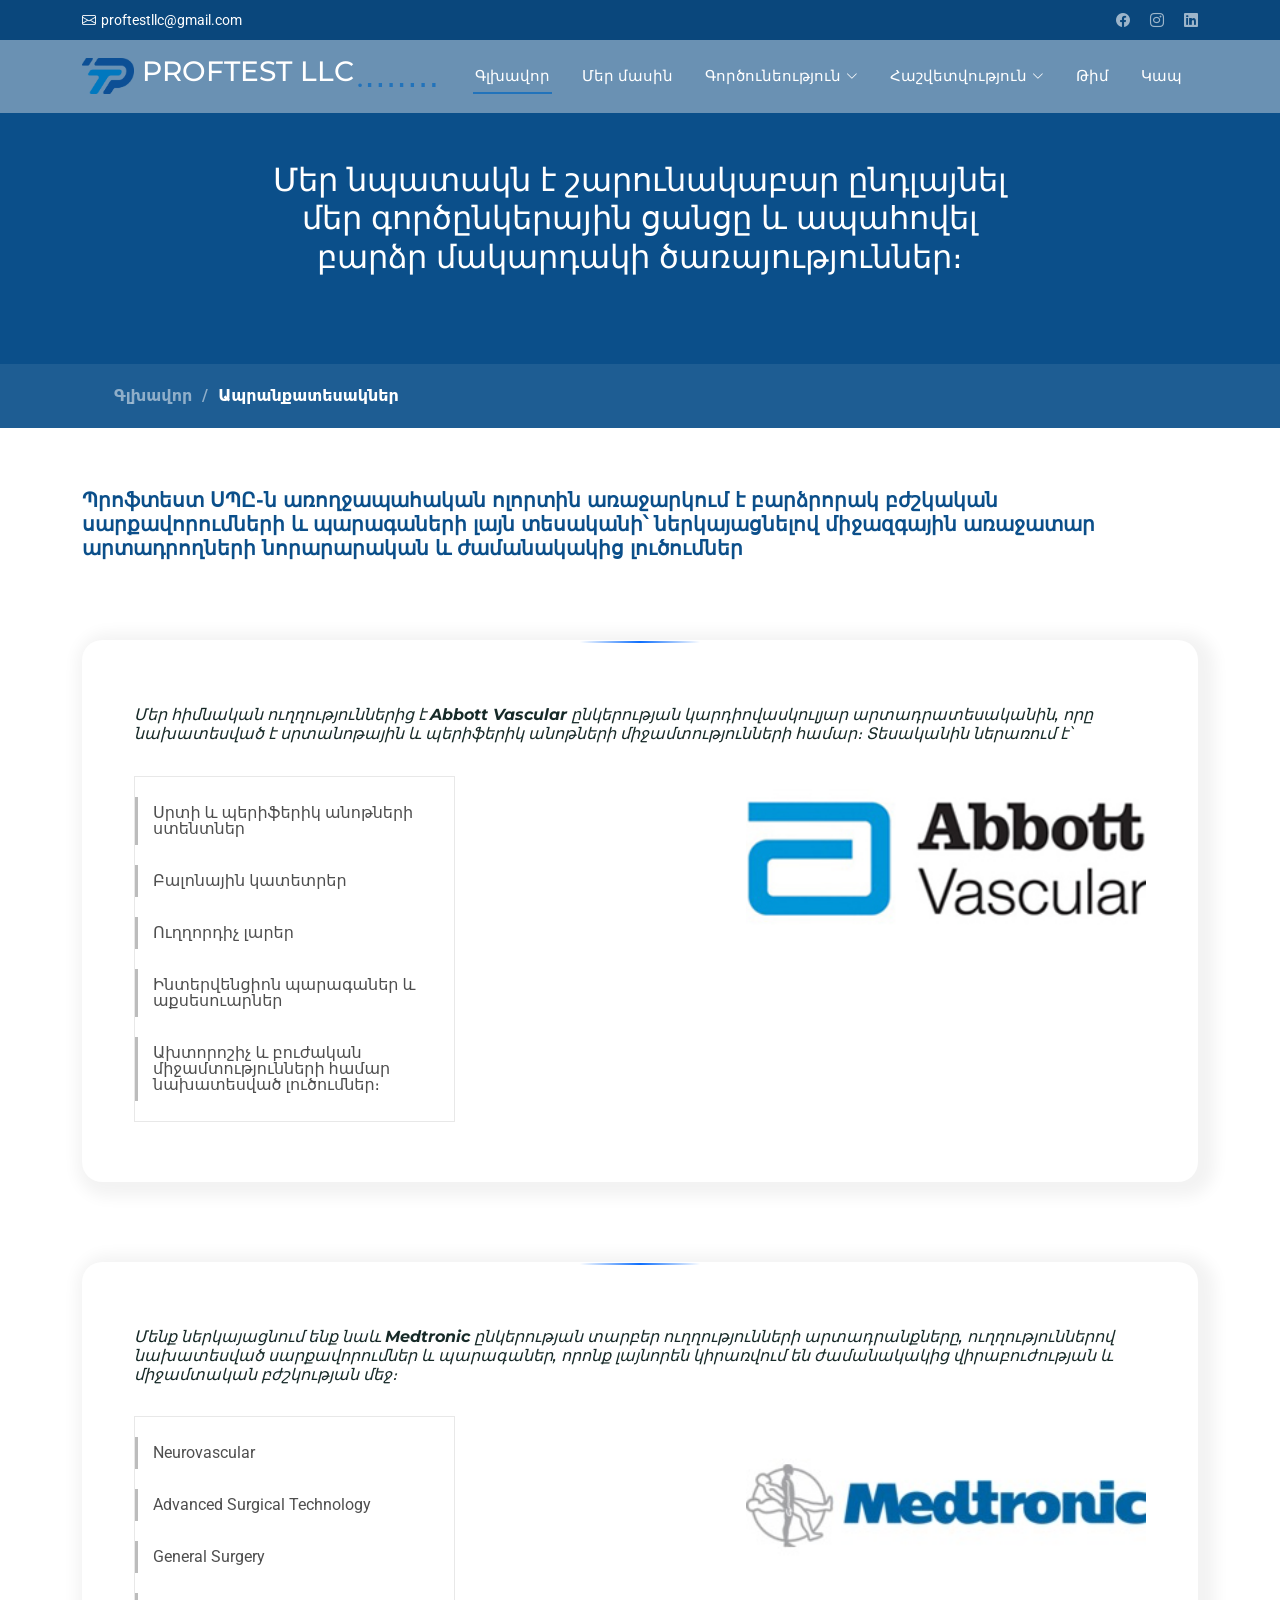
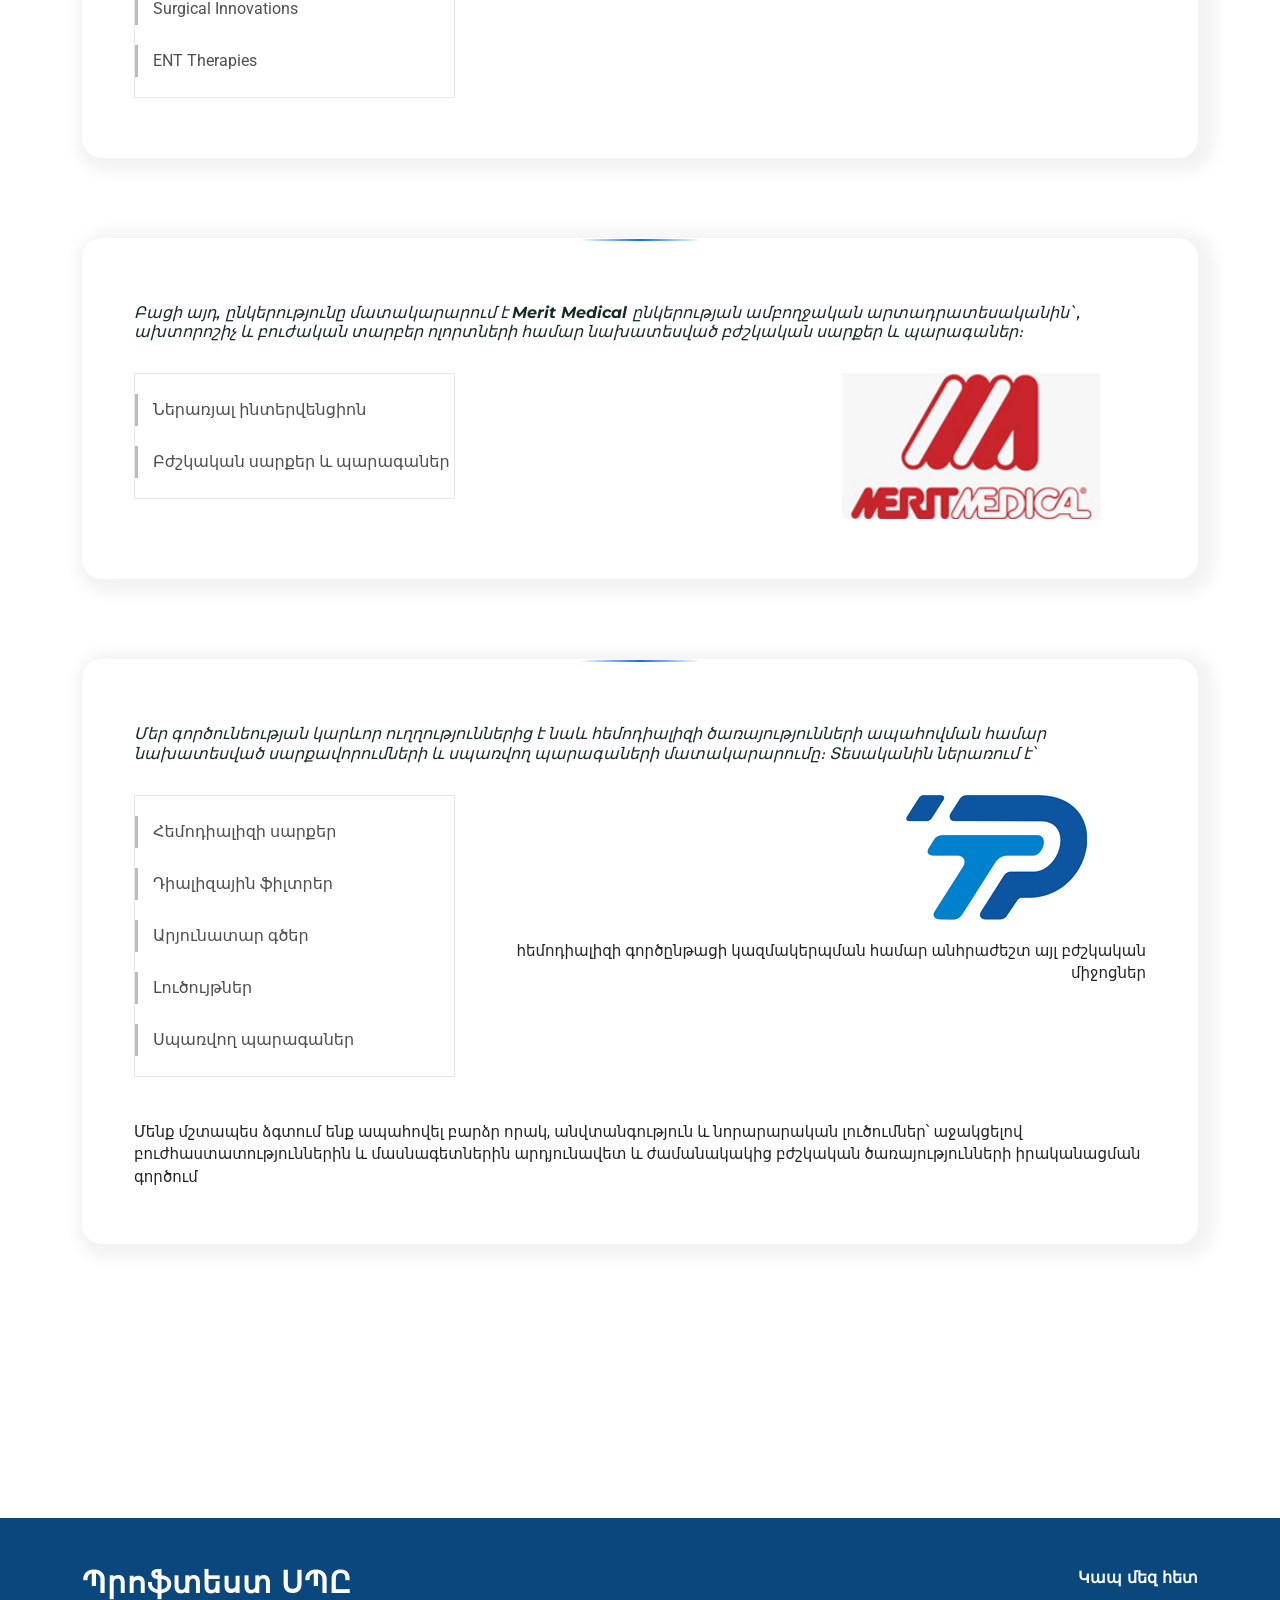
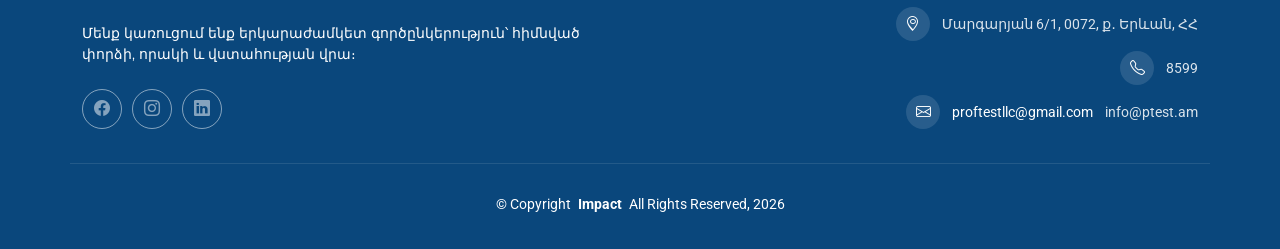
==== abbot.html @ c7a55c4d "new azot" ====
<!DOCTYPE html>
<html lang="en">

<head>
    <meta charset="utf-8">
    <meta content="width=device-width, initial-scale=1.0" name="viewport">
    <title>proftestllc</title>
    <meta name="description" content="">
    <meta name="keywords" content="">

    <!-- Favicons -->

    <link rel="icon" type="image/png" href="assets/img/proftest_logo.png" sizes="96x96" />
    <link rel="icon" type="image/svg+xml" href="assets/img/proftest_logo.png" />
    <link rel="shortcut icon" href="assets/img/proftest_logo.png" />
    <link rel="apple-touch-icon" sizes="180x180" href="assets/img/proftest_logo.png" />
    <link rel="manifest" href="assets/img/proftest_logo.png" />



    <!-- Fonts -->
    <link href="https://fonts.googleapis.com" rel="preconnect">
    <link href="https://fonts.gstatic.com" rel="preconnect" crossorigin>
    <link
        href="https://fonts.googleapis.com/css2?family=Roboto:ital,wght@0,100;0,300;0,400;0,500;0,700;0,900;1,100;1,300;1,400;1,500;1,700;1,900&family=Montserrat:ital,wght@0,100;0,200;0,300;0,400;0,500;0,600;0,700;0,800;0,900;1,100;1,200;1,300;1,400;1,500;1,600;1,700;1,800;1,900&family=Poppins:ital,wght@0,100;0,200;0,300;0,400;0,500;0,600;0,700;0,800;0,900;1,100;1,200;1,300;1,400;1,500;1,600;1,700;1,800;1,900&display=swap"
        rel="stylesheet">

    <!-- Vendor CSS Files -->
    <link href="assets/vendor/bootstrap/css/bootstrap.min.css" rel="stylesheet">
    <link href="assets/vendor/bootstrap-icons/bootstrap-icons.css" rel="stylesheet">
    <link href="assets/vendor/aos/aos.css" rel="stylesheet">
    <link href="assets/vendor/glightbox/css/glightbox.min.css" rel="stylesheet">
    <link href="assets/vendor/swiper/swiper-bundle.min.css" rel="stylesheet">

    <!-- Main CSS File -->
    <link href="assets/css/main.css" rel="stylesheet">

</head>

<body class="service-details-page">

    <header id="header" class="header fixed-top">

        <div class="topbar d-flex align-items-center">
            <div class="container d-flex justify-content-center justify-content-md-between">
                <div class="contact-info d-flex align-items-center">
                    <i class="bi bi-envelope d-flex align-items-center"><a
                            href="mailto:contact@example.com">proftestllc@gmail.com</a></i>
                    <!-- <i class="bi bi-phone d-flex align-items-center ms-4"><span>+374 95 595858</span></i> -->
                </div>
                <div class="social-links d-none d-md-flex align-items-center">
                    <a href="#" class="facebook"><i class="bi bi-facebook"></i></a>
                    <a href="#" class="instagram"><i class="bi bi-instagram"></i></a>
                    <a href="#" class="linkedin"><i class="bi bi-linkedin"></i></a>
                </div>
            </div>
        </div><!-- End Top Bar -->

        <div class="branding d-flex align-items-cente">

            <div class="container position-relative d-flex align-items-center justify-content-between">
                <a href="index.html" class="logo d-flex align-items-center">
                    <!-- Uncomment the line below if you also wish to use an image logo -->
                    <img src="assets/img/proftest_logo.png" alt="">
                    <h3 class="sitename">PROFTEST LLC</h3>
                    <span>.․․․․․․․</span>
                </a>

                <nav id="navmenu" class="navmenu">
                    <ul>
                        <li><a href="index.html" class="active">Գլխավոր<br></a></li>
                        <li><a href="index.html#about">Մեր մասին</a></li>
                        <li class="dropdown"><a href="#"><span>Գործունեություն</span> <i
                                    class="bi bi-chevron-down toggle-dropdown"></i></a>
                            <ul>
                                <li><a href="abbot.html">ԲԺշկական ապրանքներ</a></li>
                                <li><a href="dializ.html">Բժշկական ծառայություն</a></li>
                                <li><a href="medical.html">Գործընկերներ</a></li>
                                <li><a href="promtest.html">"Prom-Test" Laboratories</a></li>
                            </ul>
                        </li>

                        <li class="dropdown"><a href="#"><span>Հաշվետվություն</span> <i
                                    class="bi bi-chevron-down toggle-dropdown"></i></a>
                            <ul>
                                <li><a href="#">Հաշվետվություն_2024</a></li>
                                <li><a href="#">Հաշվետվություն_2025</a></li>
                                <!-- <li class="dropdown"><a href="#"><span>Deep Dropdown</span>
                                        <i class="bi bi-chevron-down toggle-dropdown"></i></a>
                                    <ul>
                                        <li><a href="#">Deep Dropdown 1</a></li>
                                        <li><a href="#">Deep Dropdown 2</a></li>
                                    </ul>
                                </li>
                                <li><a href="#">Dropdown 2</a></li>
                            </ul> -->
                        </li>

                    </ul>
                    <li><a href="team.html">Թիմ</a></li>
                    <li><a href="contact.html">Կապ</a></li>
                    <i class="mobile-nav-toggle d-xl-none bi bi-list"></i>
                </nav>

            </div>
        </div>
    </header>

    <main class="main">

        <!-- Page Title -->
        <div class="page-title">
            <div class="heading">
                <div class="container">
                    <div class="row d-flex justify-content-center text-center">
                        <div class="col-lg-8">
                            <h2>Մեր նպատակն է շարունակաբար ընդլայնել մեր գործընկերային ցանցը և ապահովել բարձր մակարդակի
                                ծառայություններ։</h2>
                            <!-- <div class="newPhoto">
                                <img src="assets/img/abbott_vasculyar.png" width="100%" alt="">
                            </div> -->
                            <!-- <p class="mb-0">
                               Ապրանքատեսակներ
                            </p> -->
                        </div>
                    </div>
                </div>
            </div>
            <nav class="breadcrumbs">
                <div class="container">
                    <ol>
                        <li><a href="index.html">Գլխավոր</a></li>
                        <li class="current">Ապրանքատեսակներ</li>
                    </ol>
                </div>
            </nav>
        </div><!-- End Page Title -->

        <!-- Service Details Section -->
        <section id="service-details" class="service-details section">

            <div class="container">

                <h4 class="title">Պրոֆտեստ ՍՊԸ-ն առողջապահական ոլորտին առաջարկում է բարձրորակ բժշկական
                    սարքավորումների և
                    պարագաների լայն տեսականի՝ ներկայացնելով միջազգային առաջատար արտադրողների նորարարական և
                    ժամանակակից լուծումներ
                </h4>


                <div class="row gy-4 section-divider department-block">


                    <h6 class="fst-italic">Մեր հիմնական ուղղություններից է <b>Abbott Vascular</b> ընկերության
                        կարդիովասկուլյար արտադրատեսականին,
                        որը նախատեսված է սրտանոթային և պերիֆերիկ անոթների միջամտությունների համար։ Տեսականին ներառում է՝
                    </h6>

                    <div class="col-lg-4" data-aos="fade-up" data-aos-delay="100">
                        <div class="services-list">
                            <span class="">Սրտի և պերիֆերիկ անոթների ստենտներ</span>
                            <span class="">Բալոնային կատետրեր</span>
                            <span class="">Ուղղորդիչ լարեր</span>
                            <span class="">Ինտերվենցիոն պարագաներ և աքսեսուարներ</span>
                            <span class="">Ախտորոշիչ և բուժական միջամտությունների համար նախատեսված
                                լուծումներ։</span>
                        </div>
                    </div>

                    <div class="col-lg-8 text-end" data-aos="fade-up" data-aos-delay="200">
                        <img src="assets/img/abbott_vasculyar.jpeg" width="400" alt="" class="img-fluid services-img">
                        <!-- <h4 class="title">Մենք ներկայացնում ենք նաև Medtronic ընկերության տարբեր ուղղությունների
                            արտադրանքները, այդ
                            թվում՝
                        </h4> -->
                        <!-- <p>
                            Մեր նպատակն է շարունակաբար ընդլայնել մեր գործընկերային ցանցը և ապահովել բարձր մակարդակի
                            ծառայություններ։
                        </p> -->
                        <!-- <ul>
                            <li><i class="bi bi-check-circle"></i> <span>Aut eum totam accusantium voluptatem.</span>
                            </li>
                        </ul> -->
                    </div>

                </div>

                <div class="row gy-4 section-divider department-block">
                    <h6 class="fst-italic">
                        Մենք ներկայացնում ենք նաև <b>Medtronic</b> ընկերության տարբեր ուղղությունների արտադրանքները,
                        ուղղություններով նախատեսված սարքավորումներ և պարագաներ, որոնք լայնորեն կիրառվում են
                        ժամանակակից վիրաբուժության և միջամտական բժշկության մեջ։

                    </h6>

                    <div class="col-lg-4" data-aos="fade-up" data-aos-delay="200">
                        <div class="services-list">
                            <span class="">Neurovascular</span>
                            <span class="">Advanced Surgical Technology</span>
                            <span class="">General Surgery</span>
                            <span class="">Surgical Innovations</span>
                            <span class="">ENT Therapies</span>
                        </div>

                    </div>

                    <div class="col-lg-8 text-end" data-aos="fade-up" data-aos-delay="300">
                        <img src="assets/img/medtronic.jpeg" width="400" alt="" class="img-fluid services-img">
                        <!-- <h4 class="title">Մենք ներկայացնում ենք նաև Medtronic ընկերության տարբեր ուղղությունների
                            արտադրանքները, այդ
                            թվում՝
                        </h4> -->
                    </div>
                </div>


                <div class="row gy-4 section-divider department-block">

                    <h6 class="fst-italic">Բացի այդ, ընկերությունը մատակարարում է <b>Merit Medical </b>ընկերության
                        ամբողջական
                        արտադրատեսականին՝ , ախտորոշիչ և բուժական տարբեր ոլորտների համար նախատեսված
                        բժշկական սարքեր և պարագաներ։
                    </h6>

                    <div class="col-lg-4" data-aos="fade-up" data-aos-delay="400">

                        <div class="services-list">
                            <span class="">Ներառյալ ինտերվենցիոն</span>
                            <span class="">Բժշկական սարքեր և պարագաներ</span>
                        </div>
                    </div>

                    <div class="col-lg-8 text-end" data-aos="fade-up" data-aos-delay="500">
                        <img src="assets/img/merit-medical.jpeg" width="350" alt="" class="img-fluid services-img">
                        <!-- <h4 class="title">Մենք ներկայացնում ենք նաև Medtronic ընկերության տարբեր ուղղությունների
                            արտադրանքները, այդ
                            թվում՝
                        </h4> -->
                        <!-- <p>
                            Մեր նպատակն է շարունակաբար ընդլայնել մեր գործընկերային ցանցը և ապահովել բարձր մակարդակի
                            ծառայություններ։
                        </p> -->
                        <!-- <ul>
                            <li><i class="bi bi-check-circle"></i> <span>Aut eum totam accusantium voluptatem.</span>
                            </li>
                            <li><i class="bi bi-check-circle"></i> <span>Assumenda et porro nisi nihil nesciunt
                                    voluptatibus.</span>
                            </li>
                            <li><i class="bi bi-check-circle"></i> <span>Ullamco laboris nisi ut aliquip ex ea</span>
                            </li>
                        </ul>
                        <p>
                            Est reprehenderit voluptatem necessitatibus asperiores neque sed ea illo. Deleniti quam
                            sequi optio iste
                            veniam repellat odit. Aut pariatur itaque nesciunt fuga.
                        </p> -->

                    </div>

                </div>



                <div class="row gy-4 section-divider department-block">

                    <h6 class="fst-italic">Մեր գործունեության կարևոր ուղղություններից է նաև հեմոդիալիզի ծառայությունների
                        ապահովման համար նախատեսված սարքավորումների և սպառվող պարագաների մատակարարումը։ Տեսականին
                        ներառում է՝
                    </h6>

                    <div class="col-lg-4" data-aos="fade-up" data-aos-delay="400">
                        <div class="services-list">
                            <span class="">Հեմոդիալիզի սարքեր</span>
                            <span class="">Դիալիզային ֆիլտրեր</span>
                            <span class="">Արյունատար գծեր</span>
                            <span class="">Լուծույթներ</span>
                            <span class="">Սպառվող պարագաներ</span>
                        </div>
                    </div>

                    <div class="col-lg-8 text-end" data-aos="fade-up" data-aos-delay="400">
                        <img src="assets/img/prof_test.jpeg" width="300" alt="" class="img-fluid services-img">

                        <p>
                            հեմոդիալիզի գործընթացի կազմակերպման համար անհրաժեշտ այլ բժշկական միջոցներ
                        </p>
                        <!-- <ul>
                            <li><i class="bi bi-check-circle"></i> <span>Aut eum totam accusantium voluptatem.</span>
                            </li>
                            <li><i class="bi bi-check-circle"></i> <span>Assumenda et porro nisi nihil nesciunt
                                    voluptatibus.</span>
                            </li>
                            <li><i class="bi bi-check-circle"></i> <span>Ullamco laboris nisi ut aliquip ex ea</span>
                            </li>
                        </ul> -->

                    </div>

                    <p>Մենք մշտապես ձգտում ենք ապահովել բարձր որակ, անվտանգություն և նորարարական լուծումներ՝
                        աջակցելով բուժհաստատություններին և մասնագետներին արդյունավետ և ժամանակակից բժշկական
                        ծառայությունների իրականացման գործում
                    </p>
                </div>

            </div>
        </section><!-- /Service Details Section -->

    </main>
    <!-- Clients Section -->
    <section id="clients" class="clients section">

        <div class="container">

            <div class="swiper init-swiper">
                <script type="application/json" class="swiper-config">
            {
              "loop": true,
              "speed": 600,
              "autoplay": {
                "delay": 5000
              },
              "slidesPerView": "auto",
              "pagination": {
                "el": ".swiper-pagination",
                "type": "bullets",
                "clickable": true
              },
              "breakpoints": {
                "320": {
                  "slidesPerView": 2,
                  "spaceBetween": 40
                },
                "480": {
                  "slidesPerView": 3,
                  "spaceBetween": 60
                },
                "640": {
                  "slidesPerView": 4,
                  "spaceBetween": 80
                },
                "992": {
                  "slidesPerView": 6,
                  "spaceBetween": 120
                }
              }
            }
          </script>
                <div class="swiper-wrapper align-items-center">
                    <div class="swiper-slide"><img src="assets/img/clients/client-1.png" class="img-fluid" alt=""></div>
                    <div class="swiper-slide"><img src="assets/img/clients/client-2.png" class="img-fluid" alt=""></div>
                    <div class="swiper-slide"><img src="assets/img/clients/client-3.png" class="img-fluid" alt=""></div>
                    <div class="swiper-slide"><img src="assets/img/clients/client-4.png" class="img-fluid" alt=""></div>
                    <div class="swiper-slide"><img src="assets/img/clients/client-5.png" class="img-fluid" alt=""></div>
                    <div class="swiper-slide"><img src="assets/img/clients/client-6.png" class="img-fluid" alt=""></div>
                    <div class="swiper-slide"><img src="assets/img/clients/client-7.png" class="img-fluid" alt=""></div>
                    <div class="swiper-slide"><img src="assets/img/clients/client-8.png" class="img-fluid" alt=""></div>
                </div>
            </div>

        </div>

    </section><!-- /Clients Section -->

   <footer id="footer" class="footer accent-background">
    <div class="container footer-top">
      <div class="row gy-4">


        <div class="col-md-6  footer-about">
          <a href="index.html" class="logo d-flex align-items-center">
            <span class="sitename">Պրոֆտեստ ՍՊԸ</span>
          </a>
          <p>Մենք կառուցում ենք երկարաժամկետ գործընկերություն՝ հիմնված փորձի, որակի և վստահության վրա։</p>
          <div class="social-links d-flex mt-4">
            <a href="https://www.facebook.com/proftestllc"><i class="bi bi-facebook"></i></a>
            <a href="https://www.instagram.com/proftestllc?igsh=NHp3cjE3NGZzOGVh"><i class="bi bi-instagram"></i></a>
            <a href=""><i class="bi bi-linkedin"></i></a>
          </div>
        </div>
        <!-- Правая колонка -->

        <div class="col-md-6 text-md-end footer-contact">
          <h4>Կապ մեզ հետ</h4>

          <div class="contact-line">
            <span class="icon-circle">
              <i class="bi bi-geo-alt"></i>
            </span>
            <span>Մարգարյան 6/1, 0072, ք․ Երևան, ՀՀ</span>
          </div>

          <div class="contact-line">
            <span class="icon-circle">
              <i class="bi bi-telephone"></i>
            </span>
            <span>8599</span>
          </div>

          <div class="contact-line">
            <span class="icon-circle">
              <i class="bi bi-envelope"></i>
            </span>
            <span>proftestllc@gmail.com</span>
            <span>info@ptest.am</span>
          </div>

          <!-- <div class="contact-line">
            <span class="icon-circle">
              <i class="bi bi-envelope"></i>
            </span>
            <span>info@ptest.am</span>
          </div> -->
        </div>

      </div>
    </div>

    <div class="container copyright text-center mt-4">
      <p>© <span>Copyright</span> <strong class="px-1 sitename">Impact</strong> <span>All Rights Reserved, 2026</span>
      </p>
      <div class="credits">
        <!-- All the links in the footer should remain intact. -->
        <!-- You can delete the links only if you've purchased the pro version. -->
        <!-- Licensing information: https://bootstrapmade.com/license/ -->
        <!-- Purchase the pro version with working PHP/AJAX contact form: [buy-url] -->
      </div>
    </div>

  </footer>
    <!-- Scroll Top -->
    <a href="#" id="scroll-top" class="scroll-top d-flex align-items-center justify-content-center"><i
            class="bi bi-arrow-up-short"></i></a>

    <!-- Preloader -->
    <div id="preloader"></div>

    <!-- Vendor JS Files -->
    <script src="assets/vendor/bootstrap/js/bootstrap.bundle.min.js"></script>
    <script src="assets/vendor/php-email-form/validate.js"></script>
    <script src="assets/vendor/aos/aos.js"></script>
    <script src="assets/vendor/glightbox/js/glightbox.min.js"></script>
    <script src="assets/vendor/swiper/swiper-bundle.min.js"></script>
    <script src="assets/vendor/purecounter/purecounter_vanilla.js"></script>
    <script src="assets/vendor/imagesloaded/imagesloaded.pkgd.min.js"></script>
    <script src="assets/vendor/isotope-layout/isotope.pkgd.min.js"></script>

    <!-- Main JS File -->
    <script src="assets/js/main.js"></script>

</body>

</html>
---- assets/css/main.css ----
/**
* Template Name: Impact
* Template URL: https://bootstrapmade.com/impact-bootstrap-business-website-template/
* Updated: Aug 07 2024 with Bootstrap v5.3.3
* Author: BootstrapMade.com
* License: https://bootstrapmade.com/license/
*/

/*--------------------------------------------------------------
# Font & Color Variables
# Help: https://bootstrapmade.com/color-system/
--------------------------------------------------------------*/
/* Fonts */
:root {
  --default-font: "Roboto", system-ui, -apple-system, "Segoe UI", Roboto, "Helvetica Neue", Arial, "Noto Sans", "Liberation Sans", sans-serif, "Apple Color Emoji", "Segoe UI Emoji", "Segoe UI Symbol", "Noto Color Emoji";
  --heading-font: "Montserrat", sans-serif;
  --nav-font: "Poppins", sans-serif;
}

/* Global Colors - The following color variables are used throughout the website. Updating them here will change the color scheme of the entire website */
:root {
  --background-color: #ffffff;
  /* Background color for the entire website, including individual sections */
  --default-color: #222222;
  /* Default color used for the majority of the text content across the entire website */
  --heading-color: #172a28;
  /* Color for headings, subheadings and title throughout the website */
  --accent-color: #0B4F8A;
  /*վերևի մաս Accent color that represents your brand on the website. It's used for buttons, links, and other elements that need to stand out */
  --surface-color: #ffffff;
  /* The surface color is used as a background of boxed elements within sections, such as cards, icon boxes, or other elements that require a visual separation from the global background. */
  --contrast-color: #ffffff;
  /* Contrast color for text, ensuring readability against backgrounds of accent, heading, or default colors. */
}

/* Nav Menu Colors - The following color variables are used specifically for the navigation menu. They are separate from the global colors to allow for more customization options */
:root {
  --nav-color: #ffffff;
  /* The default color of the main navmenu links */
  --nav-hover-color: #2273bb;
  /* Լոգո տակի գծերի գույն Applied to main navmenu links when they are hovered over or active */
  --nav-mobile-background-color: #ffffff;
  /* Used as the background color for mobile navigation menu */
  --nav-dropdown-background-color: #ffffff;
  /* Used as the background color for dropdown items that appear when hovering over primary navigation items */
  --nav-dropdown-color: #2273bb;
  /* գործնեության մեջի գույնա Used for navigation links of the dropdown items in the navigation menu. */
  --nav-dropdown-hover-color: #2E2E2E;
  /* Similar to --nav-hover-color, this color is applied to dropdown navigation links when they are hovered over. */
}

/* Color Presets - These classes override global colors when applied to any section or element, providing reuse of the sam color scheme. */

.light-background {
  --background-color: #f2f9f9;
  --surface-color: #ffffff;
}

.dark-background {
  --background-color: #060606;
  --default-color: #ffffff;
  --heading-color: #ffffff;
  --surface-color: #252525;
  --contrast-color: #ffffff;
}

.accent-background {
  --background-color: rgb(10, 71, 124);
  /* #0b71b1; */
  --default-color: #ffffff;
  --heading-color: #ffffff;
  --accent-color: #ffffff;
  --surface-color: #00b6a1;
  --contrast-color: #ffffff;
}

/* Smooth scroll */
:root {
  scroll-behavior: smooth;
}

/*--------------------------------------------------------------
# General Styling & Shared Classes
--------------------------------------------------------------*/
body {
  color: var(--default-color);
  background-color: var(--background-color);
  font-family: var(--default-font);
}

a {
  color: var(--accent-color);
  text-decoration: none;
  transition: 0.3s;
}

a:hover {
  color: color-mix(in srgb, var(--accent-color), transparent 25%);
  text-decoration: none;
}

h1,
h2,
h3,
h4,
h5,
h6 {
  color: var(--heading-color);
  font-family: var(--heading-font);
}

/* Pulsating Play Button
------------------------------*/
.pulsating-play-btn {
  width: 94px;
  height: 94px;
  background: radial-gradient(var(--accent-color) 50%, color-mix(in srgb, var(--accent-color), transparent 75%) 52%);
  border-radius: 50%;
  display: block;
  position: relative;
  overflow: hidden;
}

.pulsating-play-btn:before {
  content: "";
  position: absolute;
  width: 120px;
  height: 120px;
  animation-delay: 0s;
  animation: pulsate-play-btn 2s;
  animation-direction: forwards;
  animation-iteration-count: infinite;
  animation-timing-function: steps;
  opacity: 1;
  border-radius: 50%;
  border: 5px solid color-mix(in srgb, var(--accent-color), transparent 30%);
  top: -15%;
  left: -15%;
  background: rgba(198, 16, 0, 0);
}

.pulsating-play-btn:after {
  content: "";
  position: absolute;
  left: 50%;
  top: 50%;
  transform: translateX(-40%) translateY(-50%);
  width: 0;
  height: 0;
  border-top: 10px solid transparent;
  border-bottom: 10px solid transparent;
  border-left: 15px solid #fff;
  z-index: 100;
  transition: all 400ms cubic-bezier(0.55, 0.055, 0.675, 0.19);
}

.pulsating-play-btn:hover:before {
  content: "";
  position: absolute;
  left: 50%;
  top: 50%;
  transform: translateX(-40%) translateY(-50%);
  width: 0;
  height: 0;
  border: none;
  border-top: 10px solid transparent;
  border-bottom: 10px solid transparent;
  border-left: 15px solid #fff;
  z-index: 200;
  animation: none;
  border-radius: 0;
}

.pulsating-play-btn:hover:after {
  border-left: 15px solid var(--accent-color);
  transform: scale(20);
}

.title {
  font-size: 20px;
  color: #0B4F8A;
}

.section-divider {
  margin: 80px 0;
  border-top: 1px solid rgba(255, 255, 255, 0.1);
  padding-top: 60px;
  position: relative;
}


.section-divider::before {
  content: "";
  position: absolute;
  top: 0;
  left: 50%;
  transform: translateX(-50%);
  width: 120px;
  height: 2px;
  background: linear-gradient(to right, transparent, #0d6efd, transparent);
}


.department-block {
  background: #fff;
  border-radius: 20px;
  padding: 40px;
  margin-bottom: 50px;
  box-shadow: 6px 4px 15px 11px rgba(0, 0, 0, 0.05);
}


/* .line {
  border-bottom: 2px dashed #0B4F8A;
  width: 100%
} */

.blue {
  height: 6px;
  margin: 30px 0;

  background: radial-gradient(circle, #0B4F8A 2px, transparent 3px);
  background-size: 10px 6px;
  background-repeat: repeat-x;
}


/* chat filter */

.filter-btn {
  border: none;
  padding: 10px 20px;
  margin: 5px;
  border-radius: 30px;
  background: #f1f1f1;
  transition: 0.3s;
  font-weight: 600;
}

.filter-btn:hover,
.filter-btn.active {
  background: #0B4F8A;
  color: white;
}

.team-item {
  transition: 0.4s;
}

/* new Icon */
.iconbar {
  position: fixed;
  top: 350px;
  right: 0;
  text-align: right;
  width: 100px;
  z-index: 100;
  transform: translateX(0px);
  transition: 1.5s all ease;
}

.iconbar .iconbar-1:first-child {
  border-top-left-radius: 25px;
}

.iconbar .iconbar-1 {
  background: #0077ad;
  color: white;
  margin-bottom: 3px;
  width: 85px;
  height: 85px;
  overflow: hidden;
  transition: all 0.3s ease;
  margin-left: 15px;
}

.iconbar.iconbarHide {
  transform: translateX(85px);
}


.iconbar .iconbarArrowRight,
.iconbar .iconbarArrowLeft {
  width: 20px;
  height: 20px;
  position: absolute;
  left: 0;
  top: 50%;
  margin-top: -10px;
  cursor: pointer;
}

/* my code for footer  */

.footer-contact .contact-line {
  display: flex;
  align-items: center;
  justify-content: flex-end;
  gap: 12px;
  margin-bottom: 10px;
  transition: all 0.3s ease;
}

/* круг вокруг иконки */
.footer-contact .icon-circle {
  width: 34px;
  height: 34px;
  display: flex;
  align-items: center;
  justify-content: center;
  border-radius: 50%;
  background: rgba(255, 255, 255, 0.12);
  color: #fff;
  transition: all 0.3s ease;
  flex-shrink: 0;
}

/* иконка внутри */
.footer-contact .icon-circle i {
  font-size: 15px;
}

/* текст */
.footer-contact .contact-line span:last-child {
  color: rgba(255, 255, 255, 0.85);
  transition: 0.3s;
}

/* hover эффект */
.footer-contact .contact-line:hover .icon-circle {
  background: #0d6efd;
  transform: scale(1.1);
}

.footer-contact .contact-line:hover span:last-child {
  color: #fff;
}

/* мобилка */
@media (max-width: 768px) {
  .footer-contact {
    text-align: left !important;
  }

  .footer-contact .contact-line {
    justify-content: flex-start;
  }
}



@keyframes pulsate-play-btn {
  0% {
    transform: scale(0.6, 0.6);
    opacity: 1;

  }

  100% {
    transform: scale(1, 1);
    opacity: 0;
  }
}

/* PHP Email Form Messages
------------------------------*/
.php-email-form .error-message {
  display: none;
  background: #df1529;
  color: #ffffff;
  text-align: left;
  padding: 15px;
  margin-bottom: 24px;
  font-weight: 600;
}

.php-email-form .sent-message {
  display: none;
  color: #ffffff;
  background: #059652;
  text-align: center;
  padding: 15px;
  margin-bottom: 24px;
  font-weight: 600;
}

.php-email-form .loading {
  display: none;
  background: var(--surface-color);
  text-align: center;
  padding: 15px;
  margin-bottom: 24px;
}

.php-email-form .loading:before {
  content: "";
  display: inline-block;
  border-radius: 50%;
  width: 24px;
  height: 24px;
  margin: 0 10px -6px 0;
  border: 3px solid var(--accent-color);
  border-top-color: var(--surface-color);
  animation: php-email-form-loading 1s linear infinite;
}

@keyframes php-email-form-loading {
  0% {
    transform: rotate(0deg);
  }

  100% {
    transform: rotate(360deg);
  }
}

/*--------------------------------------------------------------
# Global Header
--------------------------------------------------------------*/
.header {
  --background-color: rgb(106 145 179);
  --heading-color: #ffffff;
  color: var(--default-color);
  transition: all 0.5s;
  z-index: 997;
  background-color: var(--background-color);
}

.header .topbar {
  background-color: color-mix(in srgb, var(--accent-color) 90%, black 10%);
  height: 40px;
  padding: 0;
  font-size: 14px;
  transition: all 0.5s;
}

.header .topbar .contact-info i {
  font-style: normal;
  color: var(--contrast-color);
}

.header .topbar .contact-info i a,
.header .topbar .contact-info i span {
  padding-left: 5px;
  color: var(--contrast-color);
}

@media (max-width: 575px) {

  .header .topbar .contact-info i a,
  .header .topbar .contact-info i span {
    font-size: 13px;
  }
}

.header .topbar .contact-info i a {
  line-height: 0;
  transition: 0.3s;
}

.header .topbar .contact-info i a:hover {
  color: var(--contrast-color);
  text-decoration: underline;
}

.header .topbar .social-links a {
  color: color-mix(in srgb, var(--contrast-color), transparent 40%);
  line-height: 0;
  transition: 0.3s;
  margin-left: 20px;
}

.header .topbar .social-links a:hover {
  color: var(--contrast-color);
}

.header .branding {
  min-height: 60px;
  padding: 10px 0;
}

.header .logo {
  line-height: 1;
}

.header .logo img {
  max-height: 36px;
  margin-right: 8px;
}

.header .logo h1 {
  font-size: 30px;
  margin: 0;
  font-weight: 700;
  color: var(--heading-color);
}

.header .logo span {
  font-size: 32px;
  margin-left: 2px;
  color: var(--nav-hover-color);
}

.scrolled .header {
  box-shadow: 0px 0 18px rgba(0, 0, 0, 0.1);
}

/* language */
#lang {
  display: flex;
  list-style-type: none;
  margin-top: 15px;
}

/* logo animation */
.animate {
  width: 100%;
  animation: upDown 5s infinite;
}



@keyframes upDown {
  0% {
    transform: translateY(-45px);
  }

  50% {
    transform: translateY(45px);
  }

  100% {
    transform: translateY(-45px);
  }
}





/*--------------------------------------------------------------
# Navigation Menu
--------------------------------------------------------------*/
/* Desktop Navigation */
@media (min-width: 1200px) {
  .navmenu {
    padding: 0;
  }

  .navmenu ul {
    margin: 0;
    padding: 0;
    display: flex;
    list-style: none;
    align-items: center;
  }

  .navmenu li {
    position: relative;
  }

  .navmenu>ul>li {
    white-space: nowrap;
    padding: 15px 14px;
  }

  .navmenu>ul>li:last-child {
    padding-right: 0;
  }

  .navmenu a,
  .navmenu a:focus {
    color: var(--nav-color);
    font-size: 15px;
    padding: 0 2px;
    font-family: var(--nav-font);
    font-weight: 500;
    display: flex;
    align-items: center;
    justify-content: space-between;
    white-space: nowrap;
    transition: 0.3s;
    position: relative;
  }

  .navmenu a i,
  .navmenu a:focus i {
    font-size: 12px;
    line-height: 0;
    margin-left: 5px;
    transition: 0.3s;
  }

  .navmenu>ul>li>a:before {
    content: "";
    position: absolute;
    height: 2px;
    bottom: -6px;
    left: 0;
    background-color: var(--nav-hover-color);
    visibility: hidden;
    width: 0px;
    transition: all 0.3s ease-in-out 0s;
  }

  .navmenu a:hover:before,
  .navmenu li:hover>a:before,
  .navmenu .active:before {
    visibility: visible;
    width: 100%;
  }

  .navmenu li:hover>a,
  .navmenu .active,
  .navmenu .active:focus {
    color: var(--nav-color);
  }

  .navmenu .dropdown ul {
    margin: 0;
    padding: 10px 0;
    background: var(--nav-dropdown-background-color);
    display: block;
    position: absolute;
    visibility: hidden;
    left: 14px;
    top: 130%;
    opacity: 0;
    transition: 0.3s;
    border-radius: 4px;
    z-index: 99;
    box-shadow: 0px 0px 30px rgba(0, 0, 0, 0.1);
  }

  .navmenu .dropdown ul li {
    min-width: 200px;
  }

  .navmenu .dropdown ul a {
    padding: 10px 20px;
    font-size: 15px;
    text-transform: none;
    color: var(--nav-dropdown-color);
  }

  .navmenu .dropdown ul a i {
    font-size: 12px;
  }

  .navmenu .dropdown ul a:hover,
  .navmenu .dropdown ul .active:hover,
  .navmenu .dropdown ul li:hover>a {
    color: var(--nav-dropdown-hover-color);
  }

  .navmenu .dropdown:hover>ul {
    opacity: 1;
    top: 100%;
    visibility: visible;
  }

  .navmenu .dropdown .dropdown ul {
    top: 0;
    left: -90%;
    visibility: hidden;
  }

  .navmenu .dropdown .dropdown:hover>ul {
    opacity: 1;
    top: 0;
    left: -100%;
    visibility: visible;
  }
}

/* Mobile Navigation */
@media (max-width: 1199px) {
  .mobile-nav-toggle {
    color: var(--nav-color);
    font-size: 28px;
    line-height: 0;
    margin-right: 10px;
    cursor: pointer;
    transition: color 0.3s;
  }

  .navmenu {
    padding: 0;
    z-index: 9997;
  }

  .navmenu ul {
    display: none;
    list-style: none;
    position: absolute;
    inset: 60px 20px 20px 20px;
    padding: 10px 0;
    margin: 0;
    border-radius: 6px;
    background-color: var(--nav-mobile-background-color);
    border: 1px solid color-mix(in srgb, var(--default-color), transparent 90%);
    box-shadow: none;
    overflow-y: auto;
    transition: 0.3s;
    z-index: 9998;
  }

  .navmenu a,
  .navmenu a:focus {
    color: var(--nav-dropdown-color);
    padding: 10px 20px;
    font-family: var(--nav-font);
    font-size: 17px;
    font-weight: 500;
    display: flex;
    align-items: center;
    justify-content: space-between;
    white-space: nowrap;
    transition: 0.3s;
  }

  .navmenu a i,
  .navmenu a:focus i {
    font-size: 12px;
    line-height: 0;
    margin-left: 5px;
    width: 30px;
    height: 30px;
    display: flex;
    align-items: center;
    justify-content: center;
    border-radius: 50%;
    transition: 0.3s;
    background-color: color-mix(in srgb, var(--accent-color), transparent 90%);
  }

  .navmenu a i:hover,
  .navmenu a:focus i:hover {
    background-color: var(--accent-color);
    color: var(--contrast-color);
  }

  .navmenu a:hover,
  .navmenu .active,
  .navmenu .active:focus {
    color: var(--nav-dropdown-hover-color);
  }

  .navmenu .active i,
  .navmenu .active:focus i {
    background-color: var(--accent-color);
    color: var(--contrast-color);
    transform: rotate(180deg);
  }

  .navmenu .dropdown ul {
    position: static;
    display: none;
    z-index: 99;
    padding: 10px 0;
    margin: 10px 20px;
    background-color: var(--nav-dropdown-background-color);
    transition: all 0.5s ease-in-out;
  }

  .navmenu .dropdown ul ul {
    background-color: rgba(33, 37, 41, 0.1);
  }

  .navmenu .dropdown>.dropdown-active {
    display: block;
    background-color: rgba(33, 37, 41, 0.03);
  }

  .mobile-nav-active {
    overflow: hidden;
  }

  .mobile-nav-active .mobile-nav-toggle {
    color: #fff;
    position: absolute;
    font-size: 32px;
    top: 15px;
    right: 15px;
    margin-right: 0;
    z-index: 9999;
  }

  .mobile-nav-active .navmenu {
    position: fixed;
    overflow: hidden;
    inset: 0;
    background: rgba(33, 37, 41, 0.8);
    transition: 0.3s;
  }

  .mobile-nav-active .navmenu>ul {
    display: block;
  }
}

/*--------------------------------------------------------------
# Global Footer
--------------------------------------------------------------*/
.footer {
  color: var(--default-color);
  background-color: var(--background-color);
  font-size: 14px;
  position: relative;
}

.footer .footer-top {
  padding-top: 50px;
}

.footer .footer-about .logo {
  line-height: 1;
  margin-bottom: 25px;
}

.footer .footer-about .logo img {
  max-height: 40px;
  margin-right: 6px;
}

.footer .footer-about .logo span {
  color: var(--heading-color);
  font-size: 30px;
  font-weight: 700;
  letter-spacing: 1px;
  font-family: var(--heading-font);
}

.footer .footer-about p {
  font-size: 14px;
  font-family: var(--heading-font);
}

.footer .social-links a {
  display: flex;
  align-items: center;
  justify-content: center;
  width: 40px;
  height: 40px;
  border-radius: 50%;
  border: 1px solid color-mix(in srgb, var(--default-color), transparent 50%);
  font-size: 16px;
  color: color-mix(in srgb, var(--default-color), transparent 50%);
  margin-right: 10px;
  transition: 0.3s;
}

.footer .social-links a:hover {
  color: var(--default-color);
  border-color: var(--default-color);
}

.footer h4 {
  font-size: 16px;
  font-weight: bold;
  position: relative;
  padding-bottom: 12px;
}

.footer .footer-links {
  margin-bottom: 30px;
}

.footer .footer-links ul {
  list-style: none;
  padding: 0;
  margin: 0;
}

.footer .footer-links ul i {
  padding-right: 2px;
  font-size: 12px;
  line-height: 0;
}

.footer .footer-links ul li {
  padding: 10px 0;
  display: flex;
  align-items: center;
}

.footer .footer-links ul li:first-child {
  padding-top: 0;
}

.footer .footer-links ul a {
  color: color-mix(in srgb, var(--default-color), transparent 30%);
  display: inline-block;
  line-height: 1;
}

.footer .footer-links ul a:hover {
  color: var(--default-color);
}

.footer .footer-contact p {
  margin-bottom: 5px;
}

.footer .copyright {
  padding-top: 30px;
  padding-bottom: 30px;
  border-top: 1px solid color-mix(in srgb, var(--default-color), transparent 90%);
}

.footer .copyright p {
  margin-bottom: 0;
}

.footer .credits {
  margin-top: 4px;
  font-size: 13px;
}

/*--------------------------------------------------------------
# Preloader
--------------------------------------------------------------*/
#preloader {
  position: fixed;
  inset: 0;
  z-index: 999999;
  overflow: hidden;
  background: var(--background-color);
  transition: all 0.6s ease-out;
}

#preloader:before {
  content: "";
  position: fixed;
  top: calc(50% - 30px);
  left: calc(50% - 30px);
  border: 6px solid #ffffff;
  border-color: var(--accent-color) transparent var(--accent-color) transparent;
  border-radius: 50%;
  width: 60px;
  height: 60px;
  animation: animate-preloader 1.5s linear infinite;
}

@keyframes animate-preloader {
  0% {
    transform: rotate(0deg);
  }

  100% {
    transform: rotate(360deg);
  }
}

/*--------------------------------------------------------------
# Scroll Top Button
--------------------------------------------------------------*/
.scroll-top {
  position: fixed;
  visibility: hidden;
  opacity: 0;
  right: 15px;
  bottom: -15px;
  z-index: 99999;
  background-color: var(--accent-color);
  width: 44px;
  height: 44px;
  border-radius: 50px;
  transition: all 0.4s;
}

.scroll-top i {
  font-size: 24px;
  color: var(--contrast-color);
  line-height: 0;
}

.scroll-top:hover {
  background-color: color-mix(in srgb, var(--accent-color), transparent 20%);
  color: var(--contrast-color);
}

.scroll-top.active {
  visibility: visible;
  opacity: 1;
  bottom: 15px;
}

/*--------------------------------------------------------------
# Disable aos animation delay on mobile devices
--------------------------------------------------------------*/
@media screen and (max-width: 768px) {
  [data-aos-delay] {
    transition-delay: 0 !important;
  }
}

/*--------------------------------------------------------------
# Global Page Titles & Breadcrumbs
--------------------------------------------------------------*/
.page-title {
  --background-color: var(--accent-color);
  --default-color: #fff;
  --heading-color: #fff;
  color: var(--default-color);
  background-color: var(--background-color);
  position: relative;
}

.page-title .heading {
  padding: 160px 0 80px 0;
  border-top: 1px solid color-mix(in srgb, var(--default-color), transparent 90%);
}

.page-title .heading h1 {
  font-size: 38px;
  font-weight: 700;
}

.page-title nav {
  background-color: color-mix(in srgb, var(--default-color), transparent 92%);
  padding: 20px 0;
}

.page-title nav ol {
  display: flex;
  flex-wrap: wrap;
  list-style: none;
  margin: 0;
  font-size: 16px;
  font-weight: 600;
}

.page-title nav ol a {
  color: color-mix(in srgb, var(--default-color), transparent 50%);
}

.page-title nav ol a:hover {
  color: var(--default-color);
}

.page-title nav ol li+li {
  padding-left: 10px;
}

.page-title nav ol li+li::before {
  content: "/";
  display: inline-block;
  padding-right: 10px;
  color: color-mix(in srgb, var(--default-color), transparent 50%);
}

/*--------------------------------------------------------------
# Global Sections
--------------------------------------------------------------*/
section,
.section {
  color: var(--default-color);
  background-color: var(--background-color);
  padding: 60px 0;
  scroll-margin-top: 112px;
  overflow: clip;
}

@media (max-width: 1199px) {

  section,
  .section {
    scroll-margin-top: 100px;
  }
}

/*--------------------------------------------------------------
# Global Section Titles
--------------------------------------------------------------*/
.section-title {
  text-align: center;
  padding-bottom: 60px;
  position: relative;
}

#team .section-title h2 {
  color: red;
  margin-top: 100px;
}

#team .section-title h2:after {
  position: relative;
  content: none;
}

.section-title h2 {
  font-size: 32px;
  font-weight: 700;
  margin-bottom: 20px;
  padding-bottom: 20px;
  position: relative;
}

.section-title h2:after {
  content: "";
  position: absolute;
  display: block;
  width: 50px;
  height: 3px;
  background: var(--accent-color);
  left: 0;
  right: 0;
  bottom: 0;
  margin: auto;
}

.section-title p {
  margin-bottom: 0;
}

/*--------------------------------------------------------------
# Hero Section
--------------------------------------------------------------*/
.hero {
  width: 100%;
  position: relative;
  padding: 140px 0 0 0;
}

.hero .container {
  position: relative;
  z-index: 3;
}

.hero h2 {
  font-size: 48px;
  font-weight: 700;
  margin-bottom: 20px;
}

.hero h2 .accent {
  color: var(--conrast-color);
}

.hero p {
  color: color-mix(in srgb, var(--default-color), transparent 40%);
  font-weight: 400;
  margin-bottom: 30px;
}

.hero .btn-get-started {
  color: var(--contrast-color);
  background: var(--accent-color);
  font-family: var(--heading-font);
  font-weight: 500;
  font-size: 14px;
  letter-spacing: 1px;
  display: inline-block;
  padding: 14px 40px;
  border-radius: 50px;
  transition: 0.3s;
  border: 2px solid color-mix(in srgb, var(--default-color), transparent 90%);
  background-color: color-mix(in srgb, var(--default-color), transparent 90%);
}

.hero .btn-get-started:hover {
  border-color: color-mix(in srgb, var(--default-color), transparent 60%);
}

.hero .btn-watch-video {
  font-size: 16px;
  transition: 0.5s;
  margin-left: 25px;
  font-weight: 600;
  color: var(--default-color);
}

.hero .btn-watch-video i {
  color: color-mix(in srgb, var(--default-color), transparent 50%);
  font-size: 32px;
  transition: 0.3s;
  line-height: 0;
  margin-right: 8px;
}

.hero .btn-watch-video:hover i {
  color: var(--default-color);
}

@media (max-width: 640px) {
  .hero h2 {
    font-size: 36px;
  }

  .hero .btn-get-started,
  .hero .btn-watch-video {
    font-size: 14px;
  }
}

.hero .icon-boxes {
  padding-bottom: 60px;
  z-index: 4;
}

@media (min-width: 1200px) {
  .hero .icon-boxes:before {
    content: "";
    position: absolute;
    bottom: 0;
    left: 0;
    right: 0;
    height: calc(50% + 20px);
    background-color: var(--default-color);
    border-top: 1px solid color-mix(in srgb, var(--default-color), transparent 90%);
  }
}

.hero .icon-box {
  padding: 60px 30px;
  position: relative;
  overflow: hidden;
  background: var(--background-color);
  box-shadow: -1px 1px 5px 5px #938da6;
  transition: all 0.3s ease-in-out;
  border-radius: 8px;
  z-index: 1;
  height: 100%;
  width: 100%;
  text-align: center;
}

.hero .icon-box .title {
  font-weight: 700;
  margin-bottom: 15px;
  font-size: 24px;
}

.hero .icon-box .title a {
  color: color-mix(in srgb, var(--default-color), transparent 20%);
  transition: 0.3s;
}

.hero .icon-box .icon {
  margin-bottom: 20px;
  padding-top: 10px;
  display: inline-block;
  transition: all 0.3s ease-in-out;
  font-size: 48px;
  line-height: 1;
  color: color-mix(in srgb, var(--default-color), transparent 20%);
}

.hero .icon-box:hover {
  background-color: color-mix(in srgb, var(--background-color), white 10%);
}

.hero .icon-box:hover .title a,
.hero .icon-box:hover .icon {
  color: var(--contrast-color);
}

/*--------------------------------------------------------------
# About Section
--------------------------------------------------------------*/
.about h3 {
  font-weight: 700;
  font-size: 28px;
  margin-bottom: 20px;
}

.about .fst-italic {
  color: color-mix(in srgb, var(--default-color), var(--contrast-color) 50%);
}

.about .content ul {
  list-style: none;
  padding: 0;
}

.about .content ul li {
  padding: 0 0 10px 30px;
  position: relative;
}

.about .content ul i {
  position: absolute;
  font-size: 20px;
  left: 0;
  top: -3px;
  color: var(--accent-color);
}

.about .content p:last-child {
  margin-bottom: 0;
}

.about .pulsating-play-btn {
  position: absolute;
  left: calc(50% - 47px);
  top: calc(50% - 47px);
}


.aboutUs {
  margin-top: 35px;
}

/*--------------------------------------------------------------
# Clients Section
--------------------------------------------------------------*/
.clients .swiper {
  padding: 10px 0;
}

.clients .swiper-wrapper {
  height: auto;
}

.clients .swiper-slide img {
  transition: 0.3s;
}

.clients .swiper-slide img:hover {
  transform: scale(1.1);
}

/*--------------------------------------------------------------
# Stats Section
--------------------------------------------------------------*/
.stats .stats-item {
  padding: 10px;
}

.stats .stats-item i {
  font-size: 44px;
  color: var(--accent-color);
  line-height: 0;
  margin-right: 15px;
}

.stats .stats-item .purecounter {
  color: var(--heading-color);
  font-size: 40px;
  display: block;
  font-weight: 700;
  line-height: 40px;
}

.stats .stats-item p {
  color: color-mix(in srgb, var(--default-color), transparent 40%);
  padding: 15px 0 0 0;
  margin: 0;
  font-family: var(--heading-font);
  font-size: 14px;
}

/*--------------------------------------------------------------
# Call To Action Section
--------------------------------------------------------------*/
.call-to-action {
  background-color: transparent;
}

.call-to-action .container {
  padding-top: 80px;
  padding-bottom: 80px;
  border-radius: 15px;
  overflow: hidden;
  position: relative;
  clip-path: inset(0 round 15px);
}

.call-to-action .container img {
  position: fixed;
  top: 0;
  left: 0;
  display: block;
  width: 100%;
  height: 100%;
  object-fit: cover;
  z-index: 1;
  border-radius: 15px;
  overflow: hidden;
}

.call-to-action .container:before {
  content: "";
  background: rgba(0, 0, 0, 0.5);
  position: absolute;
  inset: 0;
  z-index: 2;
}

.call-to-action .container .content {
  position: relative;
  z-index: 3;
}

.call-to-action h3 {
  color: var(--default-color);
  font-size: 28px;
  font-weight: 700;
  margin-bottom: 20px;
}

.call-to-action p {
  color: var(--default-color);
  margin-bottom: 20px;
}

.call-to-action .play-btn {
  width: 94px;
  height: 94px;
  margin-bottom: 20px;
  background: radial-gradient(var(--accent-color) 50%, color-mix(in srgb, var(--accent-color), transparent 60%) 52%);
  border-radius: 50%;
  display: inline-block;
  position: relative;
  overflow: hidden;
}

.call-to-action .play-btn:before {
  content: "";
  position: absolute;
  width: 120px;
  height: 120px;
  animation-delay: 0s;
  animation: pulsate-btn 2s;
  animation-direction: forwards;
  animation-iteration-count: infinite;
  animation-timing-function: steps;
  opacity: 1;
  border-radius: 50%;
  border: 5px solid color-mix(in srgb, var(--accent-color), transparent 20%);
  top: -15%;
  left: -15%;
  background: rgba(198, 16, 0, 0);
}

.call-to-action .play-btn:after {
  content: "";
  position: absolute;
  left: 50%;
  top: 50%;
  transform: translateX(-40%) translateY(-50%);
  width: 0;
  height: 0;
  border-top: 10px solid transparent;
  border-bottom: 10px solid transparent;
  border-left: 15px solid var(--default-color);
  z-index: 100;
  transition: all 400ms cubic-bezier(0.55, 0.055, 0.675, 0.19);
}

.call-to-action .play-btn:hover:before {
  content: "";
  position: absolute;
  left: 50%;
  top: 50%;
  transform: translateX(-40%) translateY(-50%);
  width: 0;
  height: 0;
  border: none;
  border-top: 10px solid transparent;
  border-bottom: 10px solid transparent;
  border-left: 15px solid var(--default-color);
  z-index: 200;
  animation: none;
  border-radius: 0;
}

.call-to-action .play-btn:hover:after {
  border-left: 15px solid var(--accent-color);
  transform: scale(20);
}

.call-to-action .cta-btn {
  font-family: var(--heading-font);
  font-weight: 500;
  font-size: 16px;
  letter-spacing: 1px;
  display: inline-block;
  padding: 12px 40px;
  border-radius: 5px;
  transition: 0.5s;
  margin: 10px;
  border: 2px solid var(--contrast-color);
  color: var(--contrast-color);
}

.call-to-action .cta-btn:hover {
  background: var(--accent-color);
  border: 2px solid var(--accent-color);
}

@keyframes pulsate-btn {
  0% {
    transform: scale(0.6, 0.6);
    opacity: 1;
  }

  100% {
    transform: scale(1, 1);
    opacity: 0;
  }
}

/*--------------------------------------------------------------
# Services Section
--------------------------------------------------------------*/
.services .service-item {
  background-color: var(--surface-color);
  padding: 50px;
  box-shadow: 10px 5px 15px 15px rgb(136 144 203 / 17%);
  height: 100%;
}


.services .service-item .icon {
  width: 48px;
  height: 48px;
  position: relative;
  margin-bottom: 50px;
}

.services .service-item .icon i {
  color: color-mix(in srgb, var(--heading-color), transparent 30%);
  font-size: 56px;
  transition: ease-in-out 0.3s;
  z-index: 2;
  position: relative;
}

.services .service-item .icon:before {
  position: absolute;
  content: "";
  height: 100%;
  width: 100%;
  background: color-mix(in srgb, var(--heading-color), transparent 95%);
  border-radius: 50px;
  z-index: 1;
  top: 10px;
  right: -20px;
  transition: 0.3s;
}

.services .service-item h3 {
  color: color-mix(in srgb, var(--heading-color), transparent 20%);
  font-weight: 700;
  margin: 0 0 20px 0;
  padding-bottom: 8px;
  font-size: 22px;
  position: relative;
  display: inline-block;
  border-bottom: 4px solid color-mix(in srgb, var(--heading-color), transparent 90%);
  transition: 0.3s;
}

.services .service-item p {
  line-height: 24px;
  font-size: 14px;
  margin-bottom: 0;
}

.services .service-item .readmore {
  margin-top: 15px;
  display: inline-block;
  color: color-mix(in srgb, var(--default-color), transparent 30%);
}

.services .service-item:hover .icon i {
  color: var(--heading-color);
}

.services .service-item:hover .icon:before {
  background: color-mix(in srgb, var(--accent-color), transparent 50%);
}

.services .service-item:hover h3 {
  border-color: color-mix(in srgb, var(--accent-color), transparent 10%);
  color: var(--heading-color);
}

.services .service-item:hover .readmore {
  color: var(--accent-color);
}

/*--------------------------------------------------------------
# Testimonials Section
--------------------------------------------------------------*/
.testimonials .testimonial-item {
  background-color: var(--surface-color);
  box-shadow: 0px 2px 15px rgba(0, 0, 0, 0.1);
  box-sizing: content-box;
  padding: 30px;
  margin: 30px 15px;
  position: relative;
  height: 100%;
}

.testimonials .testimonial-item .testimonial-img {
  width: 90px;
  border-radius: 50px;
  margin-right: 15px;
}

.testimonials .testimonial-item h3 {
  font-size: 18px;
  font-weight: bold;
  margin: 10px 0 5px 0;
}

.testimonials .testimonial-item h4 {
  font-size: 14px;
  color: color-mix(in srgb, var(--default-color), transparent 40%);
  margin: 0;
}

.testimonials .testimonial-item .stars {
  margin: 10px 0;
}

.testimonials .testimonial-item .stars i {
  color: #ffc107;
  margin: 0 1px;
}

.testimonials .testimonial-item .quote-icon-left,
.testimonials .testimonial-item .quote-icon-right {
  color: color-mix(in srgb, var(--accent-color), transparent 50%);
  font-size: 26px;
  line-height: 0;
}

.testimonials .testimonial-item .quote-icon-left {
  display: inline-block;
  left: -5px;
  position: relative;
}

.testimonials .testimonial-item .quote-icon-right {
  display: inline-block;
  right: -5px;
  position: relative;
  top: 10px;
  transform: scale(-1, -1);
}

.testimonials .testimonial-item p {
  font-style: italic;
  margin: 15px auto 15px auto;
}

.testimonials .swiper-wrapper {
  height: auto;
}

.testimonials .swiper-pagination {
  margin-top: 20px;
  position: relative;
}

.testimonials .swiper-pagination .swiper-pagination-bullet {
  width: 12px;
  height: 12px;
  background-color: color-mix(in srgb, var(--default-color), transparent 85%);
  opacity: 1;
}

.testimonials .swiper-pagination .swiper-pagination-bullet-active {
  background-color: var(--accent-color);
}

@media (max-width: 767px) {
  .testimonials .testimonial-wrap {
    padding-left: 0;
  }

  .testimonials .testimonial-item {
    padding: 30px;
    margin: 15px;
  }

  .testimonials .testimonial-item .testimonial-img {
    position: static;
    left: auto;
  }
}

/*--------------------------------------------------------------
# Portfolio Section
--------------------------------------------------------------*/
.portfolio .portfolio-filters {
  padding: 0 0 20px 0;
  margin: 0 auto;
  list-style: none;
  text-align: center;
}

.portfolio .portfolio-filters li {
  cursor: pointer;
  display: inline-block;
  padding: 0;
  font-size: 18px;
  font-weight: 500;
  margin: 0 10px;
  line-height: 1;
  transition: all 0.3s ease-in-out;
}

.portfolio .portfolio-filters li:hover,
.portfolio .portfolio-filters li.filter-active {
  color: var(--accent-color);
}

.portfolio .portfolio-filters li:first-child {
  margin-left: 0;
}

.portfolio .portfolio-filters li:last-child {
  margin-right: 0;
}

@media (max-width: 575px) {
  .portfolio .portfolio-filters li {
    font-size: 14px;
    margin: 0 5px;
  }
}

.portfolio .portfolio-content {
  background-color: var(--surface-color);
  box-shadow: 0px 10px 30px rgba(0, 0, 0, 0.1);
  height: 100%;
  overflow: hidden;
}

.portfolio .portfolio-content img {
  transition: 0.3s;
  position: relative;
  z-index: 1;
}

.portfolio .portfolio-content .portfolio-info {
  background-color: var(--background-color);
  border-top: 1px solid color-mix(in srgb, var(--default-color), transparent 90%);
  padding: 25px 20px;
  position: relative;
  z-index: 2;
}

.portfolio .portfolio-content .portfolio-info h4 {
  font-size: 18px;
  font-weight: 600;
  padding-right: 50px;
}

.portfolio .portfolio-content .portfolio-info h4 a {
  color: var(--heading-color);
  transition: 0.3s;
}

.portfolio .portfolio-content .portfolio-info h4 a:hover {
  color: var(--accent-color);
}

.portfolio .portfolio-content .portfolio-info p {
  color: color-mix(in srgb, var(--default-color), transparent 30%);
  font-size: 14px;
  margin-bottom: 0;
  padding-right: 50px;
}

.portfolio .portfolio-content:hover img {
  transform: scale(1.1);
}

/*--------------------------------------------------------------
# Team Section
--------------------------------------------------------------*/
.team .member {
  background-color: var(--surface-color);
  box-shadow: 0px 2px 25px rgba(0, 0, 0, 0.1);
  text-align: center;
  border-radius: 15px;
  padding: 15px;
  overflow: hidden;
}

.team .member img {
  border-radius: 15px;
  overflow: hidden;
}

.team .member .member-content {
  padding: 0 20px 30px 20px;
}

.team .member h4 {
  font-weight: 700;
  margin-top: 16px;
  margin-bottom: 2px;
  font-size: 20px;
}

.team .member span {
  font-style: italic;
  display: block;
  font-size: 14px;
  color: color-mix(in srgb, var(--default-color), transparent 40%);
}

.team .member .social {
  margin-top: 15px;
  margin-bottom: 10px;
  display: flex;
  align-items: center;
  justify-content: space-around;
}

.team .member .social a {
  color: color-mix(in srgb, var(--default-color), transparent 60%);
  transition: 0.3s;
  border-radius: 50%;
  width: 40px;
  height: 40px;
  display: flex;
  align-items: center;
  justify-content: center;
  border: 1px solid color-mix(in srgb, var(--default-color), transparent 60%);
}

.team .member .social a:hover {
  color: var(--accent-color);
  border-color: var(--accent-color);
}

.team .member .social i {
  font-size: 18px;
  margin: 0 2px;
}

/*--------------------------------------------------------------
# Pricing Section
--------------------------------------------------------------*/
.pricing {
  padding: 60px 0 120px 0;
}

.pricing .section-title {
  margin-bottom: 40px;
}

.pricing .pricing-item {
  background-color: var(--surface-color);
  box-shadow: 0 3px 20px -2px rgba(0, 0, 0, 0.1);
  padding: 60px 40px;
  height: 100%;
  position: relative;
  border-radius: 15px;
}

.pricing h3 {
  font-weight: 600;
  margin-bottom: 15px;
  font-size: 20px;
  text-align: center;
}

.pricing .icon {
  margin: 30px auto 20px auto;
  width: 70px;
  height: 70px;
  background: var(--accent-color);
  border-radius: 50%;
  display: flex;
  align-items: center;
  justify-content: center;
  transition: 0.3s;
  transform-style: preserve-3d;
}

.pricing .icon i {
  color: var(--background-color);
  font-size: 28px;
  transition: ease-in-out 0.3s;
  line-height: 0;
}

.pricing .icon::before {
  position: absolute;
  content: "";
  height: 86px;
  width: 86px;
  border-radius: 50%;
  background: color-mix(in srgb, var(--accent-color), transparent 80%);
  transition: all 0.3s ease-out 0s;
  transform: translateZ(-1px);
}

.pricing .icon::after {
  position: absolute;
  content: "";
  height: 102px;
  width: 102px;
  border-radius: 50%;
  background: color-mix(in srgb, var(--accent-color), transparent 90%);
  transition: all 0.3s ease-out 0s;
  transform: translateZ(-2px);
}

.pricing h4 {
  font-size: 48px;
  color: var(--accent-color);
  font-weight: 700;
  font-family: var(--heading-font);
  margin-bottom: 25px;
  text-align: center;
}

.pricing h4 sup {
  font-size: 28px;
}

.pricing h4 span {
  color: color-mix(in srgb, var(--default-color), transparent 50%);
  font-size: 18px;
  font-weight: 400;
}

.pricing ul {
  padding: 20px 0;
  list-style: none;
  color: color-mix(in srgb, var(--default-color), transparent 20%);
  text-align: left;
  line-height: 20px;
}

.pricing ul li {
  padding: 10px 0;
  display: flex;
  align-items: center;
}

.pricing ul i {
  color: #059652;
  font-size: 24px;
  padding-right: 3px;
}

.pricing ul .na {
  color: color-mix(in srgb, var(--default-color), transparent 70%);
}

.pricing ul .na i {
  color: color-mix(in srgb, var(--default-color), transparent 70%);
}

.pricing ul .na span {
  text-decoration: line-through;
}

.pricing .buy-btn {
  color: color-mix(in srgb, var(--default-color), transparent 20%);
  display: inline-block;
  padding: 8px 40px 10px 40px;
  border-radius: 50px;
  border: 1px solid color-mix(in srgb, var(--default-color), transparent 80%);
  transition: none;
  font-size: 16px;
  font-weight: 600;
  font-family: var(--heading-font);
  transition: 0.3s;
}

.pricing .buy-btn:hover {
  background-color: var(--accent-color);
  color: var(--contrast-color);
}

.pricing .featured {
  z-index: 10;
  border: 3px solid var(--accent-color);
}

@media (min-width: 992px) {
  .pricing .featured {
    transform: scale(1.15);
  }
}

/*--------------------------------------------------------------
# Faq Section
--------------------------------------------------------------*/
.faq .content h3 {
  font-weight: 400;
  font-size: 34px;
}

.faq .content p {
  font-size: 15px;
  color: color-mix(in srgb, var(--default-color), transparent 30%);
}

.faq .faq-container .faq-item {
  background-color: var(--surface-color);
  position: relative;
  padding: 20px;
  margin-bottom: 20px;
  box-shadow: 0px 5px 25px 0px rgba(0, 0, 0, 0.1);
  overflow: hidden;
}

.faq .faq-container .faq-item:last-child {
  margin-bottom: 0;
}

.faq .faq-container .faq-item h3 {
  font-weight: 600;
  font-size: 18px;
  line-height: 24px;
  margin: 0 30px 0 0;
  transition: 0.3s;
  cursor: pointer;
  display: flex;
  align-items: flex-start;
}

.faq .faq-container .faq-item h3 .num {
  color: var(--accent-color);
  padding-right: 5px;
}

.faq .faq-container .faq-item h3:hover {
  color: var(--accent-color);
}

.faq .faq-container .faq-item .faq-content {
  display: grid;
  grid-template-rows: 0fr;
  transition: 0.3s ease-in-out;
  visibility: hidden;
  opacity: 0;
}

.faq .faq-container .faq-item .faq-content p {
  margin-bottom: 0;
  overflow: hidden;
}

.faq .faq-container .faq-item .faq-toggle {
  position: absolute;
  top: 20px;
  right: 20px;
  font-size: 16px;
  line-height: 0;
  transition: 0.3s;
  cursor: pointer;
}

.faq .faq-container .faq-item .faq-toggle:hover {
  color: var(--accent-color);
}

.faq .faq-container .faq-active h3 {
  color: var(--accent-color);
}

.faq .faq-container .faq-active .faq-content {
  grid-template-rows: 1fr;
  visibility: visible;
  opacity: 1;
  padding-top: 10px;
}

.faq .faq-container .faq-active .faq-toggle {
  transform: rotate(90deg);
  color: var(--accent-color);
}

/*--------------------------------------------------------------
# Recent Posts Section
--------------------------------------------------------------*/
.recent-posts article {
  background: var(--surface-color);
  box-shadow: 0 4px 16px rgba(0, 0, 0, 0.1);
  padding: 30px;
  height: 100%;
  border-radius: 10px;
  overflow: hidden;
}

.recent-posts .post-img {
  max-height: 240px;
  margin: -30px -30px 15px -30px;
  overflow: hidden;
}

.recent-posts .post-category {
  font-size: 16px;
  color: color-mix(in srgb, var(--default-color), transparent 50%);
  margin-bottom: 10px;
}

.recent-posts .title {
  font-size: 20px;
  font-weight: 700;
  padding: 0;
  margin: 0 0 20px 0;
}

.recent-posts .title a {
  color: var(--heading-color);
  transition: 0.3s;
}

.recent-posts .title a:hover {
  color: var(--accent-color);
}

.recent-posts .post-author-img {
  width: 50px;
  border-radius: 50%;
  margin-right: 15px;
}

.recent-posts .post-author {
  font-weight: 600;
  margin-bottom: 5px;
}

.recent-posts .post-date {
  font-size: 14px;
  color: color-mix(in srgb, var(--default-color), transparent 50%);
  margin-bottom: 0;
}

/*--------------------------------------------------------------
# Contact Section
--------------------------------------------------------------*/
.contact .info-container {
  background-color: var(--accent-color);
  height: 100%;
  padding: 20px;
}

.contact .info-item {
  width: 100%;
  margin-bottom: 20px;
  padding: 20px;
  color: var(--contrast-color);
  background-color: color-mix(in srgb, var(--contrast-color), transparent 90%);
}

.contact .info-item:last-child {
  margin-bottom: 0;
}

.contact .info-item i {
  font-size: 20px;
  color: var(--contrast-color);
  background-color: color-mix(in srgb, var(--contrast-color), transparent 80%);
  width: 44px;
  height: 44px;
  display: flex;
  justify-content: center;
  align-items: center;
  border-radius: 50px;
  transition: all 0.3s ease-in-out;
  margin-right: 15px;
}

.contact .info-item h3 {
  color: var(--contrast-color);
  font-size: 20px;
  padding: 0;
  font-size: 18px;
  font-weight: 700;
  margin-bottom: 5px;
}

.contact .info-item p {
  padding: 0;
  margin-bottom: 0;
  font-size: 14px;
}

.contact .info-item:hover i {
  background: var(--contrast-color);
  color: var(--accent-color);
}

.contact .php-email-form {
  background-color: var(--surface-color);
  box-shadow: 0px 0px 20px rgba(0, 0, 0, 0.1);
  width: 100%;
  height: 100%;
  padding: 30px;
}

.contact .php-email-form input[type=text],
.contact .php-email-form input[type=email],
.contact .php-email-form textarea {
  font-size: 14px;
  padding: 10px 15px;
  box-shadow: none;
  border-radius: 0;
  color: var(--default-color);
  background-color: var(--surface-color);
  border-color: color-mix(in srgb, var(--default-color), transparent 80%);
}

.contact .php-email-form input[type=text]:focus,
.contact .php-email-form input[type=email]:focus,
.contact .php-email-form textarea:focus {
  border-color: var(--accent-color);
}

.contact .php-email-form input[type=text]::placeholder,
.contact .php-email-form input[type=email]::placeholder,
.contact .php-email-form textarea::placeholder {
  color: color-mix(in srgb, var(--default-color), transparent 70%);
}

.contact .php-email-form button[type=submit] {
  color: var(--contrast-color);
  background: var(--accent-color);
  border: 0;
  padding: 10px 30px;
  transition: 0.4s;
  border-radius: 50px;
}

.contact .php-email-form button[type=submit]:hover {
  background: color-mix(in srgb, var(--accent-color), transparent 20%);
}

/*--------------------------------------------------------------
# Service Details Section
--------------------------------------------------------------*/
.service-details .services-list {
  background-color: var(--surface-color);
  /* padding: 10px 30px; */
  border: 1px solid color-mix(in srgb, var(--default-color), transparent 90%);
  margin-bottom: 20px;
}

.service-details .services-list a {
  display: block;
  line-height: 1;
  padding: 8px 0 8px 15px;
  border-left: 3px solid color-mix(in srgb, var(--default-color), transparent 70%);
  margin: 20px 0;
  color: color-mix(in srgb, var(--default-color), transparent 20%);
  transition: 0.3s;
}

.service-details .services-list a.active {
  /* color: var(--heading-color); */
  font-weight: 700;
  border-color: var(--accent-color);
  color: #0b4f8a;
}

.service-details .services-list a:hover {
  border-color: var(--accent-color);
  color: #0B4F8A
}

/* my code */

.service-details .services-list span {
  display: block;
  line-height: 1;
  padding: 8px 0 8px 15px;
  border-left: 3px solid color-mix(in srgb, var(--default-color), transparent 70%);
  margin: 20px 0;
  color: color-mix(in srgb, var(--default-color), transparent 20%);
  transition: 0.3s;
}

.service-details .services-list span.active {
  color: var(--heading-color);
  font-weight: 700;
  border-color: var(--accent-color);
}

.service-details .services-list span:hover {
  border-color: var(--accent-color);
  color: #0B4F8A
}

.service-details .services-img {
  margin-bottom: 20px;
}

.service-details h3 {
  font-size: 26px;
  font-weight: 700;
}

.service-details h4 {
  font-size: 20px;
  font-weight: 700;
  color: #0b4f8a;
 margin-bottom: 30px;
}

.service-details p {
  font-size: 15px;
}

.service-details ul {
  list-style: none;
  padding: 0;
  font-size: 15px;
}

.service-details ul li {
  padding: 5px 0;
  display: flex;
  align-items: center;
}

.service-details ul i {
  font-size: 20px;
  margin-right: 8px;
  color: var(--accent-color);
}

/*--------------------------------------------------------------
# Portfolio Details Section
--------------------------------------------------------------*/
.portfolio-details .portfolio-details-slider img {
  width: 100%;
}

.portfolio-details .swiper-wrapper {
  height: auto;
}

.portfolio-details .swiper-button-prev,
.portfolio-details .swiper-button-next {
  width: 48px;
  height: 48px;
}

.portfolio-details .swiper-button-prev:after,
.portfolio-details .swiper-button-next:after {
  color: rgba(255, 255, 255, 0.8);
  background-color: rgba(0, 0, 0, 0.15);
  font-size: 24px;
  border-radius: 50%;
  width: 48px;
  height: 48px;
  display: flex;
  align-items: center;
  justify-content: center;
  transition: 0.3s;
}

.portfolio-details .swiper-button-prev:hover:after,
.portfolio-details .swiper-button-next:hover:after {
  background-color: rgba(0, 0, 0, 0.3);
}

@media (max-width: 575px) {

  .portfolio-details .swiper-button-prev,
  .portfolio-details .swiper-button-next {
    display: none;
  }
}

.portfolio-details .swiper-pagination {
  margin-top: 20px;
  position: relative;
}

.portfolio-details .swiper-pagination .swiper-pagination-bullet {
  width: 10px;
  height: 10px;
  background-color: color-mix(in srgb, var(--default-color), transparent 85%);
  opacity: 1;
}

.portfolio-details .swiper-pagination .swiper-pagination-bullet-active {
  background-color: var(--accent-color);
}

.portfolio-details .portfolio-info h3 {
  font-size: 22px;
  font-weight: 700;
  margin-bottom: 20px;
  padding-bottom: 20px;
  position: relative;
}

.portfolio-details .portfolio-info h3:after {
  content: "";
  position: absolute;
  display: block;
  width: 50px;
  height: 3px;
  background: var(--accent-color);
  left: 0;
  bottom: 0;
}

.portfolio-details .portfolio-info ul {
  list-style: none;
  padding: 0;
  font-size: 15px;
}

.portfolio-details .portfolio-info ul li {
  display: flex;
  flex-direction: column;
  padding-bottom: 15px;
}

.portfolio-details .portfolio-info ul strong {
  text-transform: uppercase;
  font-weight: 400;
  color: color-mix(in srgb, var(--default-color), transparent 50%);
  font-size: 14px;
}

.portfolio-details .portfolio-info .btn-visit {
  padding: 8px 40px;
  background: var(--accent-color);
  color: var(--contrast-color);
  border-radius: 50px;
  transition: 0.3s;
}

.portfolio-details .portfolio-info .btn-visit:hover {
  background: color-mix(in srgb, var(--accent-color), transparent 20%);
}

.portfolio-details .portfolio-description h2 {
  font-size: 26px;
  font-weight: 700;
  margin-bottom: 20px;
}

.portfolio-details .portfolio-description p {
  padding: 0;
}

.portfolio-details .portfolio-description .testimonial-item {
  padding: 30px 30px 0 30px;
  position: relative;
  background: color-mix(in srgb, var(--default-color), transparent 97%);
  margin-bottom: 50px;
}

.portfolio-details .portfolio-description .testimonial-item .testimonial-img {
  width: 90px;
  border-radius: 50px;
  border: 6px solid var(--background-color);
  float: left;
  margin: 0 10px 0 0;
}

.portfolio-details .portfolio-description .testimonial-item h3 {
  font-size: 18px;
  font-weight: bold;
  margin: 15px 0 5px 0;
  padding-top: 20px;
}

.portfolio-details .portfolio-description .testimonial-item h4 {
  font-size: 14px;
  color: #6c757d;
  margin: 0;
}

.portfolio-details .portfolio-description .testimonial-item .quote-icon-left,
.portfolio-details .portfolio-description .testimonial-item .quote-icon-right {
  color: color-mix(in srgb, var(--accent-color), transparent 50%);
  font-size: 26px;
  line-height: 0;
}

.portfolio-details .portfolio-description .testimonial-item .quote-icon-left {
  display: inline-block;
  left: -5px;
  position: relative;
}

.portfolio-details .portfolio-description .testimonial-item .quote-icon-right {
  display: inline-block;
  right: -5px;
  position: relative;
  top: 10px;
  transform: scale(-1, -1);
}

.portfolio-details .portfolio-description .testimonial-item p {
  font-style: italic;
  margin: 0 0 15px 0 0 0;
  padding: 0;
}

/*--------------------------------------------------------------
# Starter Section Section
--------------------------------------------------------------*/
/* .starter-section {
 
} */

/*--------------------------------------------------------------
# Blog Posts Section
--------------------------------------------------------------*/
.blog-posts article {
  background-color: var(--surface-color);
  box-shadow: 0 4px 16px rgba(0, 0, 0, 0.1);
  padding: 30px;
  height: 100%;
  border-radius: 10px;
  overflow: hidden;
}

.blog-posts .post-img {
  max-height: 240px;
  margin: -30px -30px 15px -30px;
  overflow: hidden;
}

.blog-posts .post-category {
  font-size: 16px;
  color: color-mix(in srgb, var(--default-color), transparent 40%);
  margin-bottom: 10px;
}

.blog-posts .title {
  font-size: 20px;
  font-weight: 700;
  padding: 0;
  margin: 0 0 20px 0;
}

.blog-posts .title a {
  color: var(--heading-color);
  transition: 0.3s;
}

.blog-posts .title a:hover {
  color: var(--accent-color);
}

.blog-posts .post-author-img {
  width: 50px;
  border-radius: 50%;
  margin-right: 15px;
}

.blog-posts .post-author {
  font-weight: 600;
  margin-bottom: 5px;
}

.blog-posts .post-date {
  font-size: 14px;
  color: color-mix(in srgb, var(--default-color), transparent 40%);
  margin-bottom: 0;
}

/*--------------------------------------------------------------
# Blog Pagination Section
--------------------------------------------------------------*/
.blog-pagination {
  padding-top: 0;
  color: color-mix(in srgb, var(--default-color), transparent 40%);
}

.blog-pagination ul {
  display: flex;
  padding: 0;
  margin: 0;
  list-style: none;
}

.blog-pagination li {
  margin: 0 5px;
  transition: 0.3s;
}

.blog-pagination li a {
  color: color-mix(in srgb, var(--default-color), transparent 40%);
  padding: 7px 16px;
  display: flex;
  align-items: center;
  justify-content: center;
}

.blog-pagination li a.active,
.blog-pagination li a:hover {
  background: var(--accent-color);
  color: var(--contrast-color);
}

.blog-pagination li a.active a,
.blog-pagination li a:hover a {
  color: var(--contrast-color);
}

/*--------------------------------------------------------------
# Blog Details Section
--------------------------------------------------------------*/
.blog-details {
  padding-bottom: 30px;
}

.blog-details .article {
  background-color: var(--surface-color);
  padding: 30px;
  box-shadow: 0 4px 16px rgba(0, 0, 0, 0.1);
}

.blog-details .post-img {
  margin: -30px -30px 20px -30px;
  overflow: hidden;
}

.blog-details .title {
  color: var(--heading-color);
  font-size: 28px;
  font-weight: 700;
  padding: 0;
  margin: 30px 0;
}

.blog-details .content {
  margin-top: 20px;
}

.blog-details .content h3 {
  font-size: 22px;
  margin-top: 30px;
  font-weight: bold;
}

.blog-details .content blockquote {
  overflow: hidden;
  background-color: color-mix(in srgb, var(--default-color), transparent 95%);
  padding: 60px;
  position: relative;
  text-align: center;
  margin: 20px 0;
}

.blog-details .content blockquote p {
  color: var(--default-color);
  line-height: 1.6;
  margin-bottom: 0;
  font-style: italic;
  font-weight: 500;
  font-size: 22px;
}

.blog-details .content blockquote:after {
  content: "";
  position: absolute;
  left: 0;
  top: 0;
  bottom: 0;
  width: 3px;
  background-color: var(--accent-color);
  margin-top: 20px;
  margin-bottom: 20px;
}

.blog-details .meta-top {
  margin-top: 20px;
  color: color-mix(in srgb, var(--default-color), transparent 40%);
}

.blog-details .meta-top ul {
  display: flex;
  flex-wrap: wrap;
  list-style: none;
  align-items: center;
  padding: 0;
  margin: 0;
}

.blog-details .meta-top ul li+li {
  padding-left: 20px;
}

.blog-details .meta-top i {
  font-size: 16px;
  margin-right: 8px;
  line-height: 0;
  color: color-mix(in srgb, var(--default-color), transparent 40%);
}

.blog-details .meta-top a {
  color: color-mix(in srgb, var(--default-color), transparent 40%);
  font-size: 14px;
  display: inline-block;
  line-height: 1;
}

.blog-details .meta-bottom {
  padding-top: 10px;
  border-top: 1px solid color-mix(in srgb, var(--default-color), transparent 90%);
}

.blog-details .meta-bottom i {
  color: color-mix(in srgb, var(--default-color), transparent 40%);
  display: inline;
}

.blog-details .meta-bottom a {
  color: color-mix(in srgb, var(--default-color), transparent 40%);
  transition: 0.3s;
}

.blog-details .meta-bottom a:hover {
  color: var(--accent-color);
}

.blog-details .meta-bottom .cats {
  list-style: none;
  display: inline;
  padding: 0 20px 0 0;
  font-size: 14px;
}

.blog-details .meta-bottom .cats li {
  display: inline-block;
}

.blog-details .meta-bottom .tags {
  list-style: none;
  display: inline;
  padding: 0;
  font-size: 14px;
}

.blog-details .meta-bottom .tags li {
  display: inline-block;
}

.blog-details .meta-bottom .tags li+li::before {
  padding-right: 6px;
  color: var(--default-color);
  content: ",";
}

.blog-details .meta-bottom .share {
  font-size: 16px;
}

.blog-details .meta-bottom .share i {
  padding-left: 5px;
}

/*--------------------------------------------------------------
# Blog Author Section
--------------------------------------------------------------*/
.blog-author {
  padding: 10px 0 40px 0;
}

.blog-author .author-container {
  background-color: var(--surface-color);
  padding: 20px;
  box-shadow: 0 4px 16px rgba(0, 0, 0, 0.1);
}

.blog-author img {
  max-width: 120px;
  margin-right: 20px;
}

.blog-author h4 {
  font-weight: 600;
  font-size: 20px;
  margin-bottom: 0px;
  padding: 0;
  color: color-mix(in srgb, var(--default-color), transparent 20%);
}

.blog-author .social-links {
  margin: 0 10px 10px 0;
}

.blog-author .social-links a {
  color: color-mix(in srgb, var(--default-color), transparent 60%);
  margin-right: 5px;
}

.blog-author p {
  font-style: italic;
  color: color-mix(in srgb, var(--default-color), transparent 30%);
  margin-bottom: 0;
}

/*--------------------------------------------------------------
# Blog Comments Section
--------------------------------------------------------------*/
.blog-comments {
  padding: 10px 0;
}

.blog-comments .comments-count {
  font-weight: bold;
}

.blog-comments .comment {
  margin-top: 30px;
  position: relative;
}

.blog-comments .comment .comment-img {
  margin-right: 14px;
}

.blog-comments .comment .comment-img img {
  width: 60px;
}

.blog-comments .comment h5 {
  font-size: 16px;
  margin-bottom: 2px;
}

.blog-comments .comment h5 a {
  font-weight: bold;
  color: var(--default-color);
  transition: 0.3s;
}

.blog-comments .comment h5 a:hover {
  color: var(--accent-color);
}

.blog-comments .comment h5 .reply {
  padding-left: 10px;
  color: color-mix(in srgb, var(--default-color), transparent 20%);
}

.blog-comments .comment h5 .reply i {
  font-size: 20px;
}

.blog-comments .comment time {
  display: block;
  font-size: 14px;
  color: color-mix(in srgb, var(--default-color), transparent 40%);
  margin-bottom: 5px;
}

.blog-comments .comment.comment-reply {
  padding-left: 40px;
}

/*--------------------------------------------------------------
# Comment Form Section
--------------------------------------------------------------*/
.comment-form {
  padding-top: 10px;
}

.comment-form form {
  background-color: var(--surface-color);
  margin-top: 30px;
  padding: 30px;
  box-shadow: 0 4px 16px rgba(0, 0, 0, 0.1);
}

.comment-form form h4 {
  font-weight: bold;
  font-size: 22px;
}

.comment-form form p {
  font-size: 14px;
}

.comment-form form input {
  background-color: var(--surface-color);
  color: var(--default-color);
  border: 1px solid color-mix(in srgb, var(--default-color), transparent 70%);
  font-size: 14px;
  border-radius: 4px;
  padding: 10px 10px;
}

.comment-form form input:focus {
  color: var(--default-color);
  background-color: var(--surface-color);
  box-shadow: none;
  border-color: var(--accent-color);
}

.comment-form form input::placeholder {
  color: color-mix(in srgb, var(--default-color), transparent 50%);
}

.comment-form form textarea {
  background-color: var(--surface-color);
  color: var(--default-color);
  border: 1px solid color-mix(in srgb, var(--default-color), transparent 70%);
  border-radius: 4px;
  padding: 10px 10px;
  font-size: 14px;
  height: 120px;
}

.comment-form form textarea:focus {
  color: var(--default-color);
  box-shadow: none;
  border-color: var(--accent-color);
  background-color: var(--surface-color);
}

.comment-form form textarea::placeholder {
  color: color-mix(in srgb, var(--default-color), transparent 50%);
}

.comment-form form .form-group {
  margin-bottom: 25px;
}

.comment-form form .btn-primary {
  border-radius: 4px;
  padding: 10px 20px;
  border: 0;
  background-color: var(--accent-color);
  color: var(--contrast-color);
}

.comment-form form .btn-primary:hover {
  color: var(--contrast-color);
  background-color: color-mix(in srgb, var(--accent-color), transparent 20%);
}

/*--------------------------------------------------------------
# Widgets
--------------------------------------------------------------*/
.widgets-container {
  background-color: var(--surface-color);
  padding: 30px;
  margin: 60px 0 30px 0;
  box-shadow: 0 4px 16px rgba(0, 0, 0, 0.1);
}

.widget-title {
  color: var(--heading-color);
  font-size: 20px;
  font-weight: 700;
  padding: 0;
  margin: 0 0 20px 0;
}

.widget-item {
  margin-bottom: 40px;
}

.widget-item:last-child {
  margin-bottom: 0;
}

.search-widget form {
  background: var(--background-color);
  border: 1px solid color-mix(in srgb, var(--default-color), transparent 70%);
  padding: 3px 10px;
  position: relative;
  transition: 0.3s;
}

.search-widget form input[type=text] {
  border: 0;
  padding: 4px;
  border-radius: 4px;
  width: calc(100% - 40px);
  background-color: var(--background-color);
  color: var(--default-color);
}

.search-widget form input[type=text]:focus {
  outline: none;
}

.search-widget form button {
  background: var(--accent-color);
  color: var(--contrast-color);
  position: absolute;
  top: 0;
  right: 0;
  bottom: 0;
  border: 0;
  font-size: 16px;
  padding: 0 15px;
  margin: -1px;
  transition: 0.3s;
  border-radius: 0 4px 4px 0;
  line-height: 0;
}

.search-widget form button i {
  line-height: 0;
}

.search-widget form button:hover {
  background: color-mix(in srgb, var(--accent-color), transparent 20%);
}

.search-widget form:is(:focus-within) {
  border-color: var(--accent-color);
}

.categories-widget ul {
  list-style: none;
  padding: 0;
  margin: 0;
}

.categories-widget ul li {
  padding-bottom: 10px;
}

.categories-widget ul li:last-child {
  padding-bottom: 0;
}

.categories-widget ul a {
  color: color-mix(in srgb, var(--default-color), transparent 20%);
  transition: 0.3s;
}

.categories-widget ul a:hover {
  color: var(--accent-color);
}

.categories-widget ul a span {
  padding-left: 5px;
  color: color-mix(in srgb, var(--default-color), transparent 50%);
  font-size: 14px;
}

.recent-posts-widget .post-item {
  display: flex;
  margin-bottom: 15px;
}

.recent-posts-widget .post-item:last-child {
  margin-bottom: 0;
}

.recent-posts-widget .post-item img {
  width: 80px;
  margin-right: 15px;
}

.recent-posts-widget .post-item h4 {
  font-size: 15px;
  font-weight: bold;
  margin-bottom: 5px;
}

.recent-posts-widget .post-item h4 a {
  color: var(--default-color);
  transition: 0.3s;
}

.recent-posts-widget .post-item h4 a:hover {
  color: var(--accent-color);
}

.recent-posts-widget .post-item time {
  display: block;
  font-style: italic;
  font-size: 14px;
  color: color-mix(in srgb, var(--default-color), transparent 50%);
}

.tags-widget {
  margin-bottom: -10px;
}

.tags-widget ul {
  list-style: none;
  padding: 0;
  margin: 0;
}

.tags-widget ul li {
  display: inline-block;
}

.tags-widget ul a {
  color: color-mix(in srgb, var(--default-color), transparent 30%);
  font-size: 14px;
  padding: 6px 14px;
  margin: 0 6px 8px 0;
  border: 1px solid color-mix(in srgb, var(--default-color), transparent 60%);
  display: inline-block;
  transition: 0.3s;
}

.tags-widget ul a:hover {
  background: var(--accent-color);
  color: var(--contrast-color);
  border: 1px solid var(--accent-color);
}

.tags-widget ul a span {
  padding-left: 5px;
  color: color-mix(in srgb, var(--default-color), transparent 60%);
  font-size: 14px;
}
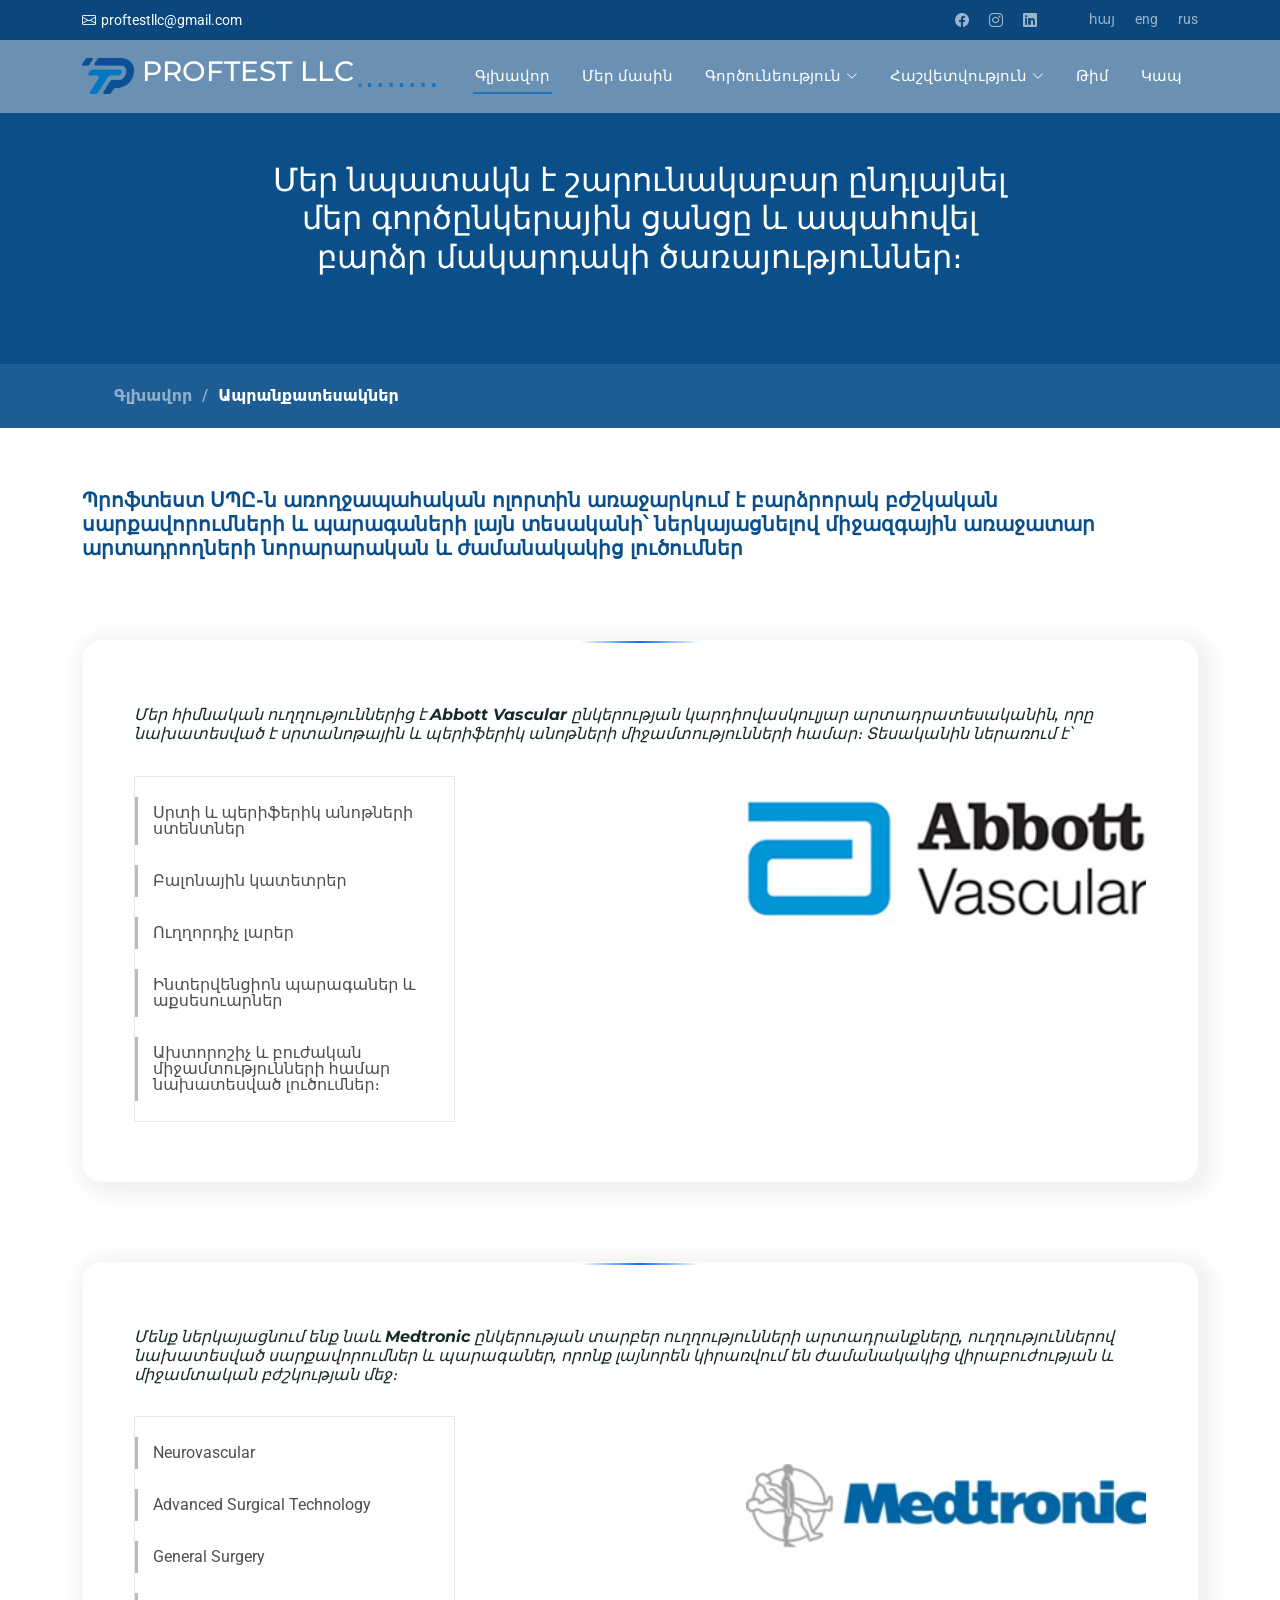
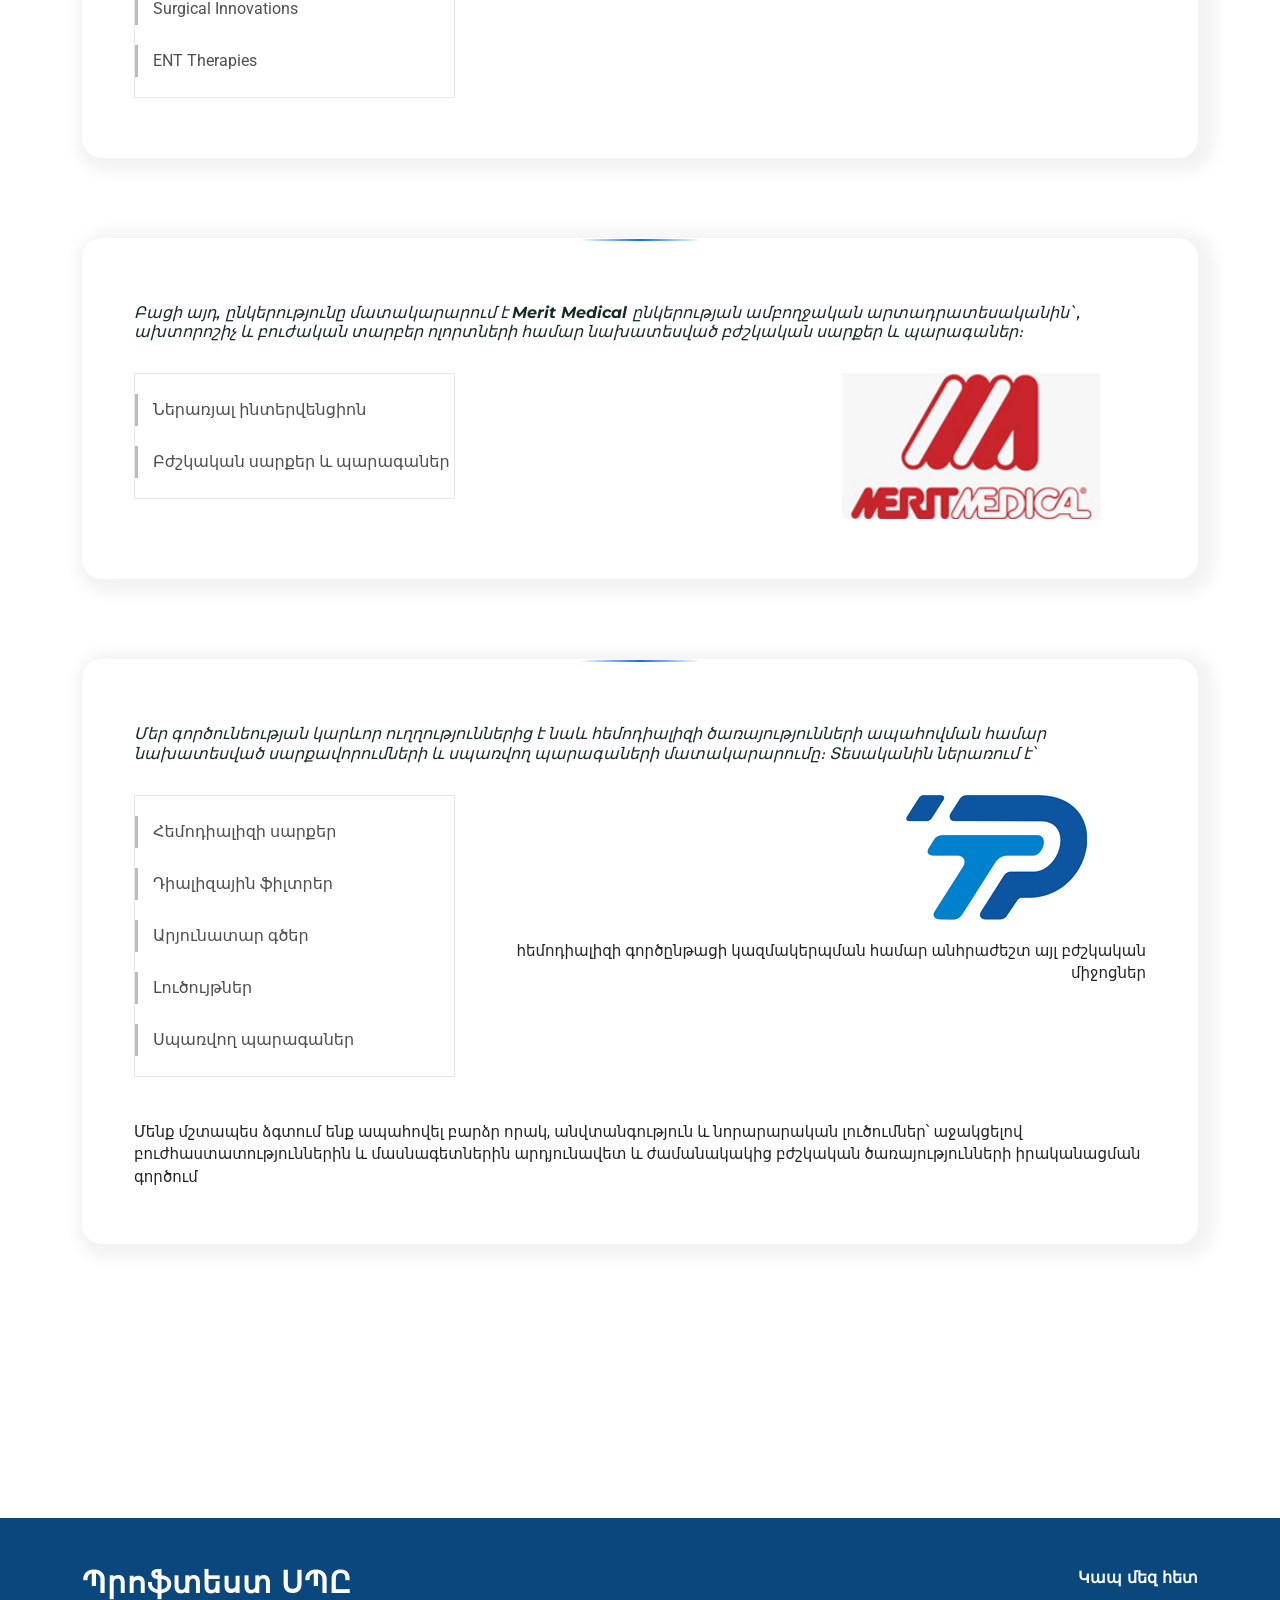
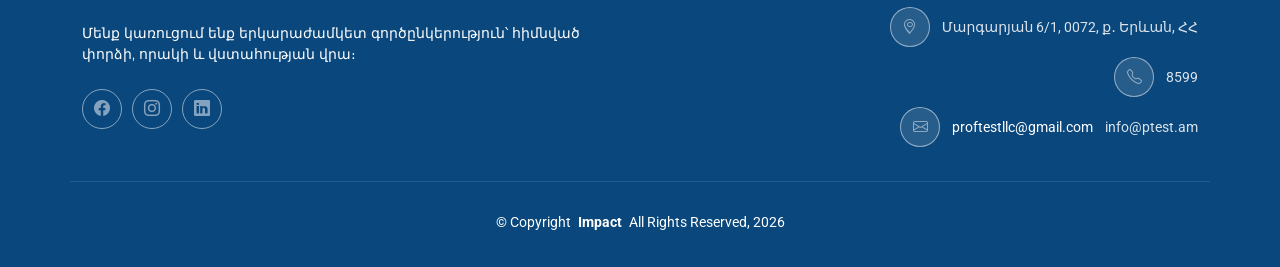
==== commit e66ed095: "new social links" ====
--- a/abbot.html
+++ b/abbot.html
@@ -48,10 +48,22 @@
                             href="mailto:contact@example.com">proftestllc@gmail.com</a></i>
                     <!-- <i class="bi bi-phone d-flex align-items-center ms-4"><span>+374 95 595858</span></i> -->
                 </div>
+
                 <div class="social-links d-none d-md-flex align-items-center">
-                    <a href="#" class="facebook"><i class="bi bi-facebook"></i></a>
-                    <a href="#" class="instagram"><i class="bi bi-instagram"></i></a>
-                    <a href="#" class="linkedin"><i class="bi bi-linkedin"></i></a>
+                    <a href="https://www.facebook.com/proftestllc"><i class="bi bi-facebook"></i></a>
+                    <a href="https://www.instagram.com/proftestllc?igsh=NHp3cjE3NGZzOGVh" class="instagram"><i
+                            class="bi bi-instagram"></i></a>
+                    <a href="https://www.linkedin.com/company/proftestllc/" class="linkedin"><i
+                            class="bi bi-linkedin"></i></a>
+
+
+                    <ul id="lang">
+                        <li><a href="index.html">հայ</a></li>
+                        <li><a href="eng.html">eng</a></li>
+                        <li><a href="ru.html">rus</a></li>
+                    </ul>
+
+
                 </div>
             </div>
         </div><!-- End Top Bar -->
@@ -74,7 +86,7 @@
                                     class="bi bi-chevron-down toggle-dropdown"></i></a>
                             <ul>
                                 <li><a href="abbot.html">ԲԺշկական ապրանքներ</a></li>
-                                <li><a href="dializ.html">Բժշկական ծառայություն</a></li>
+                                <li><a href="dializ.html">Հեմոդիալիզի կենտրոններ</a></li>
                                 <li><a href="medical.html">Գործընկերներ</a></li>
                                 <li><a href="promtest.html">"Prom-Test" Laboratories</a></li>
                             </ul>
@@ -361,72 +373,83 @@
 
     </section><!-- /Clients Section -->
 
-   <footer id="footer" class="footer accent-background">
-    <div class="container footer-top">
-      <div class="row gy-4">
-
-
-        <div class="col-md-6  footer-about">
-          <a href="index.html" class="logo d-flex align-items-center">
-            <span class="sitename">Պրոֆտեստ ՍՊԸ</span>
-          </a>
-          <p>Մենք կառուցում ենք երկարաժամկետ գործընկերություն՝ հիմնված փորձի, որակի և վստահության վրա։</p>
-          <div class="social-links d-flex mt-4">
-            <a href="https://www.facebook.com/proftestllc"><i class="bi bi-facebook"></i></a>
-            <a href="https://www.instagram.com/proftestllc?igsh=NHp3cjE3NGZzOGVh"><i class="bi bi-instagram"></i></a>
-            <a href=""><i class="bi bi-linkedin"></i></a>
-          </div>
-        </div>
-        <!-- Правая колонка -->
-
-        <div class="col-md-6 text-md-end footer-contact">
-          <h4>Կապ մեզ հետ</h4>
-
-          <div class="contact-line">
-            <span class="icon-circle">
-              <i class="bi bi-geo-alt"></i>
-            </span>
-            <span>Մարգարյան 6/1, 0072, ք․ Երևան, ՀՀ</span>
-          </div>
-
-          <div class="contact-line">
-            <span class="icon-circle">
-              <i class="bi bi-telephone"></i>
-            </span>
-            <span>8599</span>
-          </div>
-
-          <div class="contact-line">
-            <span class="icon-circle">
-              <i class="bi bi-envelope"></i>
-            </span>
-            <span>proftestllc@gmail.com</span>
-            <span>info@ptest.am</span>
-          </div>
-
-          <!-- <div class="contact-line">
+    <footer id="footer" class="footer accent-background">
+        <div class="container footer-top">
+            <div class="row gy-4">
+
+
+                <div class="col-md-6  footer-about">
+                    <a href="index.html" class="logo d-flex align-items-center">
+                        <span class="sitename">Պրոֆտեստ ՍՊԸ</span>
+                    </a>
+                    <p>Մենք կառուցում ենք երկարաժամկետ գործընկերություն՝ հիմնված փորձի, որակի և վստահության վրա։</p>
+                    <div class="social-links d-flex mt-4">
+                        <a href="https://www.facebook.com/proftestllc" target="_blank" rel="noopener noreferrer">
+                            <i class="bi bi-facebook"></i>
+                        </a>
+
+                        <a href="https://www.instagram.com/proftestllc?igsh=NHp3cjE3NGZzOGVh" target="_blank"
+                            rel="noopener noreferrer">
+                            <i class="bi bi-instagram"></i>
+                        </a>
+
+                        <a href="https://www.linkedin.com/company/proftestllc/" target="_blank"
+                            rel="noopener noreferrer">
+                            <i class="bi bi-linkedin"></i>
+                        </a>
+                    </div>
+                </div>
+                <!-- Правая колонка -->
+
+                <div class="col-md-6 text-md-end footer-contact">
+                    <h4>Կապ մեզ հետ</h4>
+
+                    <div class="contact-line">
+                        <span class="icon-circle">
+                            <i class="bi bi-geo-alt"></i>
+                        </span>
+                        <span>Մարգարյան 6/1, 0072, ք․ Երևան, ՀՀ</span>
+                    </div>
+
+                    <div class="contact-line">
+                        <span class="icon-circle">
+                            <i class="bi bi-telephone"></i>
+                        </span>
+                        <span>8599</span>
+                    </div>
+
+                    <div class="contact-line">
+                        <span class="icon-circle">
+                            <i class="bi bi-envelope"></i>
+                        </span>
+                        <span>proftestllc@gmail.com</span>
+                        <span>info@ptest.am</span>
+                    </div>
+
+                    <!-- <div class="contact-line">
             <span class="icon-circle">
               <i class="bi bi-envelope"></i>
             </span>
             <span>info@ptest.am</span>
           </div> -->
+                </div>
+
+            </div>
         </div>
 
-      </div>
-    </div>
-
-    <div class="container copyright text-center mt-4">
-      <p>© <span>Copyright</span> <strong class="px-1 sitename">Impact</strong> <span>All Rights Reserved, 2026</span>
-      </p>
-      <div class="credits">
-        <!-- All the links in the footer should remain intact. -->
-        <!-- You can delete the links only if you've purchased the pro version. -->
-        <!-- Licensing information: https://bootstrapmade.com/license/ -->
-        <!-- Purchase the pro version with working PHP/AJAX contact form: [buy-url] -->
-      </div>
-    </div>
-
-  </footer>
+        <div class="container copyright text-center mt-4">
+            <p>© <span>Copyright</span> <strong class="px-1 sitename">Impact</strong> <span>All Rights Reserved,
+                    2026</span>
+            </p>
+            <div class="credits">
+                <!-- All the links in the footer should remain intact. -->
+                <!-- You can delete the links only if you've purchased the pro version. -->
+                <!-- Licensing information: https://bootstrapmade.com/license/ -->
+                <!-- Purchase the pro version with working PHP/AJAX contact form: [buy-url] -->
+            </div>
+        </div>
+
+    </footer>
     <!-- Scroll Top -->
     <a href="#" id="scroll-top" class="scroll-top d-flex align-items-center justify-content-center"><i
             class="bi bi-arrow-up-short"></i></a>
--- a/assets/css/main.css
+++ b/assets/css/main.css
@@ -247,6 +247,8 @@
   transition: 0.4s;
 }
 
+
+
 /* new Icon */
 .iconbar {
   position: fixed;
@@ -303,8 +305,8 @@
 
 /* круг вокруг иконки */
 .footer-contact .icon-circle {
-  width: 34px;
-  height: 34px;
+  width: 40px;
+  height: 40px;
   display: flex;
   align-items: center;
   justify-content: center;
@@ -313,7 +315,11 @@
   color: #fff;
   transition: all 0.3s ease;
   flex-shrink: 0;
-}
+  border: 1px solid color-mix(in srgb, var(--default-color), transparent 50%);
+  color: color-mix(in srgb, var(--default-color), transparent 50%);
+}
+
+
 
 /* иконка внутри */
 .footer-contact .icon-circle i {
@@ -328,8 +334,7 @@
 
 /* hover эффект */
 .footer-contact .contact-line:hover .icon-circle {
-  background: #0d6efd;
-  transform: scale(1.1);
+  c
 }
 
 .footer-contact .contact-line:hover span:last-child {
@@ -661,14 +666,14 @@
 
   .navmenu .dropdown .dropdown ul {
     top: 0;
-    left: -90%;
+    left: 95%;
     visibility: hidden;
   }
 
   .navmenu .dropdown .dropdown:hover>ul {
     opacity: 1;
     top: 0;
-    left: -100%;
+    left: 100%;
     visibility: visible;
   }
 }
@@ -854,6 +859,8 @@
   color: var(--default-color);
   border-color: var(--default-color);
 }
+
+
 
 .footer h4 {
   font-size: 16px;
@@ -2300,7 +2307,7 @@
   font-size: 20px;
   font-weight: 700;
   color: #0b4f8a;
- margin-bottom: 30px;
+  margin-bottom: 30px;
 }
 
 .service-details p {
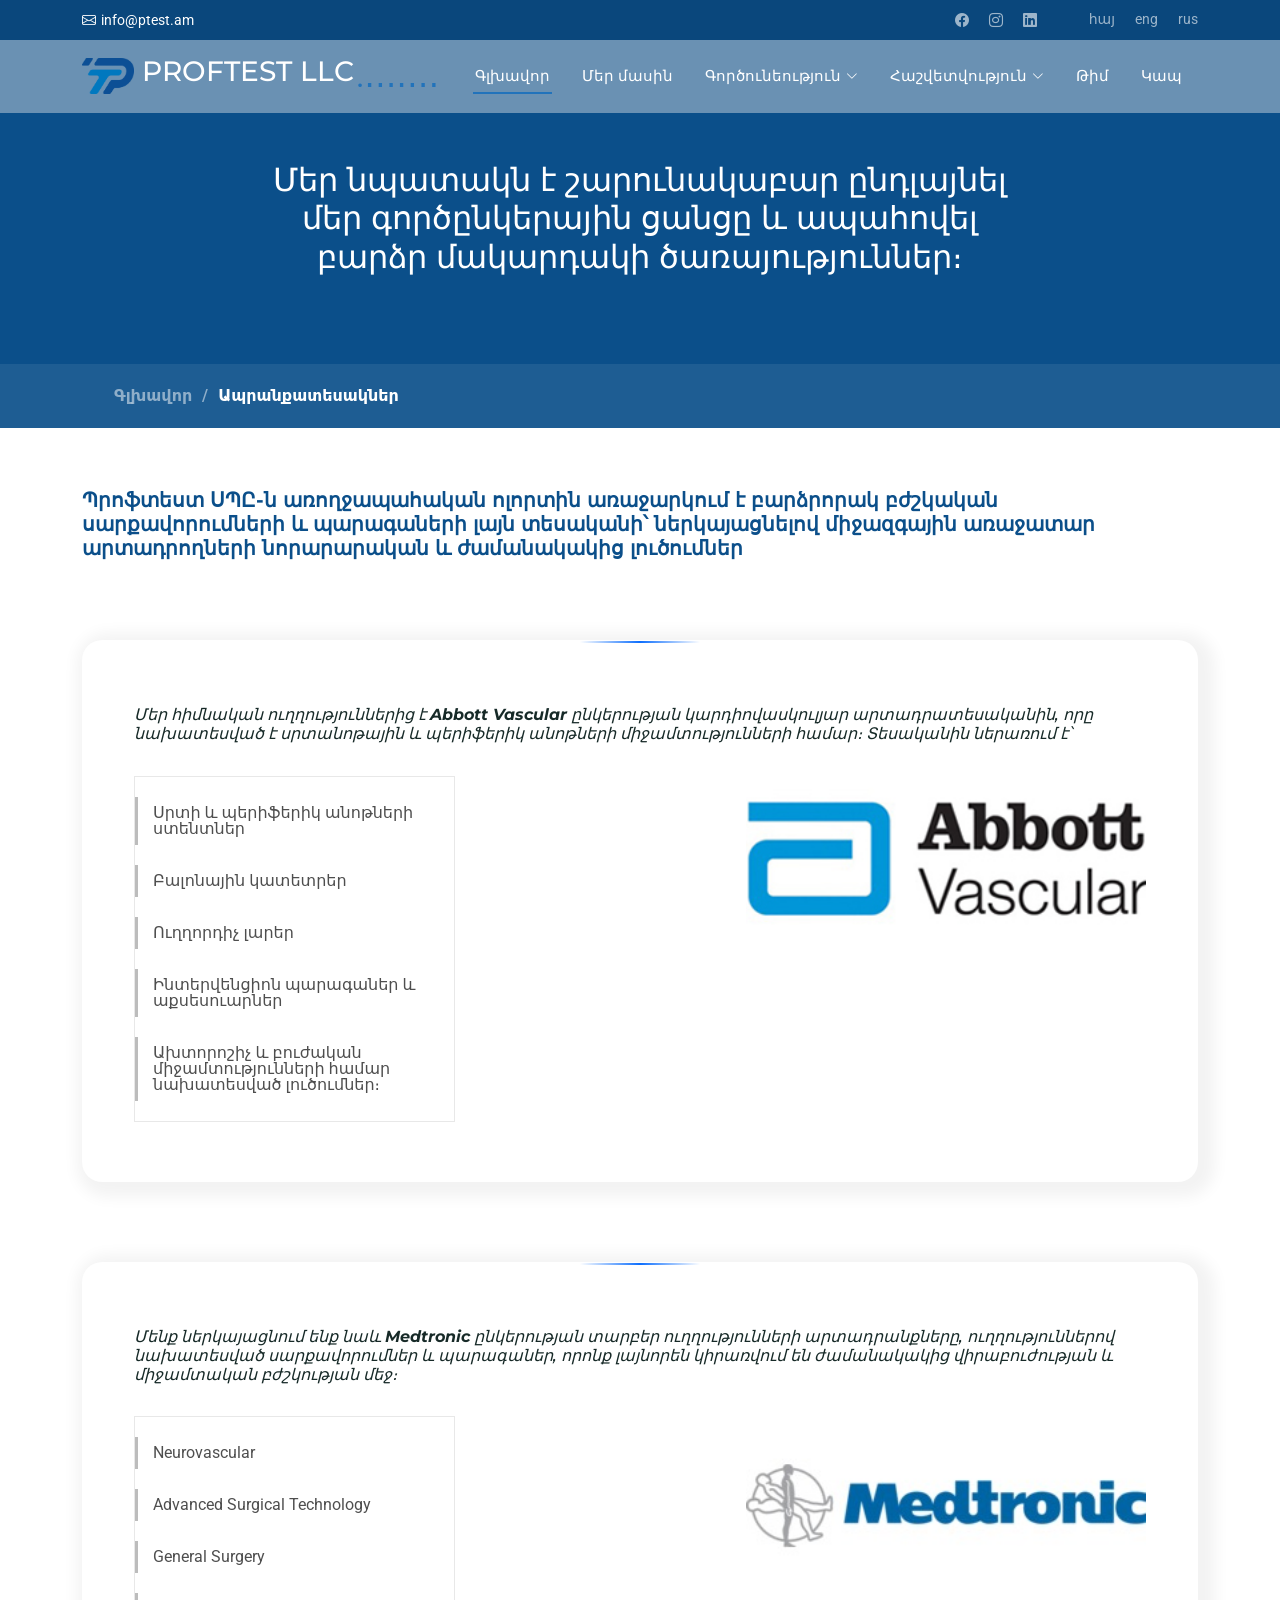
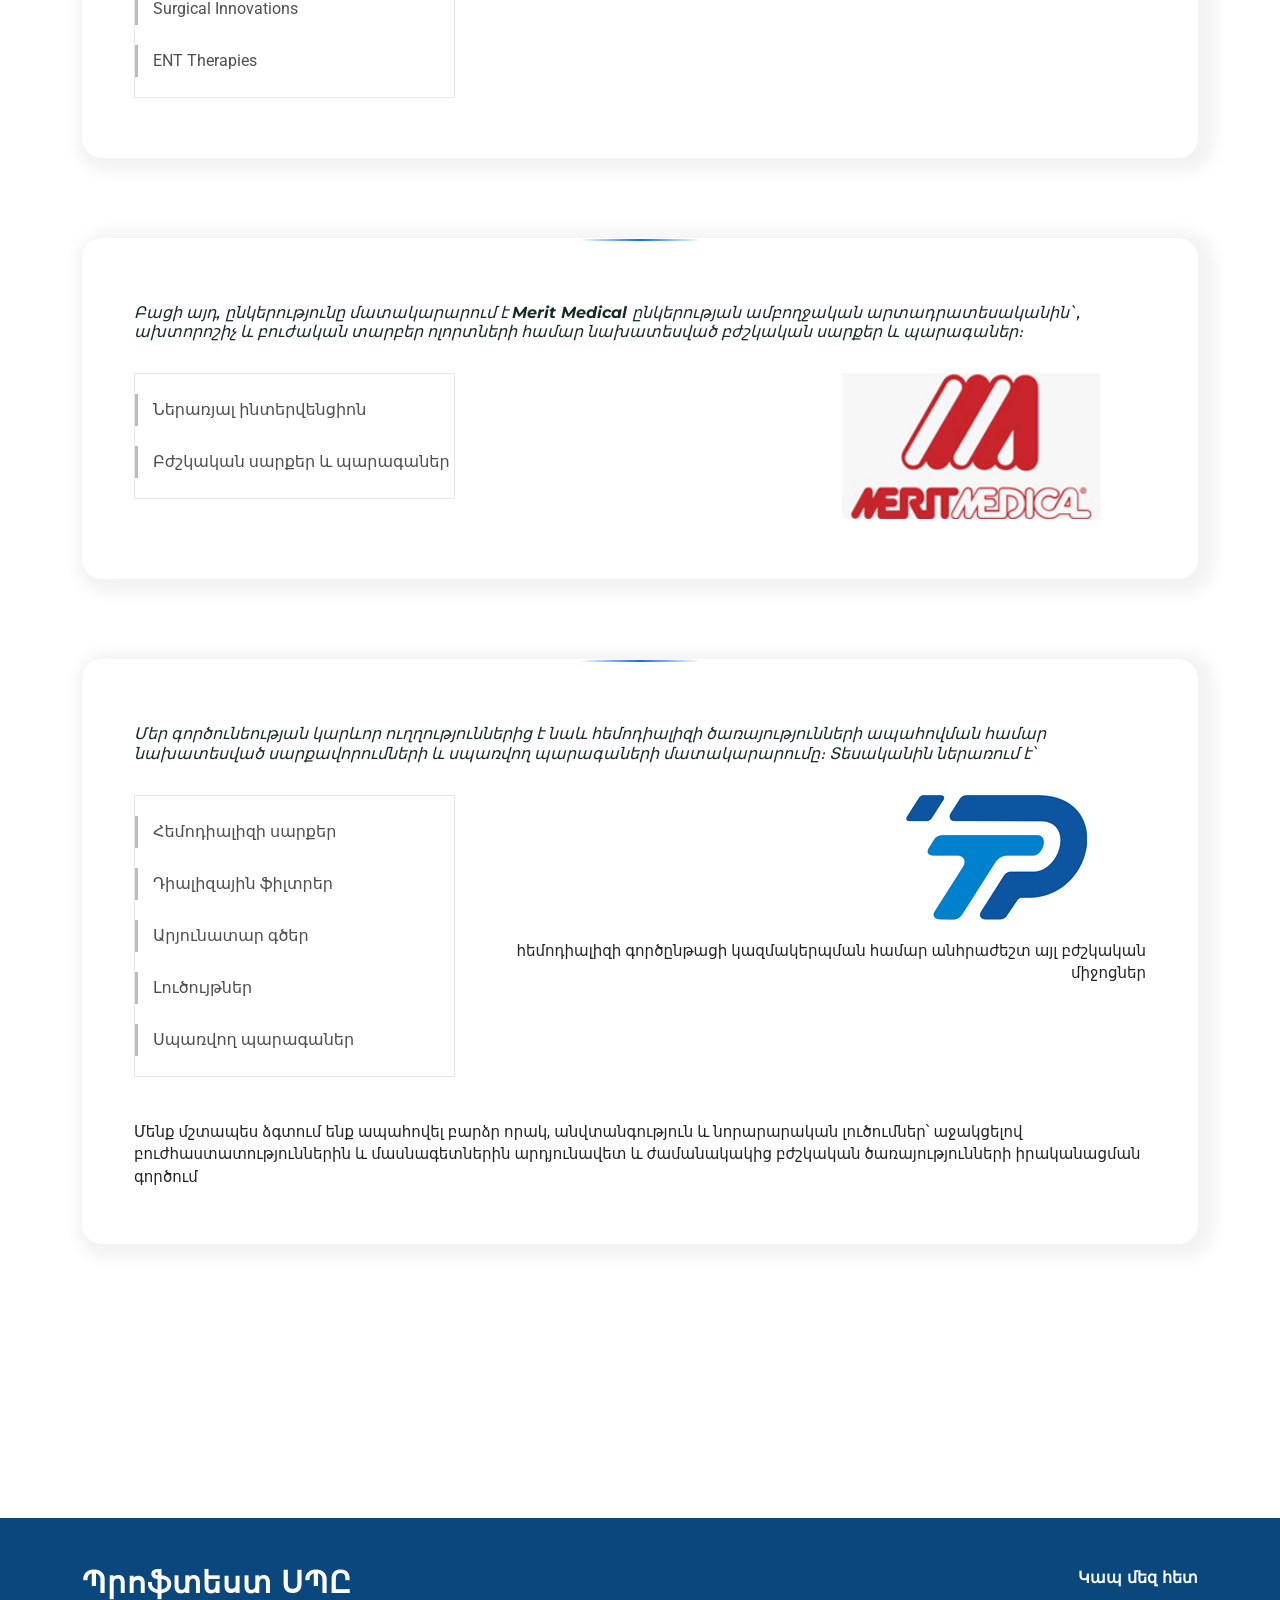
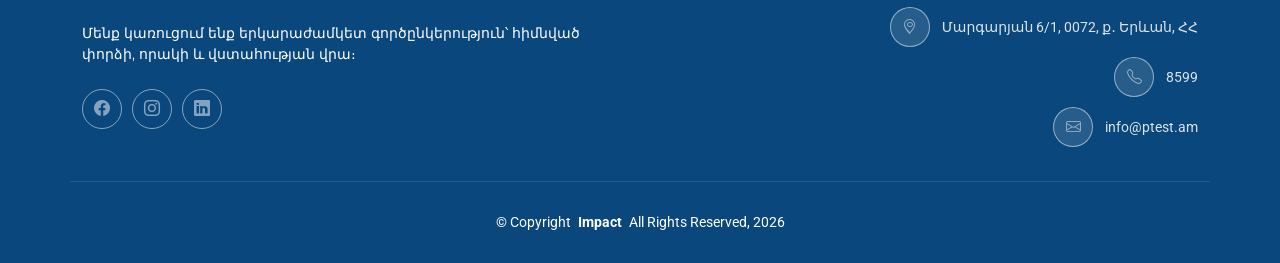
==== commit 1f642285: "new phone" ====
--- a/abbot.html
+++ b/abbot.html
@@ -45,7 +45,7 @@
             <div class="container d-flex justify-content-center justify-content-md-between">
                 <div class="contact-info d-flex align-items-center">
                     <i class="bi bi-envelope d-flex align-items-center"><a
-                            href="mailto:contact@example.com">proftestllc@gmail.com</a></i>
+                            href="mailto:contact@example.com">info@ptest.am</a></i>
                     <!-- <i class="bi bi-phone d-flex align-items-center ms-4"><span>+374 95 595858</span></i> -->
                 </div>
 
@@ -85,7 +85,7 @@
                         <li class="dropdown"><a href="#"><span>Գործունեություն</span> <i
                                     class="bi bi-chevron-down toggle-dropdown"></i></a>
                             <ul>
-                                <li><a href="abbot.html">ԲԺշկական ապրանքներ</a></li>
+                                <li><a href="abbot.html">Բժշկական ապրանքներ</a></li>
                                 <li><a href="dializ.html">Հեմոդիալիզի կենտրոններ</a></li>
                                 <li><a href="medical.html">Գործընկերներ</a></li>
                                 <li><a href="promtest.html">"Prom-Test" Laboratories</a></li>
@@ -159,9 +159,7 @@
                     ժամանակակից լուծումներ
                 </h4>
 
-
                 <div class="row gy-4 section-divider department-block">
-
 
                     <h6 class="fst-italic">Մեր հիմնական ուղղություններից է <b>Abbott Vascular</b> ընկերության
                         կարդիովասկուլյար արտադրատեսականին,
@@ -422,7 +420,6 @@
                         <span class="icon-circle">
                             <i class="bi bi-envelope"></i>
                         </span>
-                        <span>proftestllc@gmail.com</span>
                         <span>info@ptest.am</span>
                     </div>
 
@@ -441,12 +438,7 @@
             <p>© <span>Copyright</span> <strong class="px-1 sitename">Impact</strong> <span>All Rights Reserved,
                     2026</span>
             </p>
-            <div class="credits">
-                <!-- All the links in the footer should remain intact. -->
-                <!-- You can delete the links only if you've purchased the pro version. -->
-                <!-- Licensing information: https://bootstrapmade.com/license/ -->
-                <!-- Purchase the pro version with working PHP/AJAX contact form: [buy-url] -->
-            </div>
+          
         </div>
 
     </footer>
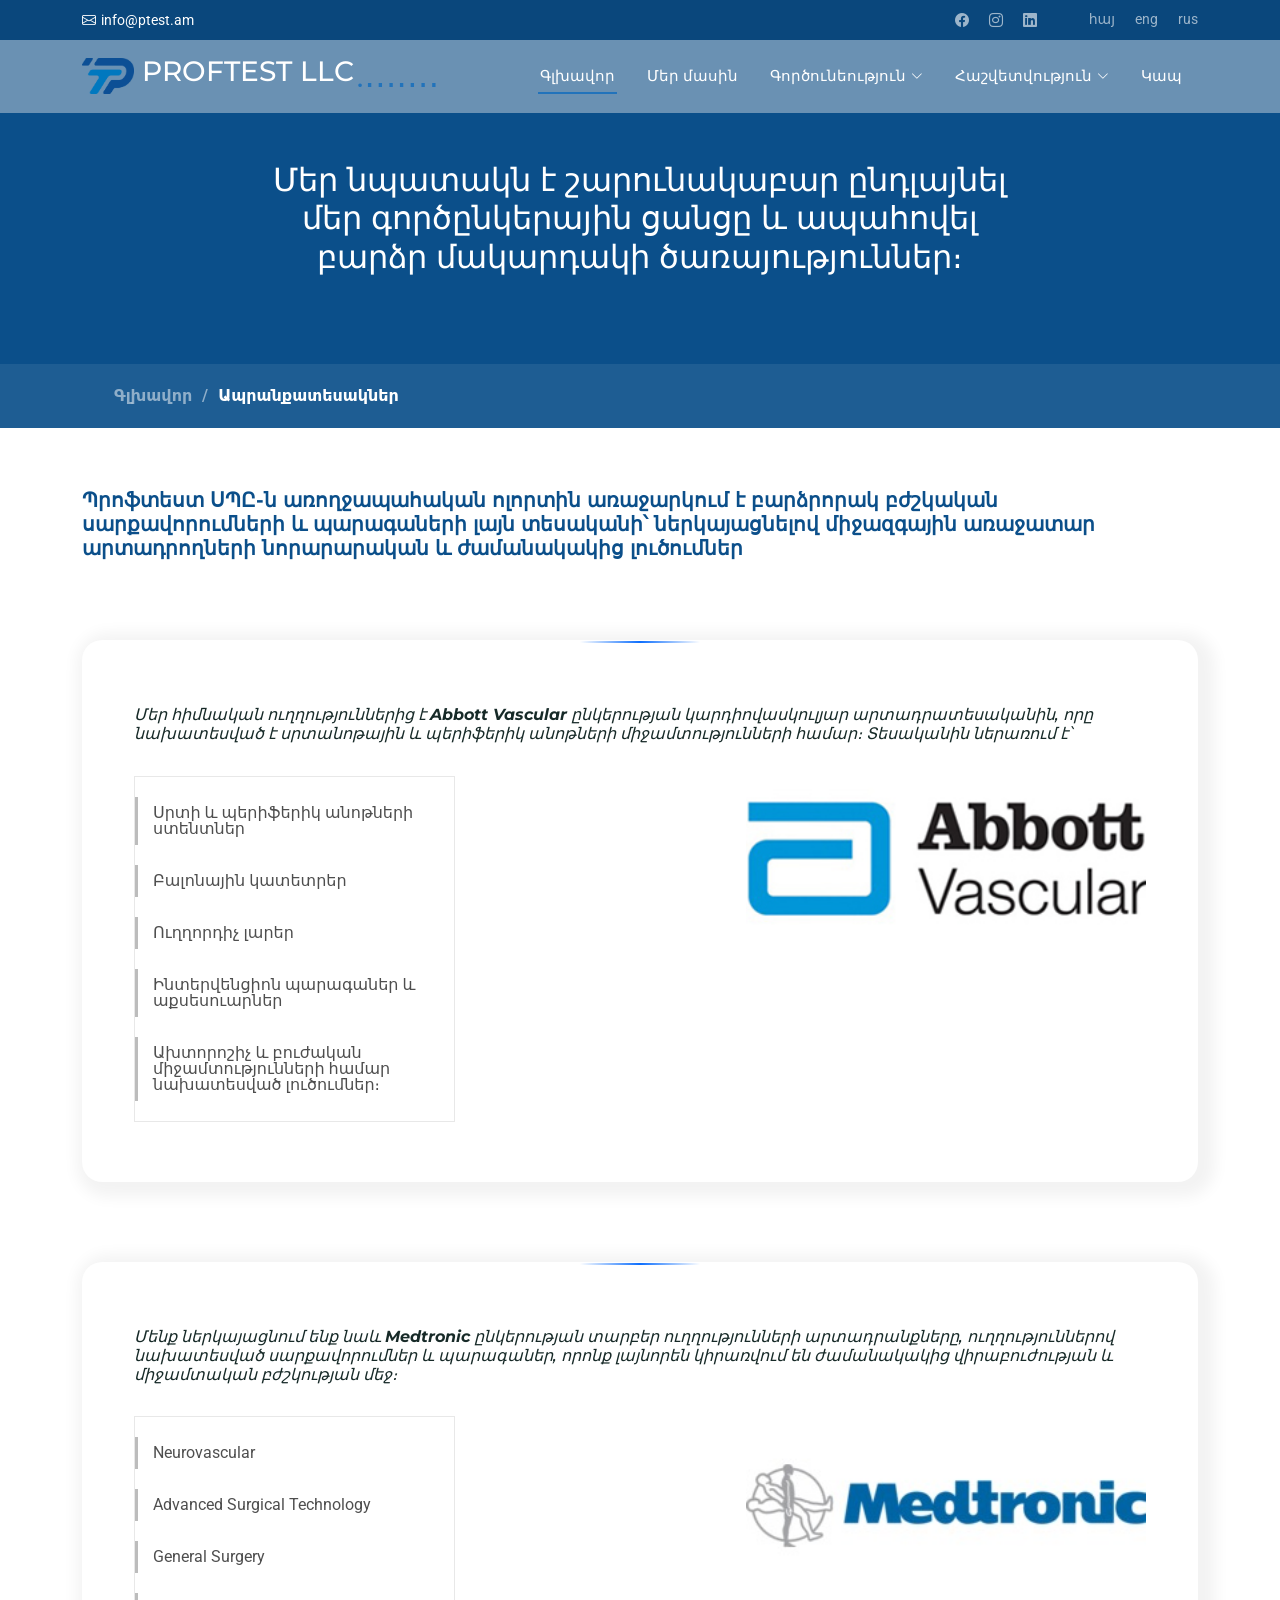
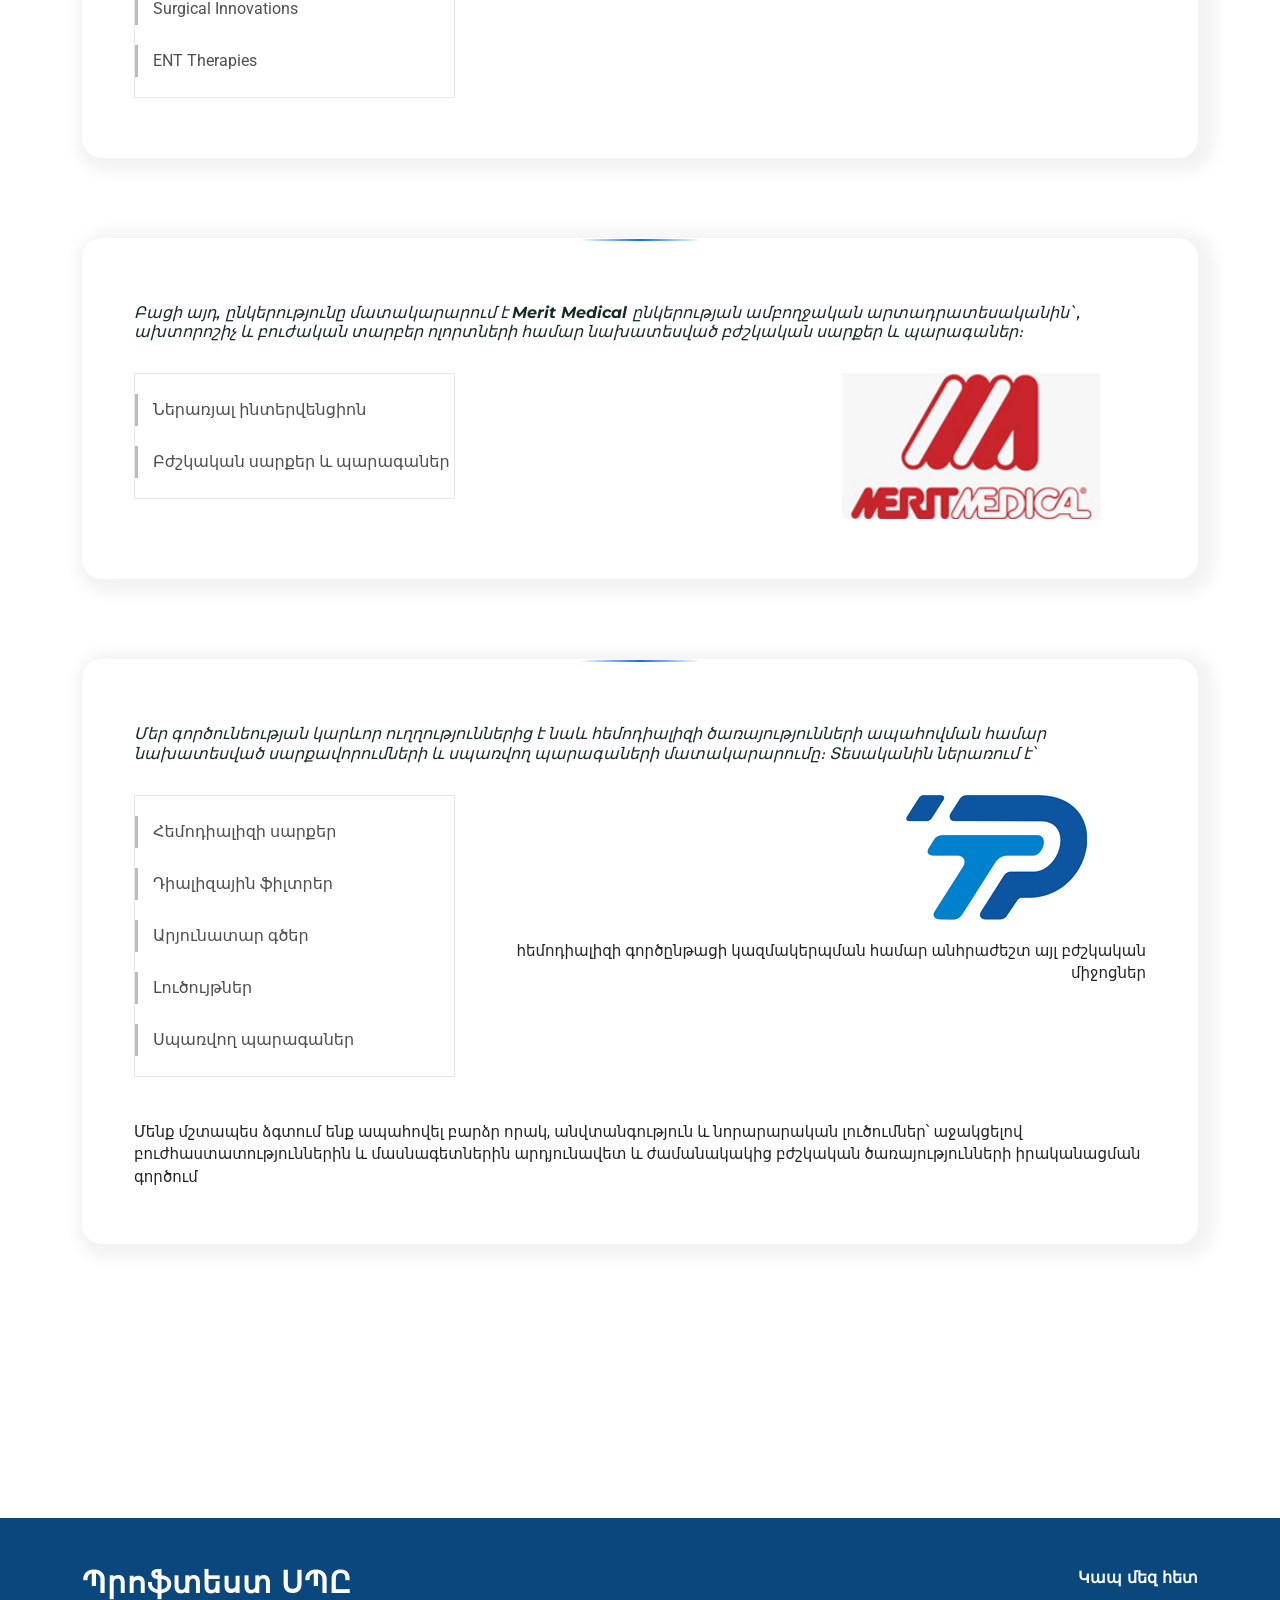
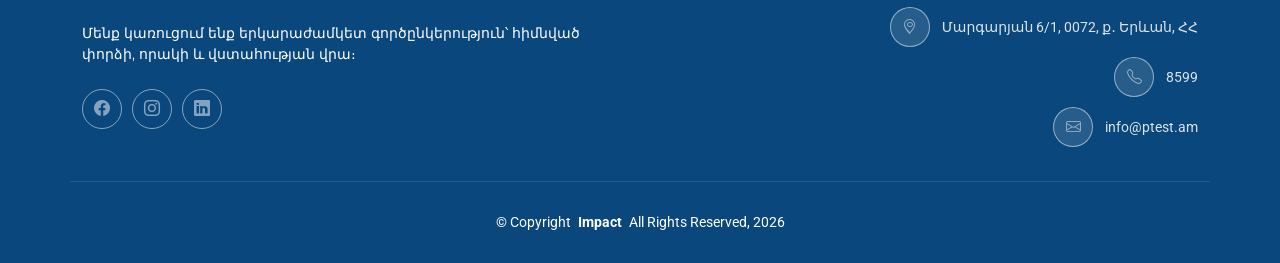
==== commit c2a25a6f: "without team" ====
--- a/abbot.html
+++ b/abbot.html
@@ -109,7 +109,7 @@
                         </li>
 
                     </ul>
-                    <li><a href="team.html">Թիմ</a></li>
+                    <!-- <li><a href="team.html">Թիմ</a></li> -->
                     <li><a href="contact.html">Կապ</a></li>
                     <i class="mobile-nav-toggle d-xl-none bi bi-list"></i>
                 </nav>
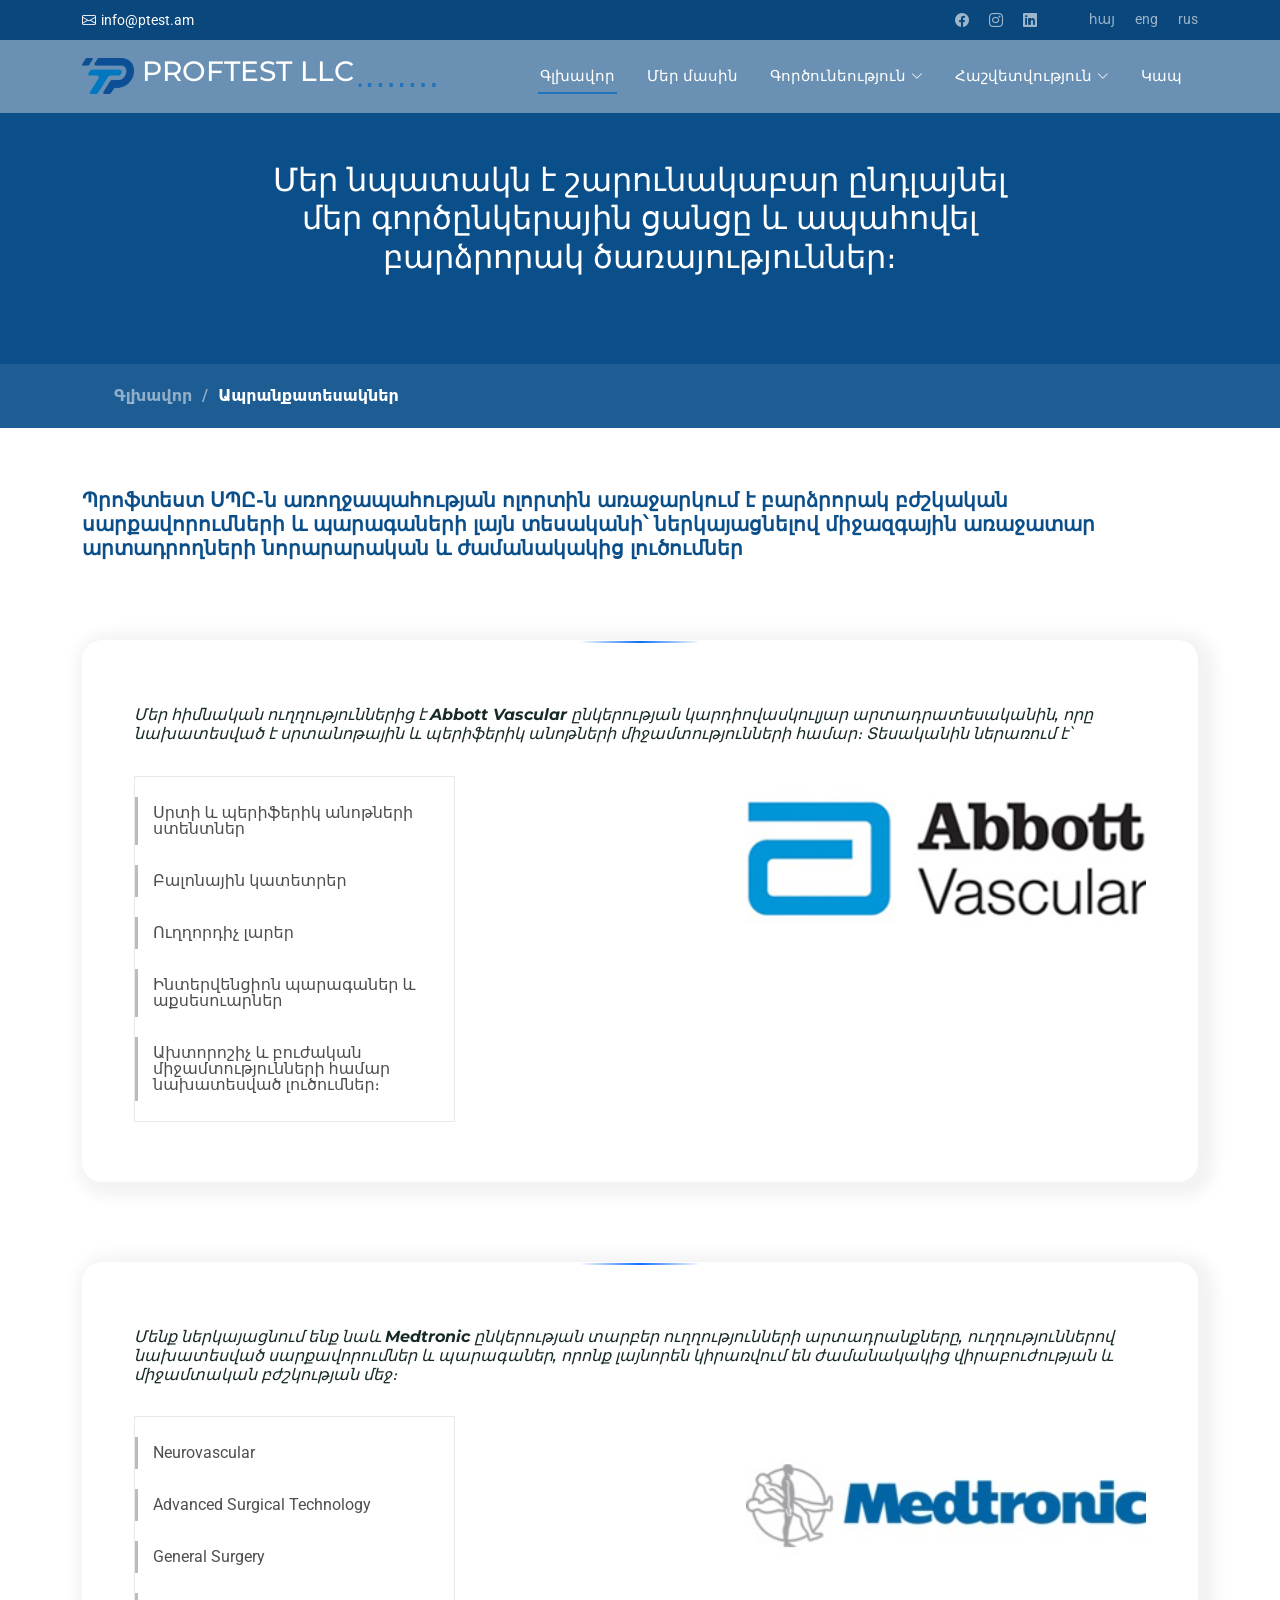
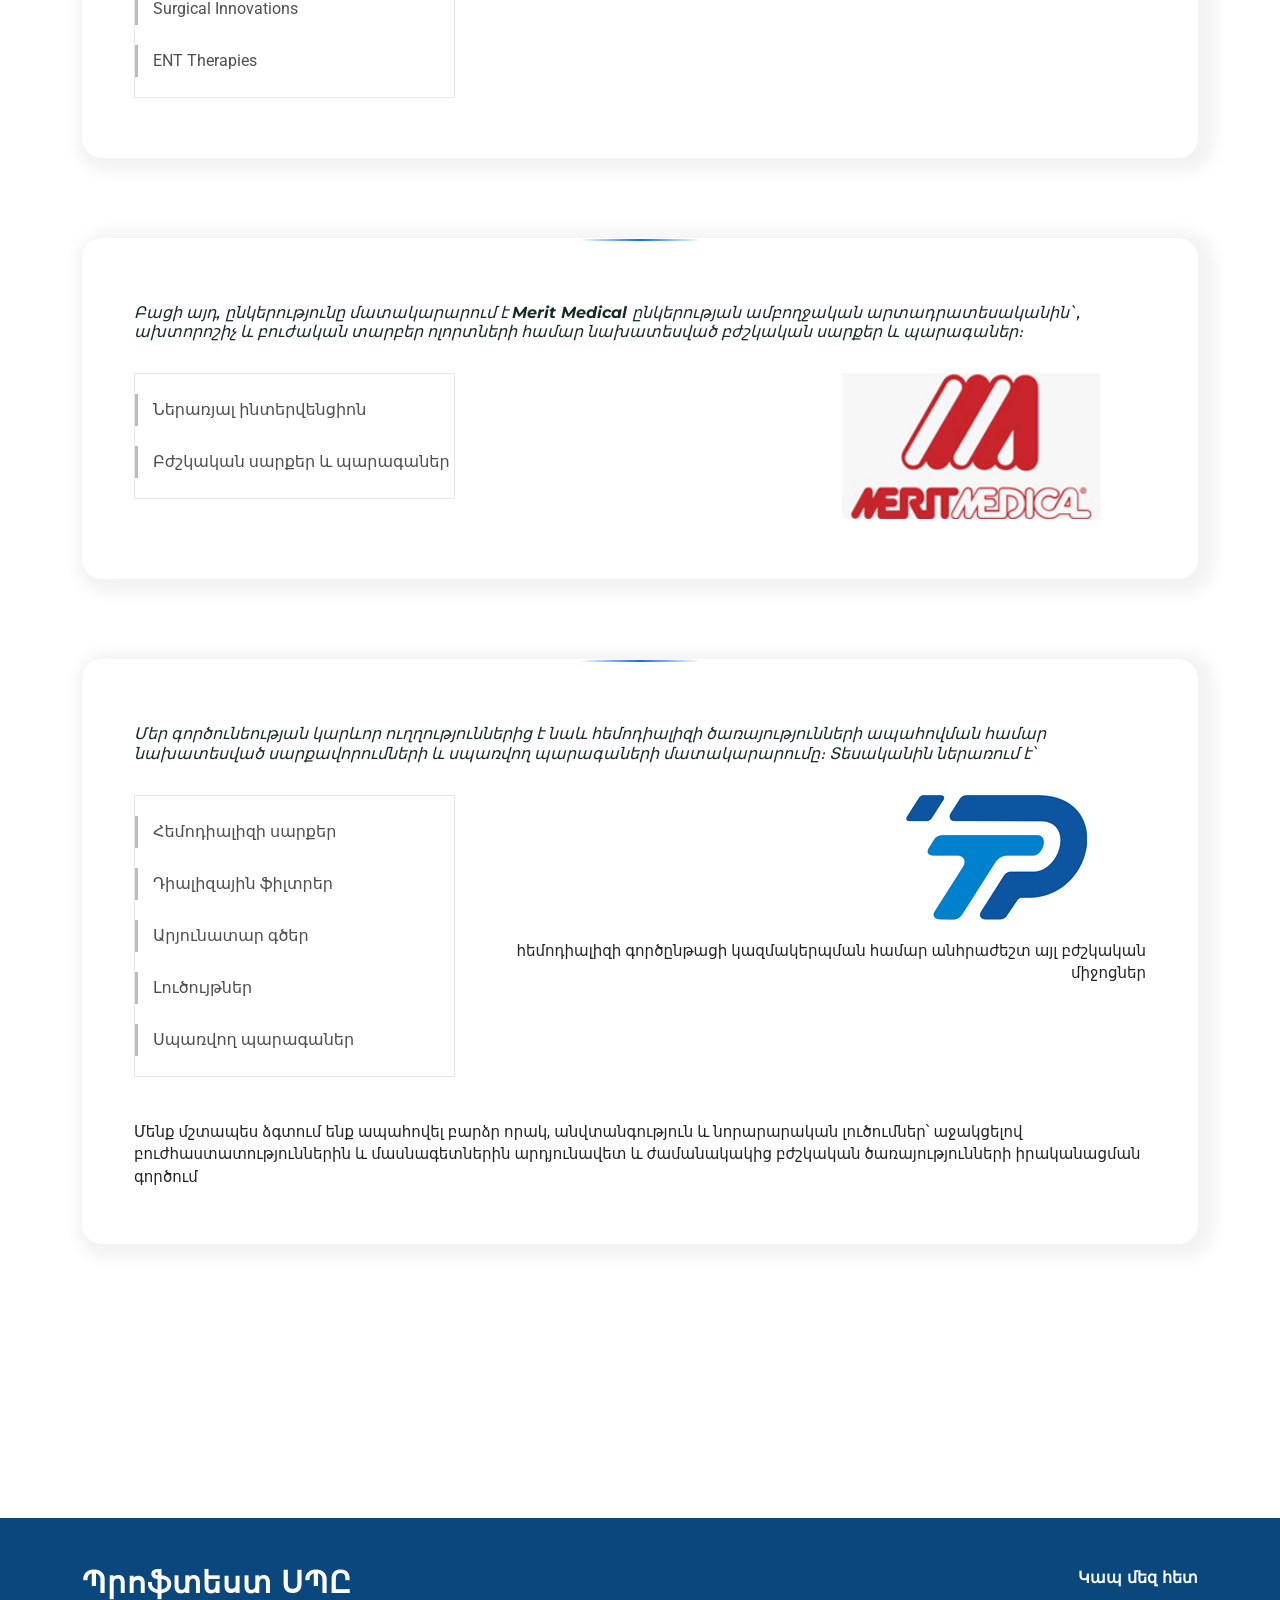
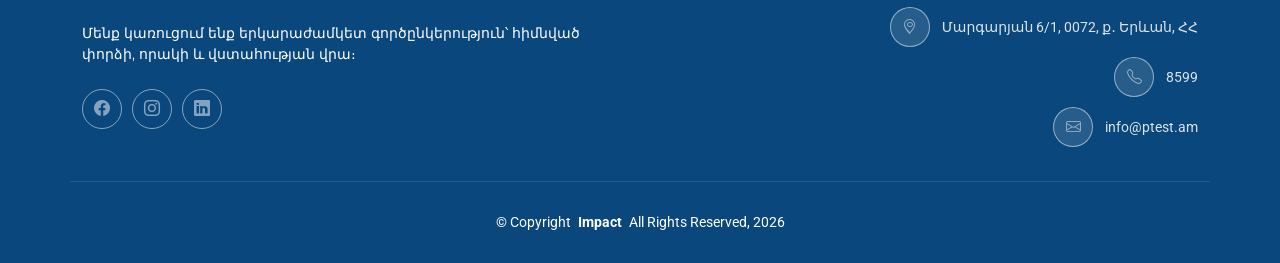
==== commit b301f3fa: "new text correct" ====
--- a/abbot.html
+++ b/abbot.html
@@ -126,8 +126,7 @@
                 <div class="container">
                     <div class="row d-flex justify-content-center text-center">
                         <div class="col-lg-8">
-                            <h2>Մեր նպատակն է շարունակաբար ընդլայնել մեր գործընկերային ցանցը և ապահովել բարձր մակարդակի
-                                ծառայություններ։</h2>
+                            <h2>Մեր նպատակն է շարունակաբար ընդլայնել մեր գործընկերային ցանցը և ապահովել բարձրորակ ծառայություններ։</h2>
                             <!-- <div class="newPhoto">
                                 <img src="assets/img/abbott_vasculyar.png" width="100%" alt="">
                             </div> -->
@@ -153,7 +152,7 @@
 
             <div class="container">
 
-                <h4 class="title">Պրոֆտեստ ՍՊԸ-ն առողջապահական ոլորտին առաջարկում է բարձրորակ բժշկական
+                <h4 class="title">Պրոֆտեստ ՍՊԸ-ն առողջապահության ոլորտին առաջարկում է բարձրորակ բժշկական
                     սարքավորումների և
                     պարագաների լայն տեսականի՝ ներկայացնելով միջազգային առաջատար արտադրողների նորարարական և
                     ժամանակակից լուծումներ
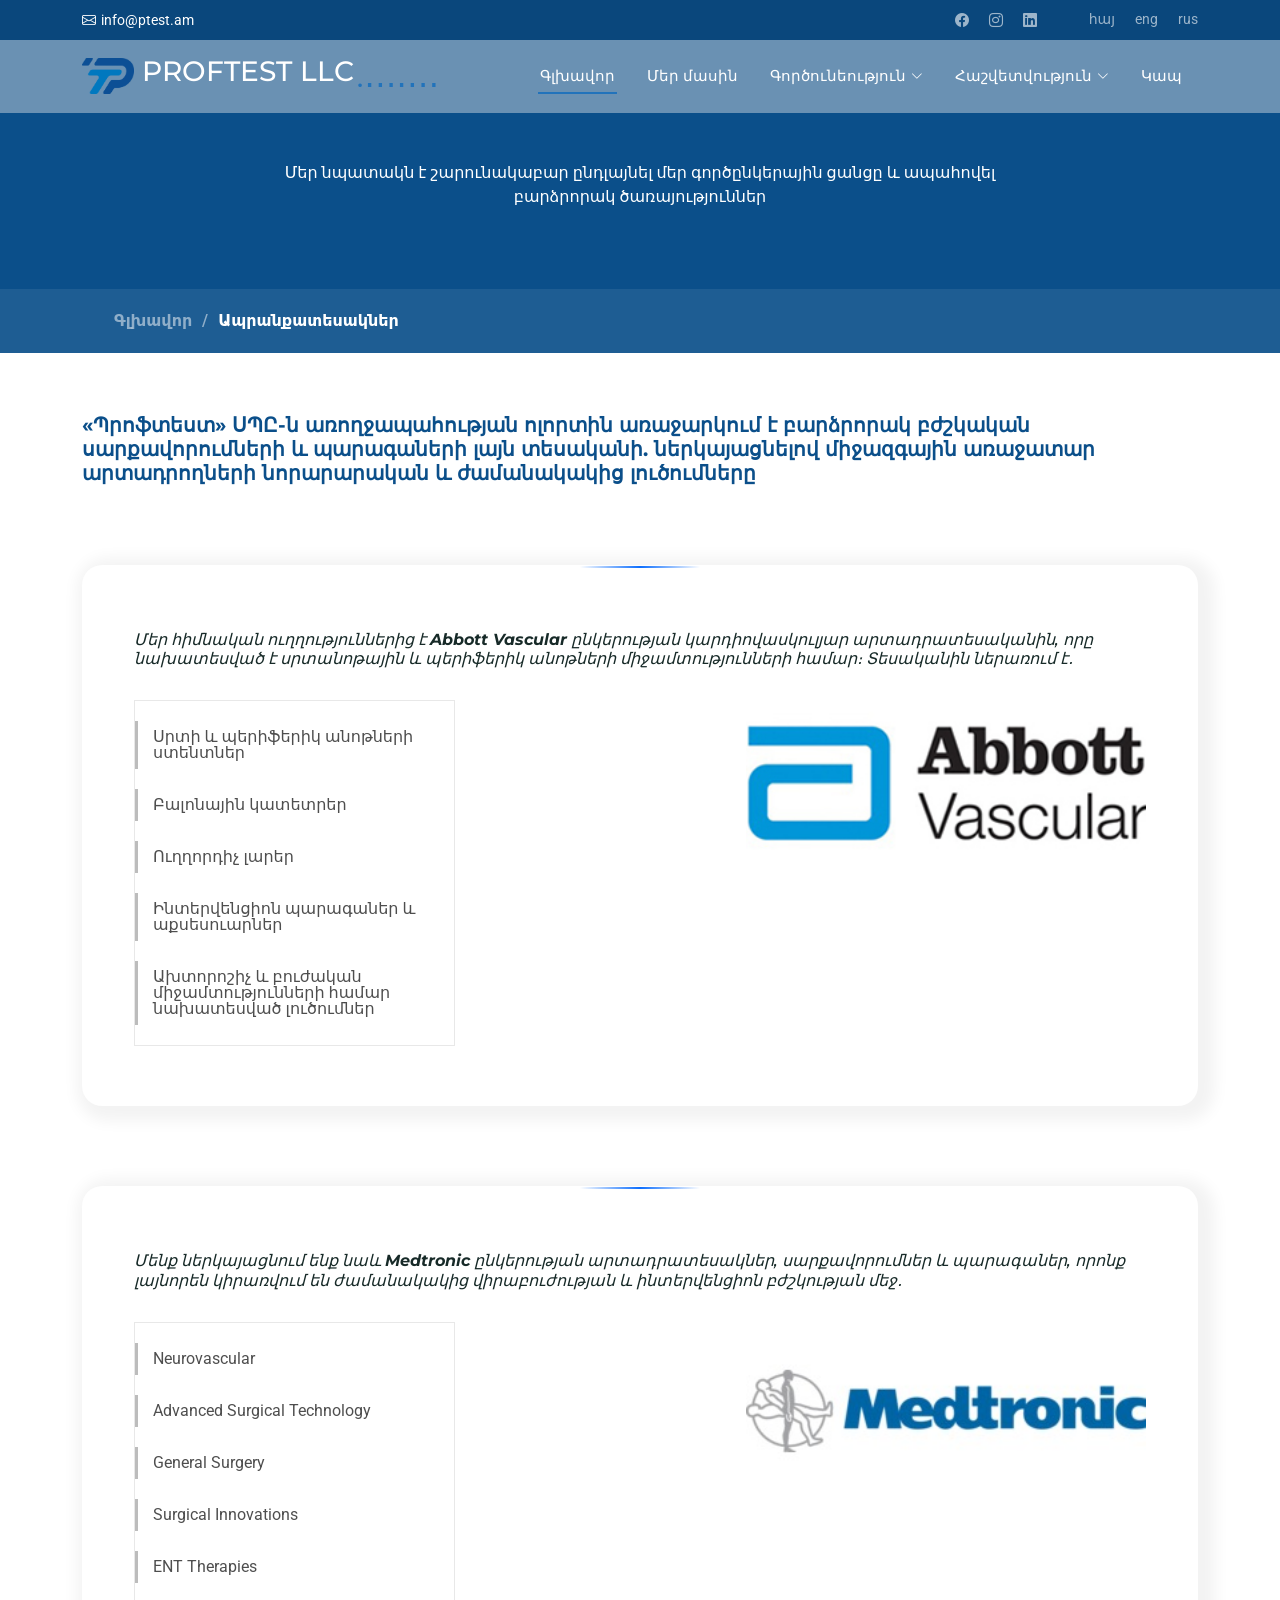
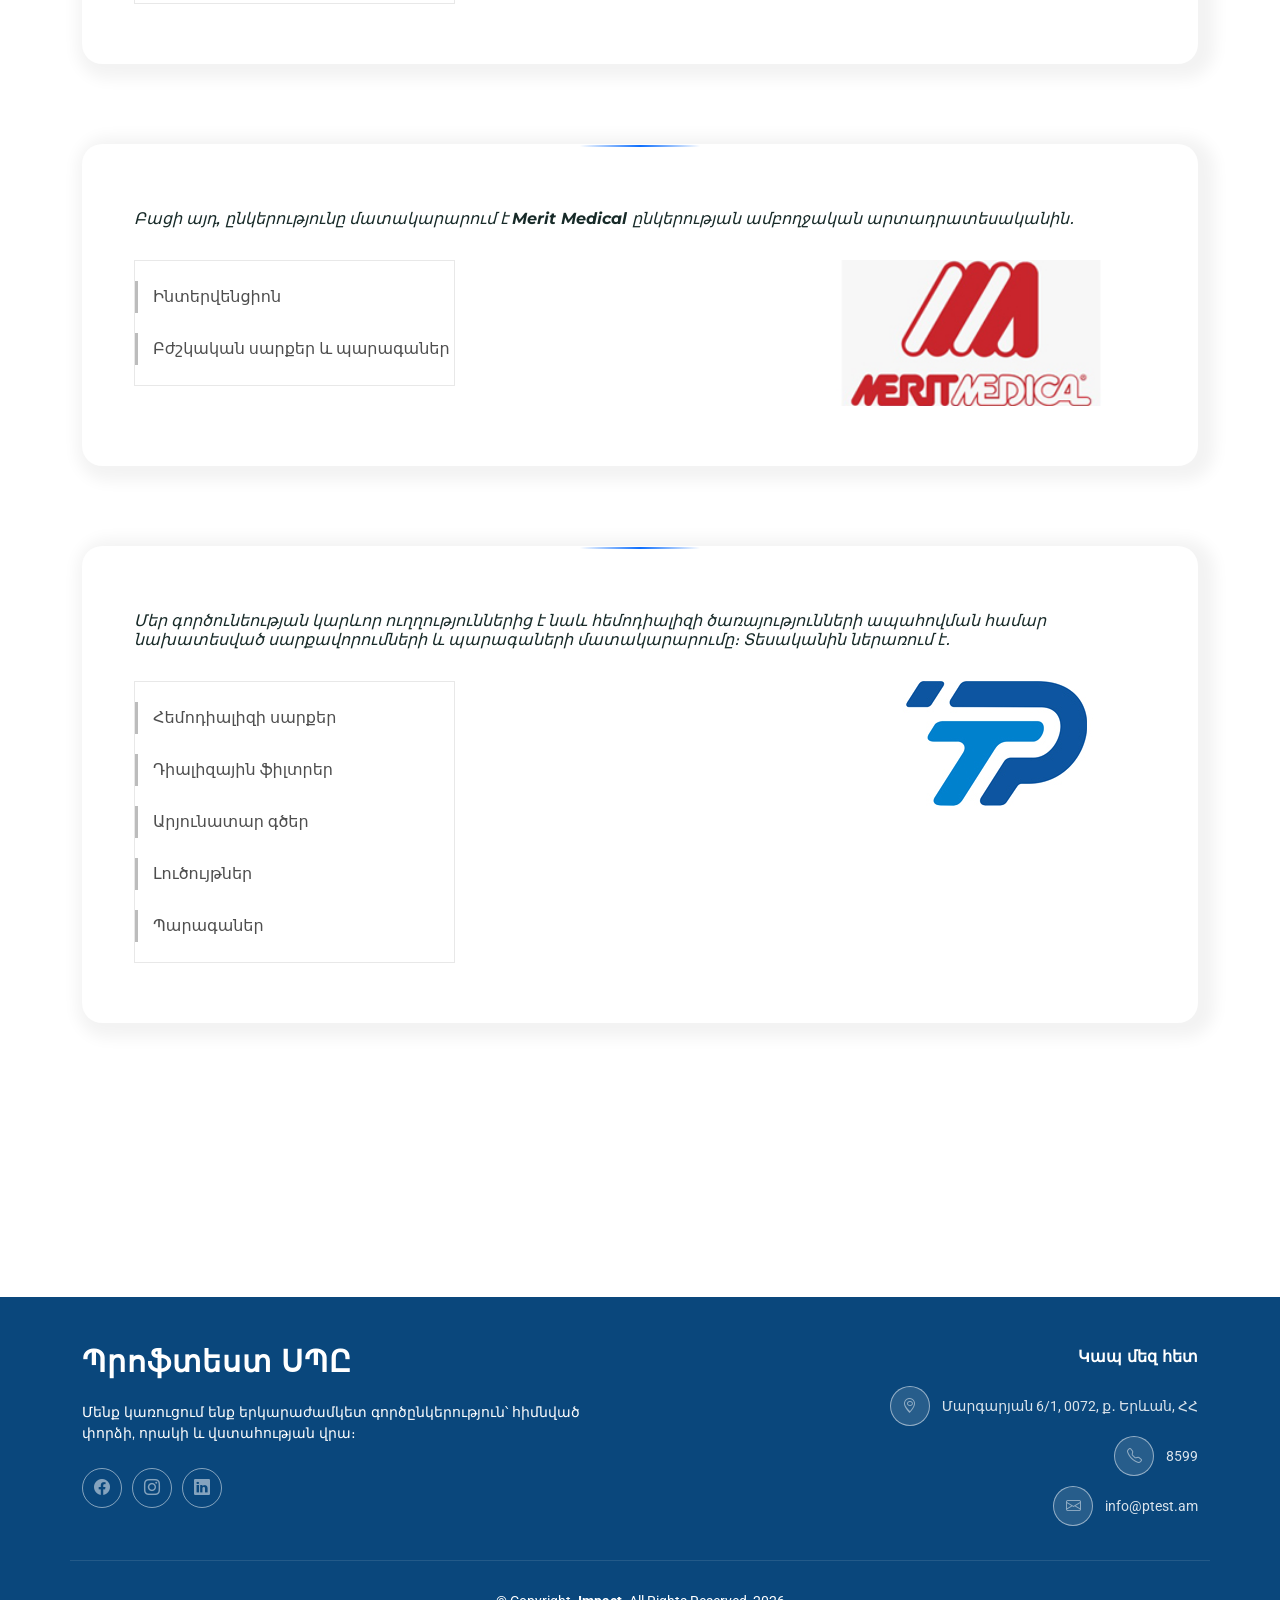
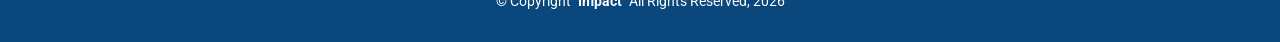
==== commit aade7e77: "text changes from Narine" ====
--- a/abbot.html
+++ b/abbot.html
@@ -126,7 +126,8 @@
                 <div class="container">
                     <div class="row d-flex justify-content-center text-center">
                         <div class="col-lg-8">
-                            <h2>Մեր նպատակն է շարունակաբար ընդլայնել մեր գործընկերային ցանցը և ապահովել բարձրորակ ծառայություններ։</h2>
+                            <p class="mb-0">Մեր նպատակն է շարունակաբար ընդլայնել
+                            մեր գործընկերային ցանցը և ապահովել բարձրորակ ծառայություններ</p>
                             <!-- <div class="newPhoto">
                                 <img src="assets/img/abbott_vasculyar.png" width="100%" alt="">
                             </div> -->
@@ -152,17 +153,17 @@
 
             <div class="container">
 
-                <h4 class="title">Պրոֆտեստ ՍՊԸ-ն առողջապահության ոլորտին առաջարկում է բարձրորակ բժշկական
+                <h4 class="title">«Պրոֆտեստ» ՍՊԸ-ն առողջապահության ոլորտին առաջարկում է բարձրորակ բժշկական
                     սարքավորումների և
-                    պարագաների լայն տեսականի՝ ներկայացնելով միջազգային առաջատար արտադրողների նորարարական և
-                    ժամանակակից լուծումներ
+                    պարագաների լայն տեսականի. ներկայացնելով միջազգային առաջատար արտադրողների նորարարական և
+                    ժամանակակից լուծումները
                 </h4>
 
                 <div class="row gy-4 section-divider department-block">
 
                     <h6 class="fst-italic">Մեր հիմնական ուղղություններից է <b>Abbott Vascular</b> ընկերության
                         կարդիովասկուլյար արտադրատեսականին,
-                        որը նախատեսված է սրտանոթային և պերիֆերիկ անոթների միջամտությունների համար։ Տեսականին ներառում է՝
+                        որը նախատեսված է սրտանոթային և պերիֆերիկ անոթների միջամտությունների համար։ Տեսականին ներառում է․
                     </h6>
 
                     <div class="col-lg-4" data-aos="fade-up" data-aos-delay="100">
@@ -172,7 +173,7 @@
                             <span class="">Ուղղորդիչ լարեր</span>
                             <span class="">Ինտերվենցիոն պարագաներ և աքսեսուարներ</span>
                             <span class="">Ախտորոշիչ և բուժական միջամտությունների համար նախատեսված
-                                լուծումներ։</span>
+                                լուծումներ</span>
                         </div>
                     </div>
 
@@ -196,9 +197,9 @@
 
                 <div class="row gy-4 section-divider department-block">
                     <h6 class="fst-italic">
-                        Մենք ներկայացնում ենք նաև <b>Medtronic</b> ընկերության տարբեր ուղղությունների արտադրանքները,
-                        ուղղություններով նախատեսված սարքավորումներ և պարագաներ, որոնք լայնորեն կիրառվում են
-                        ժամանակակից վիրաբուժության և միջամտական բժշկության մեջ։
+                        Մենք ներկայացնում ենք նաև <b>Medtronic</b> ընկերության արտադրատեսակներ,
+                        սարքավորումներ և պարագաներ, որոնք լայնորեն կիրառվում են
+                        ժամանակակից վիրաբուժության և ինտերվենցիոն բժշկության մեջ․
 
                     </h6>
 
@@ -227,14 +228,13 @@
 
                     <h6 class="fst-italic">Բացի այդ, ընկերությունը մատակարարում է <b>Merit Medical </b>ընկերության
                         ամբողջական
-                        արտադրատեսականին՝ , ախտորոշիչ և բուժական տարբեր ոլորտների համար նախատեսված
-                        բժշկական սարքեր և պարագաներ։
+                        արտադրատեսականին․
                     </h6>
 
                     <div class="col-lg-4" data-aos="fade-up" data-aos-delay="400">
 
                         <div class="services-list">
-                            <span class="">Ներառյալ ինտերվենցիոն</span>
+                            <span class="">Ինտերվենցիոն</span>
                             <span class="">Բժշկական սարքեր և պարագաներ</span>
                         </div>
                     </div>
@@ -273,8 +273,8 @@
                 <div class="row gy-4 section-divider department-block">
 
                     <h6 class="fst-italic">Մեր գործունեության կարևոր ուղղություններից է նաև հեմոդիալիզի ծառայությունների
-                        ապահովման համար նախատեսված սարքավորումների և սպառվող պարագաների մատակարարումը։ Տեսականին
-                        ներառում է՝
+                        ապահովման համար նախատեսված սարքավորումների և պարագաների մատակարարումը։ Տեսականին
+                        ներառում է․
                     </h6>
 
                     <div class="col-lg-4" data-aos="fade-up" data-aos-delay="400">
@@ -283,16 +283,16 @@
                             <span class="">Դիալիզային ֆիլտրեր</span>
                             <span class="">Արյունատար գծեր</span>
                             <span class="">Լուծույթներ</span>
-                            <span class="">Սպառվող պարագաներ</span>
+                            <span class="">Պարագաներ</span>
                         </div>
                     </div>
 
                     <div class="col-lg-8 text-end" data-aos="fade-up" data-aos-delay="400">
                         <img src="assets/img/prof_test.jpeg" width="300" alt="" class="img-fluid services-img">
 
-                        <p>
+                        <!-- <p>
                             հեմոդիալիզի գործընթացի կազմակերպման համար անհրաժեշտ այլ բժշկական միջոցներ
-                        </p>
+                        </p> -->
                         <!-- <ul>
                             <li><i class="bi bi-check-circle"></i> <span>Aut eum totam accusantium voluptatem.</span>
                             </li>
@@ -305,10 +305,10 @@
 
                     </div>
 
-                    <p>Մենք մշտապես ձգտում ենք ապահովել բարձր որակ, անվտանգություն և նորարարական լուծումներ՝
+                    <!-- <p>Մենք մշտապես ձգտում ենք ապահովել բարձր որակ, անվտանգություն և նորարարական լուծումներ՝
                         աջակցելով բուժհաստատություններին և մասնագետներին արդյունավետ և ժամանակակից բժշկական
                         ծառայությունների իրականացման գործում
-                    </p>
+                    </p> -->
                 </div>
 
             </div>
@@ -437,7 +437,7 @@
             <p>© <span>Copyright</span> <strong class="px-1 sitename">Impact</strong> <span>All Rights Reserved,
                     2026</span>
             </p>
-          
+
         </div>
 
     </footer>
--- a/assets/css/main.css
+++ b/assets/css/main.css
@@ -107,6 +107,14 @@
 h6 {
   color: var(--heading-color);
   font-family: var(--heading-font);
+}
+
+
+
+/* my new size */
+․size{
+  font-size: 22px;
+  text-align: left;
 }
 
 /* Pulsating Play Button
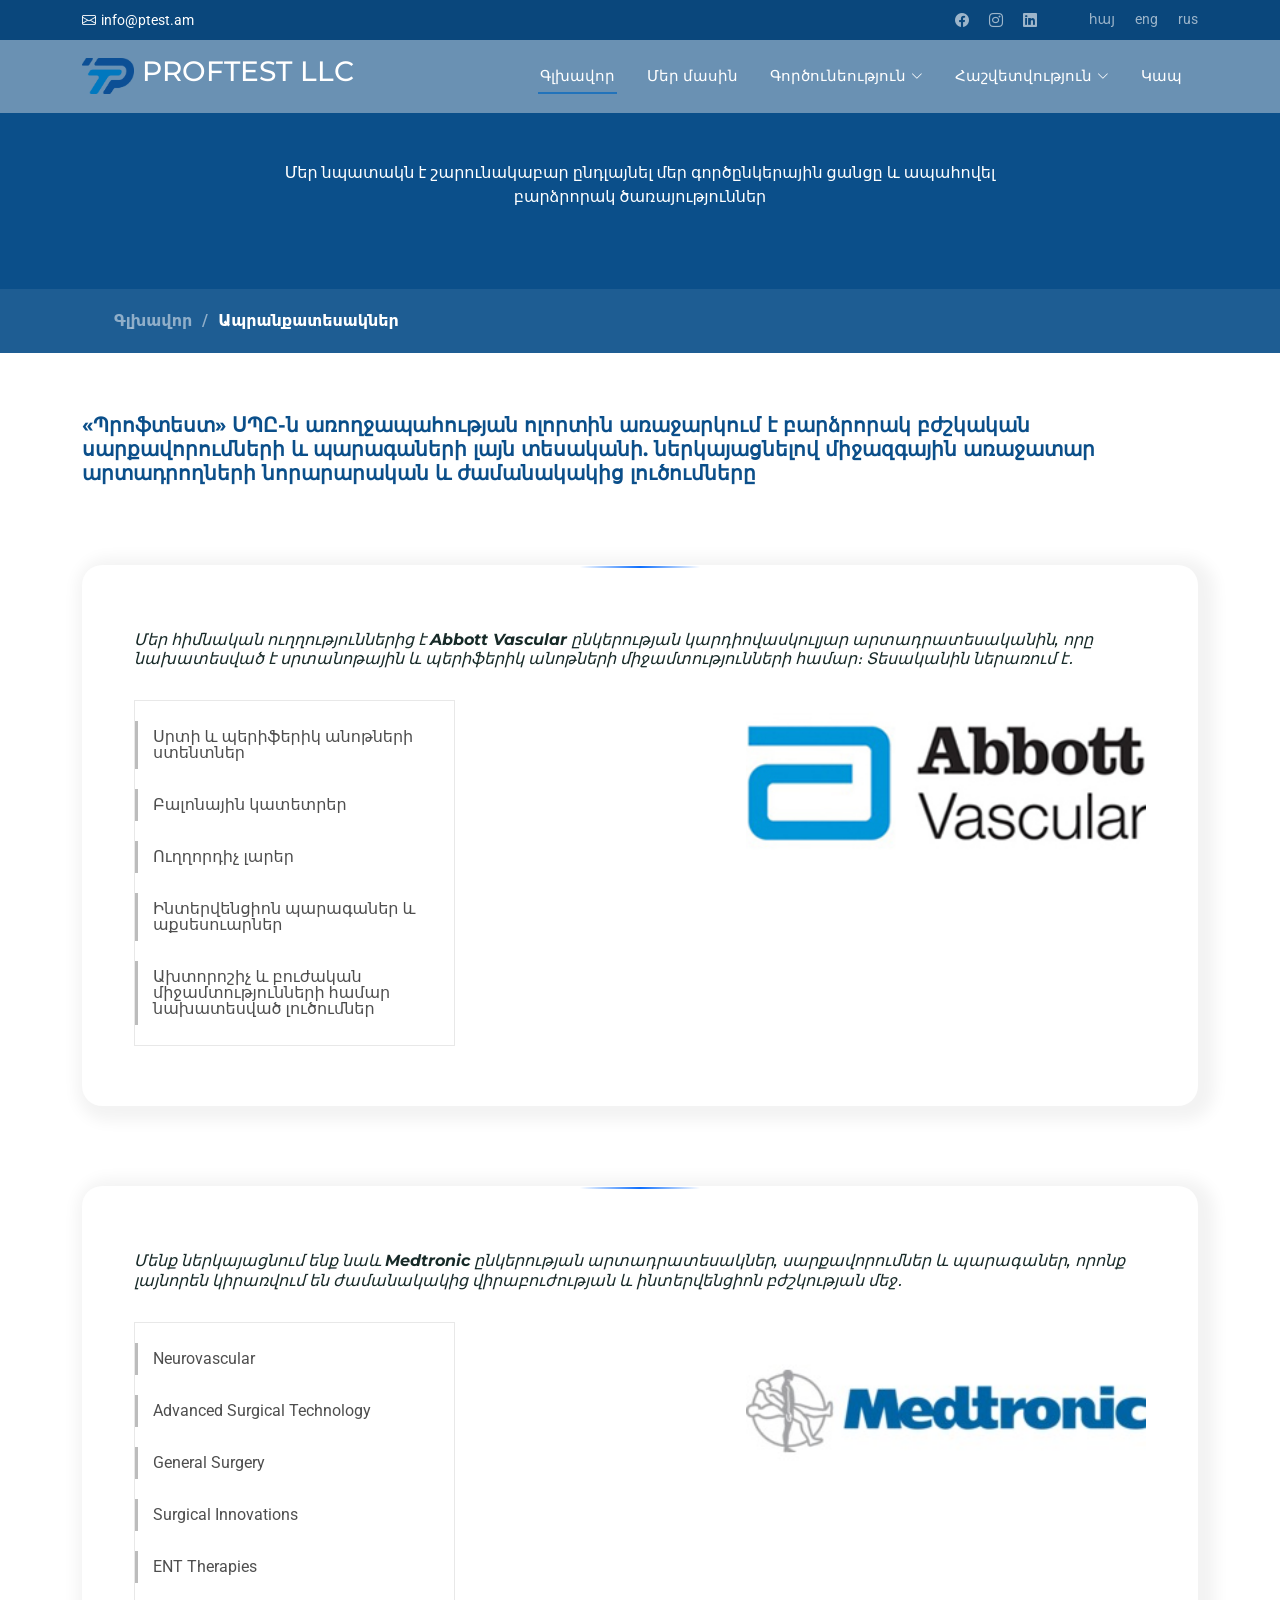
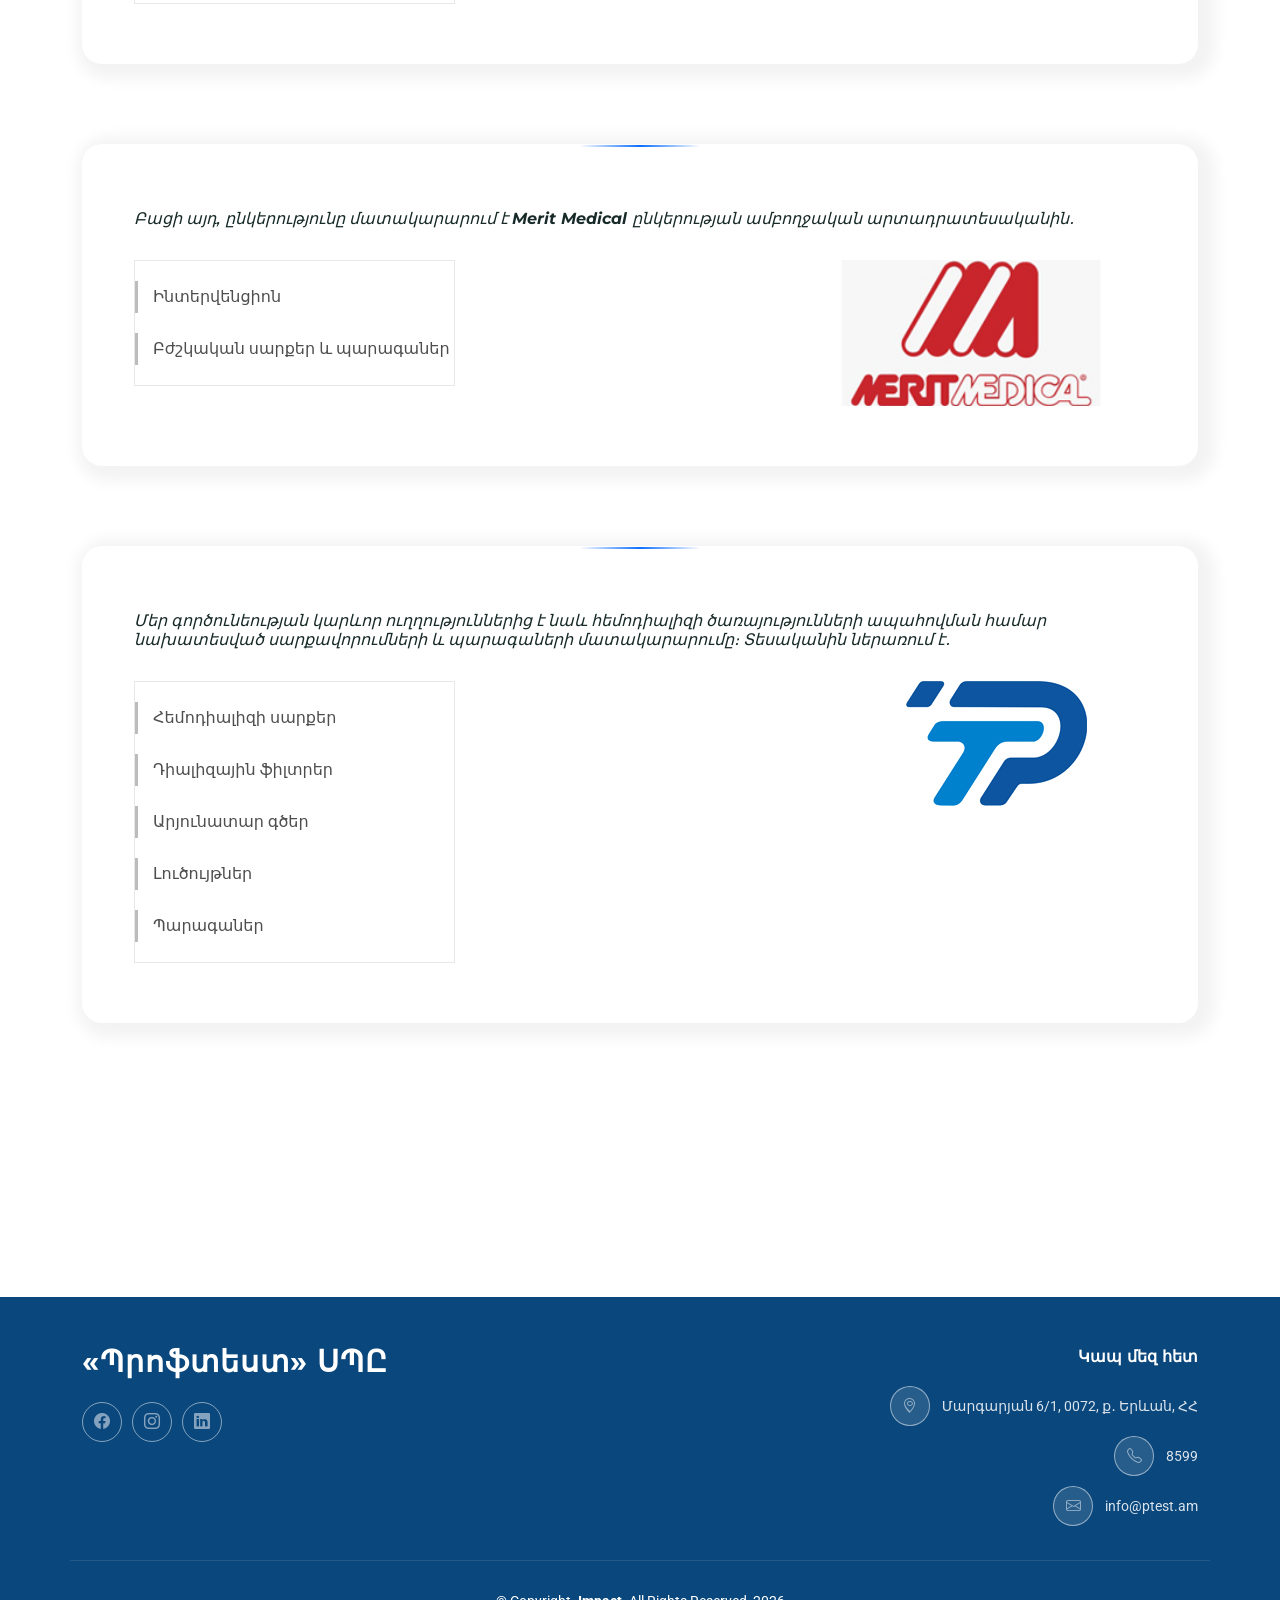
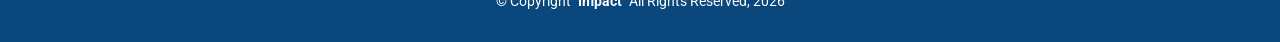
==== commit 2a03843f: "new text in azot" ====
--- a/abbot.html
+++ b/abbot.html
@@ -75,7 +75,7 @@
                     <!-- Uncomment the line below if you also wish to use an image logo -->
                     <img src="assets/img/proftest_logo.png" alt="">
                     <h3 class="sitename">PROFTEST LLC</h3>
-                    <span>.․․․․․․․</span>
+                    <!-- <span>.․․․․․․․</span> -->
                 </a>
 
                 <nav id="navmenu" class="navmenu">
@@ -377,9 +377,9 @@
 
                 <div class="col-md-6  footer-about">
                     <a href="index.html" class="logo d-flex align-items-center">
-                        <span class="sitename">Պրոֆտեստ ՍՊԸ</span>
+                        <span class="sitename">«Պրոֆտեստ» ՍՊԸ</span>
                     </a>
-                    <p>Մենք կառուցում ենք երկարաժամկետ գործընկերություն՝ հիմնված փորձի, որակի և վստահության վրա։</p>
+                    <!-- <p>Մենք կառուցում ենք երկարաժամկետ գործընկերություն՝ հիմնված փորձի, որակի և վստահության վրա։</p> -->
                     <div class="social-links d-flex mt-4">
                         <a href="https://www.facebook.com/proftestllc" target="_blank" rel="noopener noreferrer">
                             <i class="bi bi-facebook"></i>
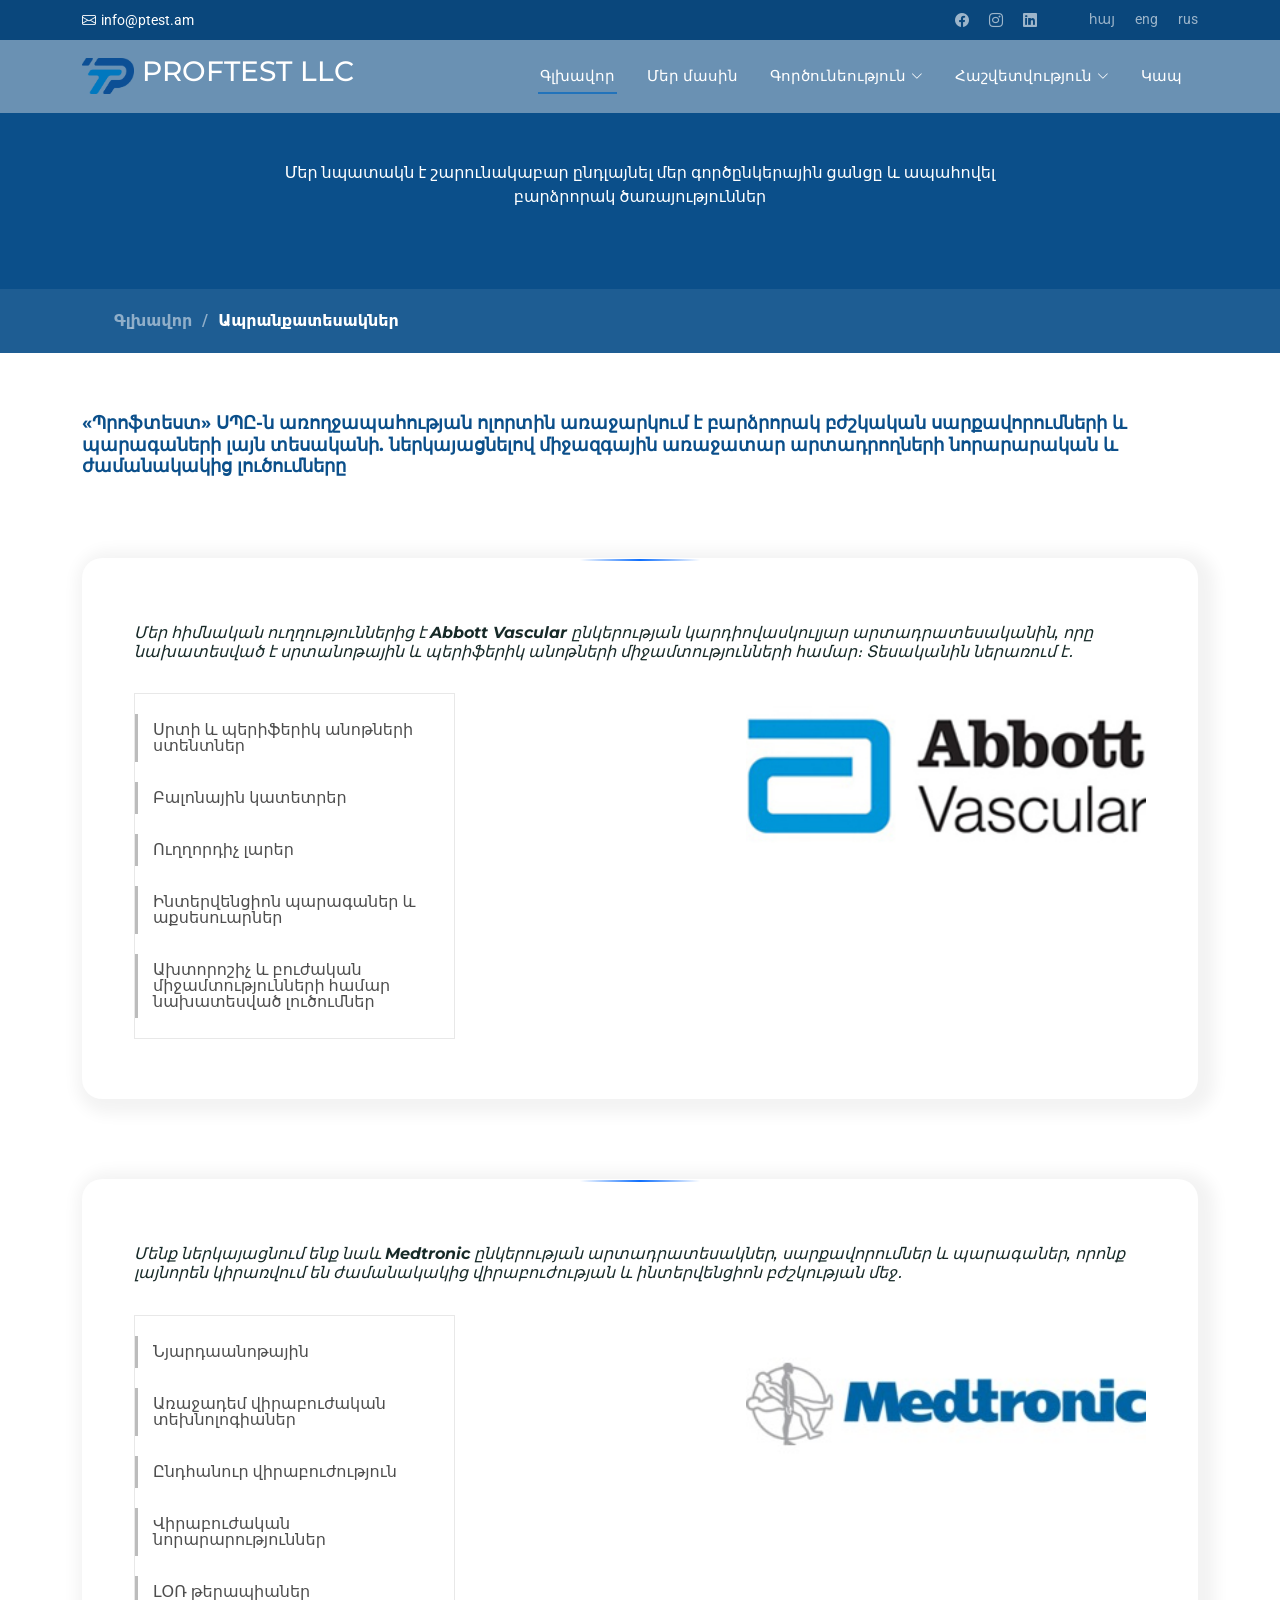
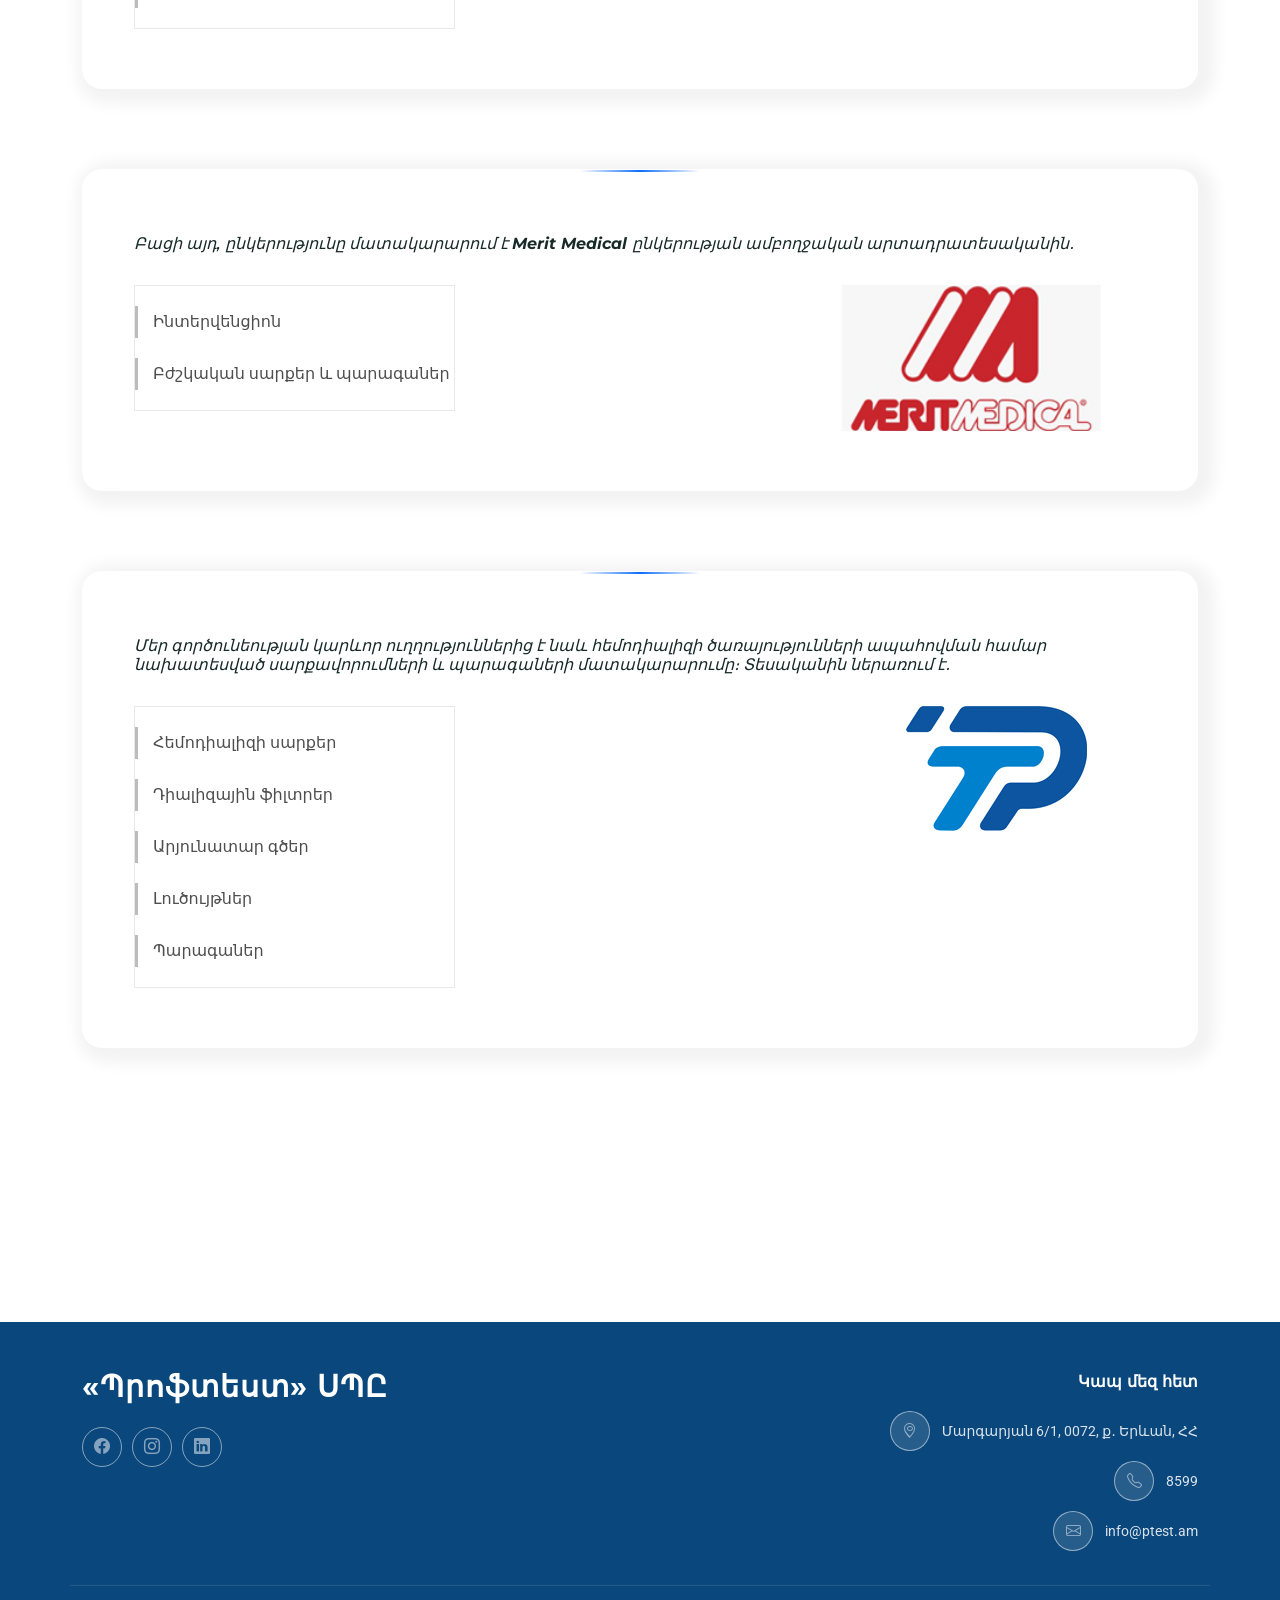
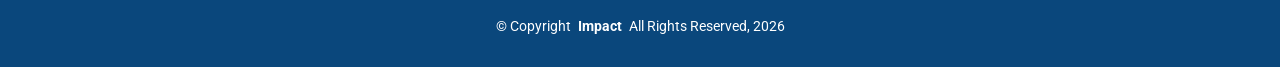
==== commit 3b66357e: "new eng" ====
--- a/abbot.html
+++ b/abbot.html
@@ -205,11 +205,11 @@
 
                     <div class="col-lg-4" data-aos="fade-up" data-aos-delay="200">
                         <div class="services-list">
-                            <span class="">Neurovascular</span>
-                            <span class="">Advanced Surgical Technology</span>
-                            <span class="">General Surgery</span>
-                            <span class="">Surgical Innovations</span>
-                            <span class="">ENT Therapies</span>
+                            <span class="">Նյարդաանոթային</span>
+                            <span class="">Առաջադեմ վիրաբուժական տեխնոլոգիաներ</span>
+                            <span class="">Ընդհանուր վիրաբուժություն</span>
+                            <span class="">Վիրաբուժական նորարարություններ</span>
+                            <span class="">ԼՕՌ թերապիաներ</span>
                         </div>
 
                     </div>
--- a/assets/css/main.css
+++ b/assets/css/main.css
@@ -117,6 +117,10 @@
   text-align: left;
 }
 
+.just {
+  text-align: justify;
+  font-size: 18px;
+}
 /* Pulsating Play Button
 ------------------------------*/
 .pulsating-play-btn {
@@ -2312,7 +2316,7 @@
 }
 
 .service-details h4 {
-  font-size: 20px;
+  font-size: 18px;
   font-weight: 700;
   color: #0b4f8a;
   margin-bottom: 30px;
